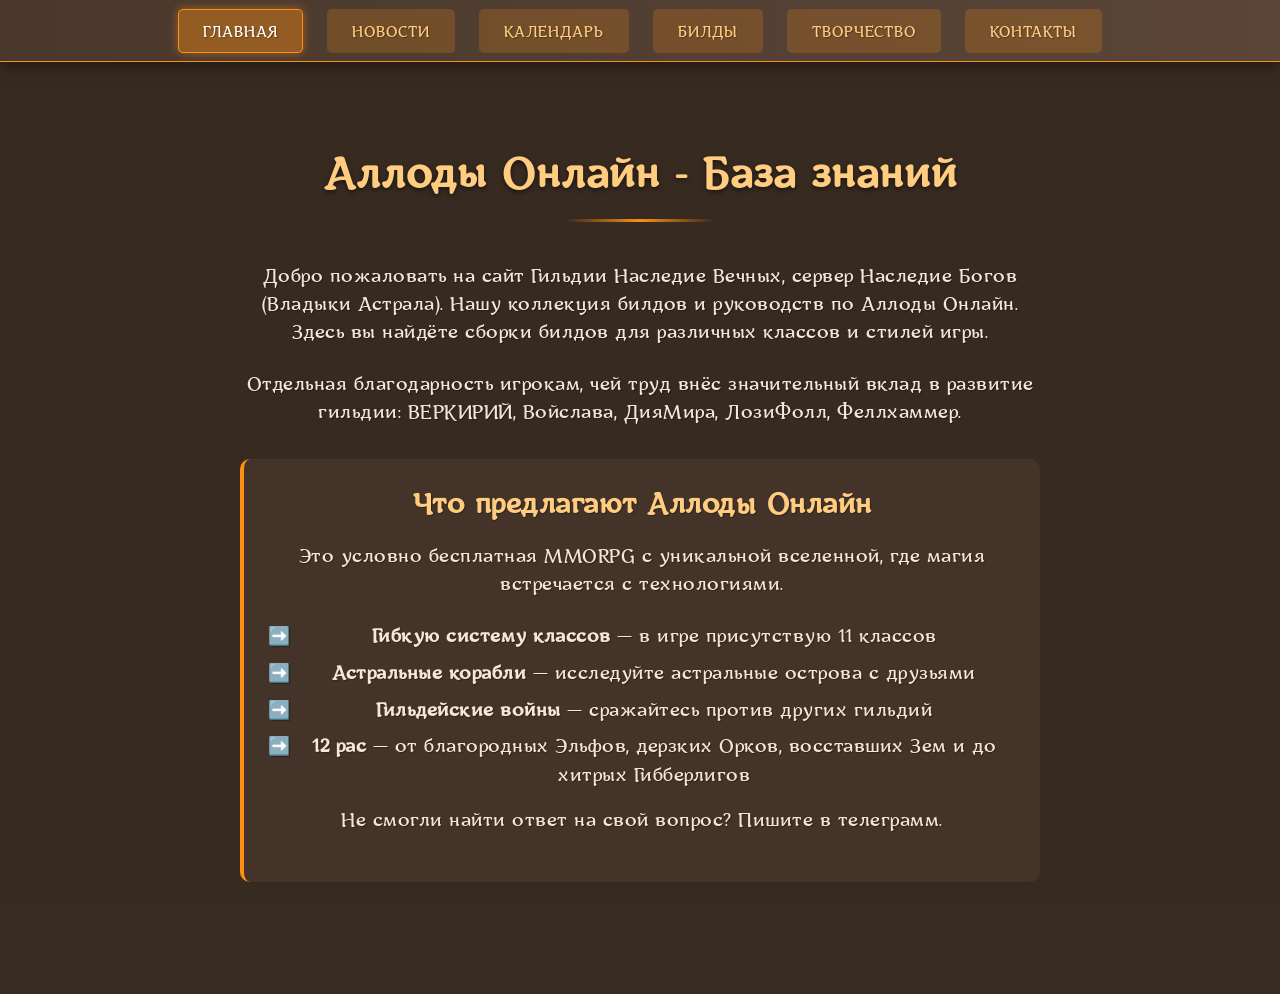
==== index.html @ cbe56de0 "Update index.html" ====
<!DOCTYPE html>
<html lang="ru">
<head>
    <!-- Мета-информация -->
    <meta charset="UTF-8">
    <meta name="viewport" content="width=device-width, initial-scale=1.0">
    <title>Наследие Вечных | Сайт</title>

    <style>
        /* Подключение шрифта Allods West */
        @font-face {
            font-family: 'Allods West';
            src: url('./assets/fonts/allods_west.ttf') format('truetype');
            font-weight: normal;
            font-style: normal;
            font-display: swap;
        }

        /* Основные стили */
        * {
            margin: 0;
            padding: 0;
            box-sizing: border-box;
            font-family: 'Allods West', fantasy, sans-serif;
            letter-spacing: 0.5px;
        }
    </style>
    
    <!-- Подключение стилей -->
    <link rel="stylesheet" href="assets/css/style.css">
</head>
<body>
    <!-- Навигация -->
    <nav>
        <ul>
            <li><a href="#" class="nav-link active" data-section="home">Главная</a></li>
            <li><a href="#" class="nav-link" data-section="news">Новости</a></li>
            <li><a href="#" class="nav-link" data-section="calendar">Календарь</a></li>
            <li><a href="#" class="nav-link" data-section="builds">Билды</a></li>
            <li><a href="#" class="nav-link" data-section="screenshots">Творчество</a></li>
            <li><a href="#" class="nav-link" data-section="contacts">Контакты</a></li>
        </ul>
    </nav>
    
    <div class="container">
        <!-- Главная -->
        <section id="home" class="section active">
            <h1>Аллоды Онлайн - База знаний</h1>
            <p>Добро пожаловать на сайт Гильдии Наследие Вечных, сервер Наследие Богов (Владыки Астрала). Нашу коллекция билдов и руководств по Аллоды Онлайн. Здесь вы найдёте сборки билдов для различных классов и стилей игры.</p>
            <p>Отдельная благодарность игрокам, чей труд внёс значительный вклад в развитие гильдии: ВЕРКИРИЙ, Войслава, ДияМира, ЛозиФолл, Феллхаммер.</p>
            
            <div class="game-description">
                <h2>Что предлагают Аллоды Онлайн</h2>
                <p>Это условно бесплатная MMORPG с уникальной вселенной, где магия встречается с технологиями.</p>
                <ul>
                    <li><strong>Гибкую систему классов</strong> — в игре присутствую 11 классов</li>
                    <li><strong>Астральные корабли</strong> — исследуйте астральные острова с друзьями</li>
                    <li><strong>Гильдейские войны</strong> — сражайтесь против других гильдий</li>
                    <li><strong>12 рас</strong> — от благородных Эльфов, дерзких Орков, восставших Зем и до хитрых Гибберлигов</li>
                </ul>
                <p>Не смогли найти ответ на свой вопрос? Пишите в телеграмм.</p>
            </div>
        </section>
        
        <!-- Новости -->
        <section id="news" class="section">
            <h1>Последние новости</h1>
            <p>19.07.2025 - Подписаны все билды по классам</p>
            <p>19.07.2025 - Изменён цвет сайта</p>
            <p>19.07.2025 - Добавлен раздел "Творчество"</p>
            <p>19.07.2025 - Добавлен раздел "Календарь"</p>
            <p>19.07.2025 - Сделано первое оформление раздела "Билды"</p>
            <p>20.07.2025 - Сделана кнопка назад в билдах (якорь кинут на страницу с билдами)</p>
            <p>20.07.2025 - Созданы все 44 страницы с билдами</p>
        </section>
        
        <!-- Календарь -->
        <section id="calendar" class="section">
            <h1>Календарь событий</h1>
            <div class="calendar-grid">
                <div class="calendar-event">
                    <h3>Гильдейский Чемпионский Доминион</h3>
                    <p class="event-date">Среда 21:00</p>
                    <p class="event-description">Группа 12 человек</p>
                </div>
                <div class="calendar-event">
                    <h3>Чемпионский Доминион</h3>
                    <p class="event-date">Воскресенье 20:00</p>
                    <p class="event-description">Группа 6 человек</p>
                </div>
                <div class="calendar-event">
                    <h3>Обсерватория, Хранители</h3>
                    <p class="event-date">Пятница или Вторник 20:00</p>
                    <p class="event-description">Группа 12 человек</p>
                </div>
            </div>
        </section>
        
        <!-- Билды -->
        <section id="builds" class="section">
            <h1>Коллекция билдов (44 варианта)</h1>
                        
            <div class="builds-grid">
                <!-- Воины -->
                <div class="build-container">
                    <a href="warrior-pve.html" class="build-btn">
                        <span class="build-number">Билд #1</span>
                        Воин - ПВЕ
                    </a>
                    <img src="assets/images/builds/вар.png" alt="Воин ПВЕ" class="build-image">
                    <p class="build-desc">Танк с высокой выживаемостью в PvE</p>
                </div>
                
                <div class="build-container">
                    <a href="warrior-pvp.html" class="build-btn">
                        <span class="build-number">Билд #2</span>
                        Воин - ПВП
                    </a>
                    <img src="assets/images/builds/вар.png" alt="Воин ПВП" class="build-image">
                    <p class="build-desc">Ратник, коварный удар+самоотхил</p>
                </div>
                
                <div class="build-container">
                    <a href="war-main-tank.html" class="build-btn">
                        <span class="build-number">Билд #3</span>
                        Воин - Мейн Танк
                    </a>
                    <img src="assets/images/builds/вар.png" alt="Воин Мейн Танк" class="build-image">
                    <p class="build-desc">Основной танк для рейдов</p>
                </div>
                
                <div class="build-container">
                    <a href="war-pvp-defense.html" class="build-btn">
                        <span class="build-number">Билд #4</span>
                        Воин - ПВП (Аспект Защиты Двуруч)
                    </a>
                    <img src="assets/images/builds/вар.png" alt="Воин ПВП Защита" class="build-image">
                    <p class="build-desc">Защитный билд для PvP</p>
                </div>
                
                <!-- Храмовники -->
                <div class="build-container">
                    <a href="paladin-pve.html" class="build-btn">
                        <span class="build-number">Билд #5</span>
                        Храмовник - ПВЕ
                    </a>
                    <img src="assets/images/builds/храм.png" alt="Храмовник ПВЕ" class="build-image">
                    <p class="build-desc">Храмовник для фарма ПВЕ активностей</p>
                </div>
                
                <div class="build-container">
                    <a href="paladin-pvp.html" class="build-btn">
                        <span class="build-number">Билд #6</span>
                        Храмовник - ПВП
                    </a>
                    <img src="assets/images/builds/храм.png" alt="Храмовник ПВП" class="build-image">
                    <p class="build-desc">Билд для PvP сражений</p>
                </div>
                
                <div class="build-container">
                    <a href="paladin-main-tank.html" class="build-btn">
                        <span class="build-number">Билд #7</span>
                        Храмовник - Мейн Танк
                    </a>
                    <img src="assets/images/builds/храм.png" alt="Храмовник Мейн Танк" class="build-image">
                    <p class="build-desc">Основной танк для рейдов</p>
                </div>
                
                <div class="build-container">
                    <a href="paladin-pvp-tank.html" class="build-btn">
                        <span class="build-number">Билд #8</span>
                        Храмовник - ПВП Танк
                    </a>
                    <img src="assets/images/builds/храм.png" alt="Храмовник ПВП Танк" class="build-image">
                    <p class="build-desc">Танковый билд для PvP</p>
                </div>
                
                <!-- Разведчики -->
                <div class="build-container">
                    <a href="scout-pve.html" class="build-btn">
                        <span class="build-number">Билд #9</span>
                        Разведчик - ПВЕ
                    </a>
                    <img src="assets/images/builds/лук.png" alt="Разведчик ПВЕ" class="build-image">
                    <p class="build-desc">Лукарь РДД для фарма ПВЕ активностей</p>
                </div>
                
                <div class="build-container">
                    <a href="scout-pvp-melee.html" class="build-btn">
                        <span class="build-number">Билд #10</span>
                        Разведчик - ПВП Милишник
                    </a>
                    <img src="assets/images/builds/лук.png" alt="Разведчик ПВП" class="build-image">
                    <p class="build-desc">Ближний бой в PvP</p>
                </div>
                
                <div class="build-container">
                    <a href="scout-tank.html" class="build-btn">
                        <span class="build-number">Билд #11</span>
                        Разведчик - Танк
                    </a>
                    <img src="assets/images/builds/лук.png" alt="Разведчик Танк" class="build-image">
                    <p class="build-desc">Танковый билд</p>
                </div>
                
                <div class="build-container">
                    <a href="scout-pvp-tank.html" class="build-btn">
                        <span class="build-number">Билд #12</span>
                        Разведчик - Танк ПВП
                    </a>
                    <img src="assets/images/builds/лук.png" alt="Разведчик Танк ПВП" class="build-image">
                    <p class="build-desc">Танковый билд для PvP</p>
                </div>
                
                <!-- Жрецы -->
                <div class="build-container">
                    <a href="priest-pve-ranged.html" class="build-btn">
                        <span class="build-number">Билд #13</span>
                        Жрец - ПВЕ (РДД)
                    </a>
                    <img src="assets/images/builds/жрец.png" alt="Жрец ПВЕ" class="build-image">
                    <p class="build-desc">Дальний бой в PvE</p>
                </div>
                
                <div class="build-container">
                    <a href="priest-pvp-melee.html" class="build-btn">
                        <span class="build-number">Билд #14</span>
                        Жрец - ПВП (Милишник)
                    </a>
                    <img src="assets/images/builds/жрец.png" alt="Жрец ПВП" class="build-image">
                    <p class="build-desc">Ближний бой в PvP</p>
                </div>
                
                <div class="build-container">
                    <a href="priest-pve-hybrid.html" class="build-btn">
                        <span class="build-number">Билд #15</span>
                        Жрец - ПВЕ (Гибрид)
                    </a>
                    <img src="assets/images/builds/жрец.png" alt="Жрец Гибрид" class="build-image">
                    <p class="build-desc">Гибридный билд для PvE</p>
                </div>
                
                <div class="build-container">
                    <a href="priest-healer.html" class="build-btn">
                        <span class="build-number">Билд #16</span>
                        Жрец - В аспекте лечения
                    </a>
                    <img src="assets/images/builds/жрец.png" alt="Жрец Лечение" class="build-image">
                    <p class="build-desc">Поддержка и лечение</p>
                </div>
                
                <!-- Язычники -->
                <div class="build-container">
                    <a href="druid-pve.html" class="build-btn">
                        <span class="build-number">Билд #17</span>
                        Язычник - ПВЕ
                    </a>
                    <img src="assets/images/builds/дру.png" alt="Язычник ПВЕ" class="build-image">
                    <p class="build-desc">Базовый билд для PvE</p>
                </div>
                
                <div class="build-container">
                    <a href="druid-pvp.html" class="build-btn">
                        <span class="build-number">Билд #18</span>
                        Язычник - ПВП
                    </a>
                    <img src="assets/images/builds/дру.png" alt="Язычник ПВП" class="build-image">
                    <p class="build-desc">Билд для PvP сражений</p>
                </div>
                
                <div class="build-container">
                    <a href="druid-healer.html" class="build-btn">
                        <span class="build-number">Билд #19</span>
                        Язычник - В аспекте лечения
                    </a>
                    <img src="assets/images/builds/дру.png" alt="Язычник Лечение" class="build-image">
                    <p class="build-desc">Поддержка и лечение</p>
                </div>
                
                <div class="build-container">
                    <a href="druid-support.html" class="build-btn">
                        <span class="build-number">Билд #20</span>
                        Язычник - В аспекте поддержки
                    </a>
                    <img src="assets/images/builds/дру.png" alt="Язычник Поддержка" class="build-image">
                    <p class="build-desc">Бусты и баффы</p>
                </div>
                
                <!-- Волшебники -->
                <div class="build-container">
                    <a href="mage-fire.html" class="build-btn">
                        <span class="build-number">Билд #21</span>
                        Волшебник - ПВЕ (Огненный маг)
                    </a>
                    <img src="assets/images/builds/маг.png" alt="Волшебник Огонь" class="build-image">
                    <p class="build-desc">Огненная специализация</p>
                </div>
                
                <div class="build-container">
                    <a href="mage-lightning-ice.html" class="build-btn">
                        <span class="build-number">Билд #22</span>
                        Волшебник - ПВЕ (Электро-холод)
                    </a>
                    <img src="assets/images/builds/маг.png" alt="Волшебник Электро-холод" class="build-image">
                    <p class="build-desc">Комбинированная специализация</p>
                </div>
                
                <div class="build-container">
                    <a href="mage-pvp-1.html" class="build-btn">
                        <span class="build-number">Билд #23</span>
                        Волшебник - ПВП (Сборка№ 1)
                    </a>
                    <img src="assets/images/builds/маг.png" alt="Волшебник ПВП 1" class="build-image">
                    <p class="build-desc">Первый вариант PvP</p>
                </div>
                
                <div class="build-container">
                    <a href="mage-pvp-2.html" class="build-btn">
                        <span class="build-number">Билд #24</span>
                        Волшебник - ПВП (Сборка№ 2)
                    </a>
                    <img src="assets/images/builds/маг.png" alt="Волшебник ПВП 2" class="build-image">
                    <p class="build-desc">Второй вариант PvP</p>
                </div>
                
                <!-- Некроманты -->
                <div class="build-container">
                    <a href="necromancer-pve.html" class="build-btn">
                        <span class="build-number">Билд #25</span>
                        Некромант - ПВЕ
                    </a>
                    <img src="assets/images/builds/некр.png" alt="Некромант ПВЕ" class="build-image">
                    <p class="build-desc">Базовый билд для PvE</p>
                </div>
                
                <div class="build-container">
                    <a href="necromancer-pvp.html" class="build-btn">
                        <span class="build-number">Билд #26</span>
                        Некромант - ПВП
                    </a>
                    <img src="assets/images/builds/некр.png" alt="Некромант ПВП" class="build-image">
                    <p class="build-desc">Билд для PvP сражений</p>
                </div>
                
                <div class="build-container">
                    <a href="necromancer-healer.html" class="build-btn">
                        <span class="build-number">Билд #27</span>
                        Некромант - Аспект лечения
                    </a>
                    <img src="assets/images/builds/некр.png" alt="Некромант Лечение" class="build-image">
                    <p class="build-desc">Поддержка и лечение</p>
                </div>
                
                <div class="build-container">
                    <a href="necromancer-support.html" class="build-btn">
                        <span class="build-number">Билд #28</span>
                        Некромант - Аспект поддержки
                    </a>
                    <img src="assets/images/builds/некр.png" alt="Некромант Поддержка" class="build-image">
                    <p class="build-desc">Бусты и баффы</p>
                </div>
                
                <!-- Мистики -->
                <div class="build-container">
                    <a href="mystic-pve-1.html" class="build-btn">
                        <span class="build-number">Билд #29</span>
                        Мистик - ПВЕ I
                    </a>
                    <img src="assets/images/builds/мист.png" alt="Мистик ПВЕ 1" class="build-image">
                    <p class="build-desc">Первый вариант PvE</p>
                </div>
                
                <div class="build-container">
                    <a href="mystic-pve-2.html" class="build-btn">
                        <span class="build-number">Билд #30</span>
                        Мистик - ПВЕ II
                    </a>
                    <img src="assets/images/builds/мист.png" alt="Мистик ПВЕ 2" class="build-image">
                    <p class="build-desc">Второй вариант PvE</p>
                </div>
                
                <div class="build-container">
                    <a href="mystic-pvp.html" class="build-btn">
                        <span class="build-number">Билд #31</span>
                        Мистик - ПВП
                    </a>
                    <img src="assets/images/builds/мист.png" alt="Мистик ПВП" class="build-image">
                    <p class="build-desc">Билд для PvP сражений</p>
                </div>
                
                <div class="build-container">
                    <a href="mystic-support.html" class="build-btn">
                        <span class="build-number">Билд #32</span>
                        Мистик - Аспект поддержки
                    </a>
                    <img src="assets/images/builds/мист.png" alt="Мистик Поддержка" class="build-image">
                    <p class="build-desc">Бусты и баффы</p>
                </div>
                
                <!-- Барды -->
                <div class="build-container">
                    <a href="bard-pve.html" class="build-btn">
                        <span class="build-number">Билд #33</span>
                        Бард - ПВЕ
                    </a>
                    <img src="assets/images/builds/бард.png" alt="Бард ПВЕ" class="build-image">
                    <p class="build-desc">Базовый билд для PvE</p>
                </div>
                
                <div class="build-container">
                    <a href="bard-pvp.html" class="build-btn">
                        <span class="build-number">Билд #34</span>
                        Бард - ПВП
                    </a>
                    <img src="assets/images/builds/бард.png" alt="Бард ПВП" class="build-image">
                    <p class="build-desc">Билд для PvP сражений</p>
                </div>
                
                <div class="build-container">
                    <a href="bard-support.html" class="build-btn">
                        <span class="build-number">Билд #35</span>
                        Бард - Аспект поддержки
                    </a>
                    <img src="assets/images/builds/бард.png" alt="Бард Поддержка" class="build-image">
                    <p class="build-desc">Бусты и баффы</p>
                </div>
                
                <div class="build-container">
                    <a href="bard-pvp-support.html" class="build-btn">
                        <span class="build-number">Билд #36</span>
                        Бард - Аспект поддержки ПВП
                    </a>
                    <img src="assets/images/builds/бард.png" alt="Бард Поддержка ПВП" class="build-image">
                    <p class="build-desc">Поддержка в PvP</p>
                </div>
                
                <!-- Инженеры -->
                <div class="build-container">
                    <a href="engineer-pve.html" class="build-btn">
                        <span class="build-number">Билд #37</span>
                        Инженер - ПВЕ
                    </a>
                    <img src="assets/images/builds/инж.png" alt="Инженер ПВЕ" class="build-image">
                    <p class="build-desc">Базовый билд для PvE</p>
                </div>
                
                <div class="build-container">
                    <a href="engineer-pvp.html" class="build-btn">
                        <span class="build-number">Билд #38</span>
                        Инженер - ПВП
                    </a>
                    <img src="assets/images/builds/инж.png" alt="Инженер ПВП" class="build-image">
                    <p class="build-desc">Билд для PvP сражений</p>
                </div>
                
                <div class="build-container">
                    <a href="engineer-support.html" class="build-btn">
                        <span class="build-number">Билд #39</span>
                        Инженер - Аспект поддержки
                    </a>
                    <img src="assets/images/builds/инж.png" alt="Инженер Поддержка" class="build-image">
                    <p class="build-desc">Бусты и баффы</p>
                </div>
                
                <div class="build-container">
                    <a href="engineer-pvp-support.html" class="build-btn">
                        <span class="build-number">Билд #40</span>
                        Инженер - Аспект поддержки ПВП
                    </a>
                    <img src="assets/images/builds/инж.png" alt="Инженер Поддержка ПВП" class="build-image">
                    <p class="build-desc">Поддержка в PvP</p>
                </div>
                
                <!-- Демонологи -->
                <div class="build-container">
                    <a href="demonologist-pve.html" class="build-btn">
                        <span class="build-number">Билд #41</span>
                        Демонолог - ПВЕ
                    </a>
                    <img src="assets/images/builds/демон.png" alt="Демонолог ПВЕ" class="build-image">
                    <p class="build-desc">Базовый билд для PvE</p>
                </div>
                
                <div class="build-container">
                    <a href="demonologist-pvp.html" class="build-btn">
                        <span class="build-number">Билд #42</span>
                        Демонолог - ПВП
                    </a>
                    <img src="assets/images/builds/демон.png" alt="Демонолог ПВП" class="build-image">
                    <p class="build-desc">Билд для PvP сражений</p>
                </div>
                
                <div class="build-container">
                    <a href="demonologist-main-tank.html" class="build-btn">
                        <span class="build-number">Билд #43</span>
                        Демонолог - Мейн Танк
                    </a>
                    <img src="assets/images/builds/демон.png" alt="Демонолог Танк" class="build-image">
                    <p class="build-desc">Основной танк для рейдов</p>
                </div>
                
                <div class="build-container">
                    <a href="demon-tank-pvp.html" class="build-btn">
                        <span class="build-number">Билд #44</span>
                        Демонолог - Танк ПВП
                    </a>
                    <img src="assets/images/builds/демон.png" alt="Демонолог Танк ПВП" class="build-image">
                    <p class="build-desc">Танковый билд для PvP</p>
                </div>
            </div>
        </section>
        
        <!-- Творчество -->
        <section id="screenshots" class="section">
            <h1>Игровые творчество</h1>
            <p>Здесь будут размещено творчество игровых моментов...</p>
        </section>
        
        <!-- Контакты -->
        <section id="contacts" class="section">
            <h1>Контакты</h1>
            <p>По всем вопросам: <a href="t.me/ALLODQ">Телеграмм</a></p>
        </section>
    </div>

    <script>
        // Универсальный обработчик для навигации и якорей
        document.addEventListener('DOMContentLoaded', function() {
            // Обработчик для навигационных ссылок
            document.querySelectorAll('.nav-link').forEach(link => {
                link.addEventListener('click', function(e) {
                    e.preventDefault();
                    const sectionId = this.getAttribute('data-section');
                    showSection(sectionId);
                });
            });

            // Функция показа раздела
            function showSection(sectionId) {
                // Обновляем навигацию
                document.querySelectorAll('.nav-link').forEach(el => {
                    el.classList.remove('active');
                });
                document.querySelector(`.nav-link[data-section="${sectionId}"]`).classList.add('active');

                // Показываем нужный раздел
                document.querySelectorAll('.section').forEach(section => {
                    section.classList.remove('active');
                });
                document.getElementById(sectionId).classList.add('active');

                // Плавная прокрутка к верху
                window.scrollTo({ top: 0, behavior: 'smooth' });
            }

            // Обработка якоря при загрузке
            if(window.location.hash) {
                const sectionId = window.location.hash.substring(1); // Убираем #
                if(document.getElementById(sectionId)) {
                    // Задержка для гарантированной загрузки DOM
                    setTimeout(() => {
                        showSection(sectionId);
                        document.getElementById(sectionId).scrollIntoView({ behavior: 'smooth' });
                    }, 100);
                }
            }
        });
    </script>
</body>
</html>
---- assets/css/style.css ----
/* ===== Шрифты и базовые стили ===== */
@font-face {
    font-family: 'Allods West';
    src: url('../fonts/allods_west.ttf') format('truetype');
    font-weight: normal;
    font-style: normal;
    font-display: swap;
}

* {
    margin: 0;
    padding: 0;
    box-sizing: border-box;
    font-family: 'Allods West', fantasy, sans-serif;
    letter-spacing: 0.5px;
}

/* ===== Основной фон ===== */
body {
    background: #382b22 url('https://allods.ru/local/templates/main/images/bg.jpg') fixed;
    color: #f5e6d8;
    line-height: 1.6;
    min-height: 100vh;
    position: relative;
    font-size: 18px;
    -webkit-font-smoothing: antialiased;
    text-shadow: 1px 1px 1px rgba(0,0,0,0.3);
}

body::before {
    content: '';
    position: fixed;
    top: 0;
    left: 0;
    width: 100%;
    height: 100%;
    background: rgba(56, 43, 34, 0.85);
    z-index: -1;
}

/* ===== Навигация ===== */
nav {
    background: linear-gradient(to right, #4a382d, #5a4538);
    padding: 1rem;
    position: sticky;
    top: 0;
    z-index: 100;
    box-shadow: 0 2px 15px rgba(0, 0, 0, 0.5);
    border-bottom: 1px solid #fd9013;
}

nav ul {
    display: flex;
    justify-content: center;
    list-style: none;
    flex-wrap: wrap;
    gap: 1.5rem;
    max-width: 1200px;
    margin: 0 auto;
}

nav a {
    color: #ffcc80;
    text-decoration: none;
    padding: 0.7rem 1.5rem;
    border-radius: 5px;
    transition: all 0.3s;
    font-weight: 500;
    text-transform: uppercase;
    font-size: 0.9rem;
    letter-spacing: 1px;
    border: 1px solid transparent;
    background: rgba(253, 144, 19, 0.2);
}

nav a:hover, nav a.active {
    background: rgba(253, 144, 19, 0.4);
    border-color: #fd9013;
    color: #ffffff;
    box-shadow: 0 0 10px rgba(253, 144, 19, 0.5);
}

/* Стили для компактной кнопки в левом углу */
.fixed-back-link {
    position: fixed;
    bottom: 20px;
    left: 20px;
    z-index: 90;
}

.back-link {
    display: inline-block;
    padding: 8px 15px;
    background-color: rgba(253, 144, 19, 0.85);
    color: white;
    text-decoration: none;
    border-radius: 5px;
    border: 1px solid #fd9013;
    transition: all 0.3s;
    box-shadow: 0 2px 8px rgba(0, 0, 0, 0.2);
    font-size: 0.9rem;
}

.back-link:hover {
    background-color: rgba(253, 144, 19, 1);
    transform: translateY(-2px);
    box-shadow: 0 3px 10px rgba(0, 0, 0, 0.3);
}

/* Адаптивность для мобильных */
@media (max-width: 768px) {
    .fixed-back-link {
        bottom: 15px;
        left: 15px;
    }
    
    .back-link {
        padding: 6px 12px;
        font-size: 0.8rem;
    }
}

/* Адаптивность для кнопки */
@media (max-width: 768px) {
    .fixed-back-link {
        width: 90%;
    }
    
    .back-link {
        width: 100%;
        padding: 10px 15px;
        font-size: 0.9rem;
    }
}

/* Гарантирует, что раздел builds будет видимым */
#builds {
    position: relative;
    padding-top: 20px; /* Добавляет отступ сверху */
}

/* Улучшает видимость активного раздела */
.section.active {
    display: block;
    animation: fadeIn 0.5s ease-out;
}

/* ===== Основной контейнер ===== */
.container {
    max-width: 1200px;
    margin: 2rem auto;
    padding: 0 1.5rem;
}

/* ===== Заголовки ===== */
h1 {
    color: #ffcc80;
    text-align: center;
    margin-bottom: 2.5rem;
    font-size: 2.5rem;
    text-shadow: 0 2px 5px rgba(0, 0, 0, 0.5);
    position: relative;
    padding-bottom: 1rem;
    letter-spacing: 1px;
}

h1::after {
    content: '';
    position: absolute;
    bottom: 0;
    left: 50%;
    transform: translateX(-50%);
    width: 150px;
    height: 3px;
    background: linear-gradient(to right, transparent, #fd9013, transparent);
}

/* ===== Сетка билдов 4x11 ===== */
.builds-grid {
    display: grid;
    grid-template-columns: repeat(4, 1fr);
    gap: 1.5rem;
    margin: 3rem 0;
}

/* ===== Стиль кнопок ===== */
.build-btn {
    position: relative;
    width: 100%;
    height: 120px;
    background: linear-gradient(135deg, #fd9013, #fa4e03);
    color: white;
    border: none;
    border-radius: 10px;
    font-size: 1.1rem;
    font-weight: 600;
    cursor: pointer;
    overflow: hidden;
    transition: all 0.3s ease;
    box-shadow: 0 5px 15px rgba(250, 78, 3, 0.4);
    display: flex;
    flex-direction: column;
    justify-content: center;
    align-items: center;
    padding: 1rem;
}

.build-btn:hover {
    transform: translateY(-5px);
    box-shadow: 0 8px 25px rgba(250, 78, 3, 0.6);
}


.build-btn::before {
    content: '';
    position: absolute;
    top: 0;
    left: -100%;
    width: 100%;
    height: 100%;
    background: linear-gradient(
        90deg,
        transparent,
        rgba(255, 255, 255, 0.2),
        transparent
    );
    transition: 0.5s;
}

.build-btn:hover::before {
    left: 100%;
}

.build-btn .build-number {
    font-size: 0.9rem;
    margin-bottom: 0.5rem;
    color: rgba(255, 255, 255, 0.8);
}

.build-btn {
    /* ... существующие стили кнопки ... */
    text-decoration: none;
    color: white;
    display: flex;
    flex-direction: column;
    justify-content: center;
    align-items: center;
}

/* ===== Секции ===== */
.section {
    display: none;
    animation: fadeIn 0.5s ease-out;
}

.section.active {
    display: block;
}

@keyframes fadeIn {
    from { opacity: 0; transform: translateY(20px); }
    to { opacity: 1; transform: translateY(0); }
}

/* ===== Главная страница ===== */
#home {
    text-align: center;
    padding: 3rem 1rem;
}

#home p {
    max-width: 800px;
    margin: 0 auto 1.5rem;
    color: #f5e6d8;
    font-size: 1.1rem;
}

/* ===== Описание игры ===== */
.game-description {
    background: rgba(74, 56, 45, 0.7);
    padding: 1.5rem;
    border-radius: 10px;
    margin: 2rem auto;
    max-width: 800px;
    border-left: 4px solid #fd9013;
}

.game-description h2 {
    color: #ffcc80;
    margin-bottom: 1rem;
}

.game-description ul {
    margin: 1rem 0;
    padding-left: 1.5rem;
}

.game-description li {
    margin-bottom: 0.5rem;
    position: relative;
}

.game-description li::before {
    content: '➡️';
    position: absolute;
    left: -1.5rem;
}

/* ===== Адаптивность ===== */
@media (max-width: 1000px) {
    .builds-grid {
        grid-template-columns: repeat(3, 1fr);
    }
}

@media (max-width: 768px) {
    .builds-grid {
        grid-template-columns: repeat(2, 1fr);
    }
    
    nav ul {
        gap: 0.8rem;
    }
    
    nav a {
        padding: 0.5rem 1rem;
        font-size: 0.8rem;
    }
}

@media (max-width: 480px) {
    .builds-grid {
        grid-template-columns: 1fr;
    }
    
    h1 {
        font-size: 2rem;
    }
}

/* ===== Календарь событий ===== */
.calendar-grid {
    display: grid;
    grid-template-columns: repeat(auto-fill, minmax(300px, 1fr));
    gap: 1.5rem;
    margin-top: 2rem;
}

.calendar-event {
    background: rgba(74, 56, 45, 0.7);
    padding: 1.5rem;
    border-radius: 10px;
    border-left: 4px solid #fd9013;
    transition: all 0.3s;
}

.calendar-event:hover {
    transform: translateY(-5px);
    box-shadow: 0 5px 15px rgba(253, 144, 19, 0.3);
}

.calendar-event h3 {
    color: #ffcc80;
    margin-bottom: 0.5rem;
}

.event-date {
    color: #fd9013;
    font-weight: bold;
    margin-bottom: 0.5rem;
}

.event-description {
    color: #f5e6d8;
}

/* Стили для изображений билдов */
.build-container {
    display: flex;
    flex-direction: column;
    align-items: center;
    gap: 10px;
    margin-bottom: 20px;
}

.build-image {
    width: 100%;
    max-width: 280px;
    height: auto;
    border-radius: 8px;
    border: 2px solid #fd9013;
    box-shadow: 0 4px 8px rgba(0, 0, 0, 0.3);
    transition: transform 0.3s;
}

.build-image:hover {
    transform: scale(1.03);
}

.build-desc {
    color: #f5e6d8;
    font-size: 0.9rem;
    text-align: center;
    max-width: 280px;
}

@media (max-width: 768px) {
    .builds-grid {
        grid-template-columns: 1fr;
    }
    
    .build-image {
        max-width: 220px;
    }
}
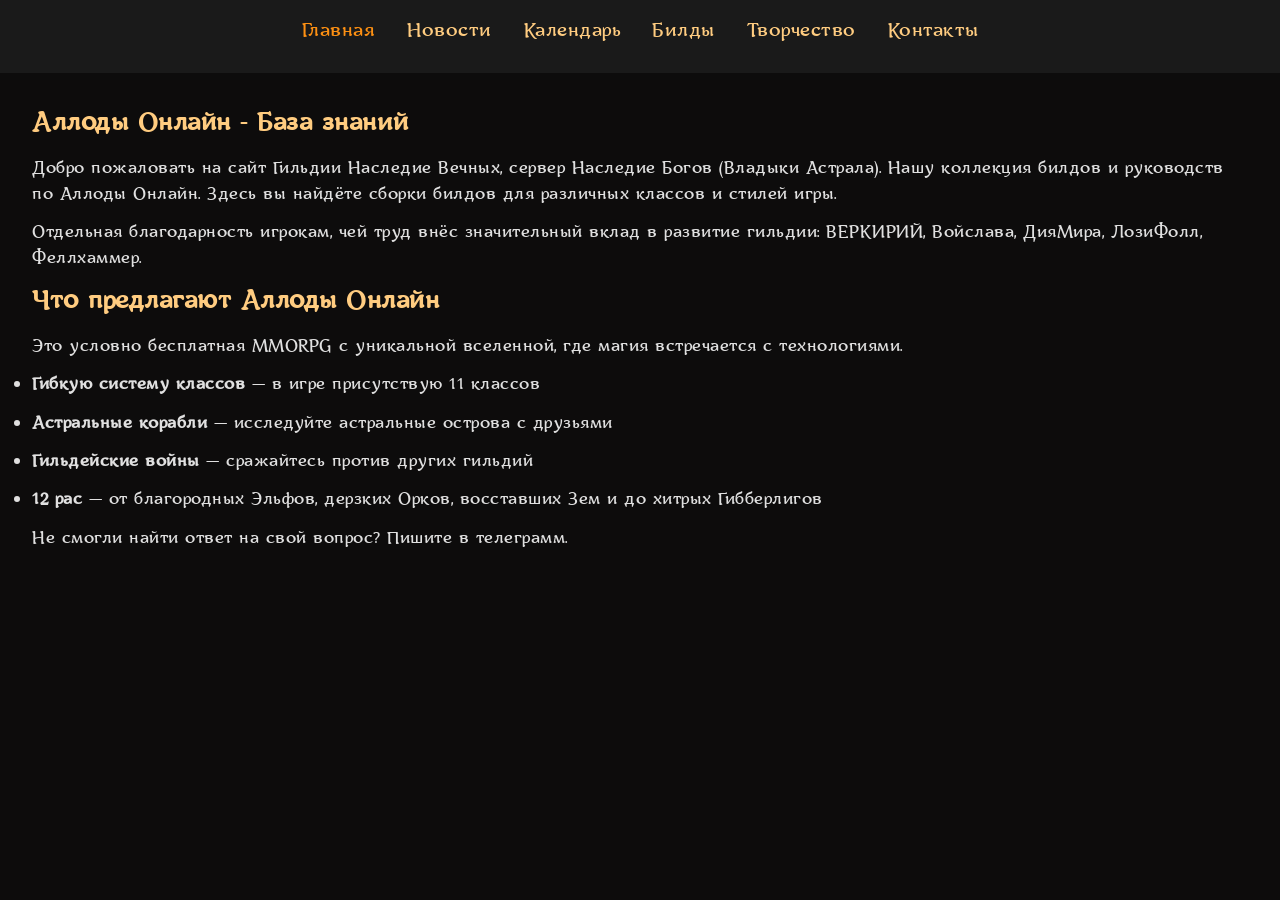
==== commit 52e274ba: "Update index.html" ====
--- a/index.html
+++ b/index.html
@@ -1,11 +1,9 @@
 <!DOCTYPE html>
 <html lang="ru">
 <head>
-    <!-- Мета-информация -->
     <meta charset="UTF-8">
     <meta name="viewport" content="width=device-width, initial-scale=1.0">
     <title>Наследие Вечных | Сайт</title>
-
     <style>
         /* Подключение шрифта Allods West */
         @font-face {
@@ -24,10 +22,165 @@
             font-family: 'Allods West', fantasy, sans-serif;
             letter-spacing: 0.5px;
         }
+        
+        body {
+            background-color: #0d0c0c;
+            color: #e0e0e0;
+        }
+        
+        nav {
+            background-color: #1a1a1a;
+            padding: 1rem;
+        }
+        
+        nav ul {
+            display: flex;
+            justify-content: center;
+            list-style: none;
+            gap: 2rem;
+        }
+        
+        .nav-link {
+            color: #ffcc80;
+            text-decoration: none;
+            font-size: 1.1rem;
+            transition: color 0.3s;
+        }
+        
+        .nav-link:hover, .nav-link.active {
+            color: #fd9013;
+        }
+        
+        .container {
+            padding: 2rem;
+            max-width: 1400px;
+            margin: 0 auto;
+        }
+        
+        .section {
+            display: none;
+            animation: fadeIn 0.5s ease;
+        }
+        
+        .section.active {
+            display: block;
+        }
+        
+        h1, h2, h3 {
+            color: #ffcc80;
+            margin-bottom: 1rem;
+        }
+        
+        p, li {
+            margin-bottom: 0.8rem;
+            line-height: 1.6;
+        }
+        
+        a {
+            color: #fd9013;
+            text-decoration: none;
+        }
+        
+        a:hover {
+            text-decoration: underline;
+        }
+        
+        /* Стили для раздела билдов */
+        .builds-grid {
+            display: grid;
+            grid-template-columns: repeat(auto-fill, minmax(300px, 1fr));
+            gap: 2rem;
+            margin-top: 2rem;
+        }
+        
+        .build-container {
+            position: relative;
+            overflow: hidden;
+            border-radius: 8px;
+            transition: transform 0.3s;
+        }
+        
+        .build-btn {
+            position: absolute;
+            top: 0;
+            left: 0;
+            width: 100%;
+            height: 100%;
+            display: flex;
+            flex-direction: column;
+            justify-content: center;
+            align-items: center;
+            background-color: rgba(13, 12, 12, 0.7);
+            color: #ffcc80;
+            text-align: center;
+            padding: 1rem;
+            z-index: 2;
+            opacity: 0;
+            transition: opacity 0.3s;
+            text-decoration: none;
+        }
+        
+        .build-container:hover .build-btn {
+            opacity: 1;
+        }
+        
+        .build-number {
+            font-size: 0.9rem;
+            color: #fd9013;
+            margin-bottom: 0.5rem;
+        }
+        
+        .build-image {
+            width: 100%;
+            height: 200px;
+            object-fit: cover;
+            transition: transform 0.5s;
+        }
+        
+        .build-container:hover .build-image {
+            transform: scale(1.05);
+        }
+        
+        .build-desc {
+            position: absolute;
+            bottom: 0;
+            left: 0;
+            width: 100%;
+            background-color: rgba(253, 144, 19, 0.8);
+            color: #0d0c0c;
+            padding: 0.5rem;
+            font-size: 0.9rem;
+            text-align: center;
+            z-index: 1;
+        }
+        
+        /* Анимации */
+        @keyframes fadeIn {
+            from { opacity: 0; }
+            to { opacity: 1; }
+        }
+        
+        /* Календарь */
+        .calendar-grid {
+            display: grid;
+            grid-template-columns: repeat(auto-fill, minmax(300px, 1fr));
+            gap: 1.5rem;
+            margin-top: 2rem;
+        }
+        
+        .calendar-event {
+            background-color: #1a1a1a;
+            padding: 1.5rem;
+            border-radius: 8px;
+            border-left: 4px solid #fd9013;
+        }
+        
+        .event-date {
+            color: #fd9013;
+            font-weight: bold;
+            margin-bottom: 0.5rem;
+        }
     </style>
-    
-    <!-- Подключение стилей -->
-    <link rel="stylesheet" href="assets/css/style.css">
 </head>
 <body>
     <!-- Навигация -->
@@ -72,6 +225,8 @@
             <p>19.07.2025 - Сделано первое оформление раздела "Билды"</p>
             <p>20.07.2025 - Сделана кнопка назад в билдах (якорь кинут на страницу с билдами)</p>
             <p>20.07.2025 - Созданы все 44 страницы с билдами</p>
+	    <p>20.07.2025 - Изменён цвет сайта на:#0d0c0c (темно-серый/черный), минималистичный темный дизайн</p>
+	    <p>20.07.2025 - В билде Вар-ПВЕ, сделаны места для иконок под умения затрагивающие гайд</p>
         </section>
         
         <!-- Календарь -->
@@ -98,8 +253,7 @@
         
         <!-- Билды -->
         <section id="builds" class="section">
-            <h1>Коллекция билдов (44 варианта)</h1>
-                        
+                                   
             <div class="builds-grid">
                 <!-- Воины -->
                 <div class="build-container">
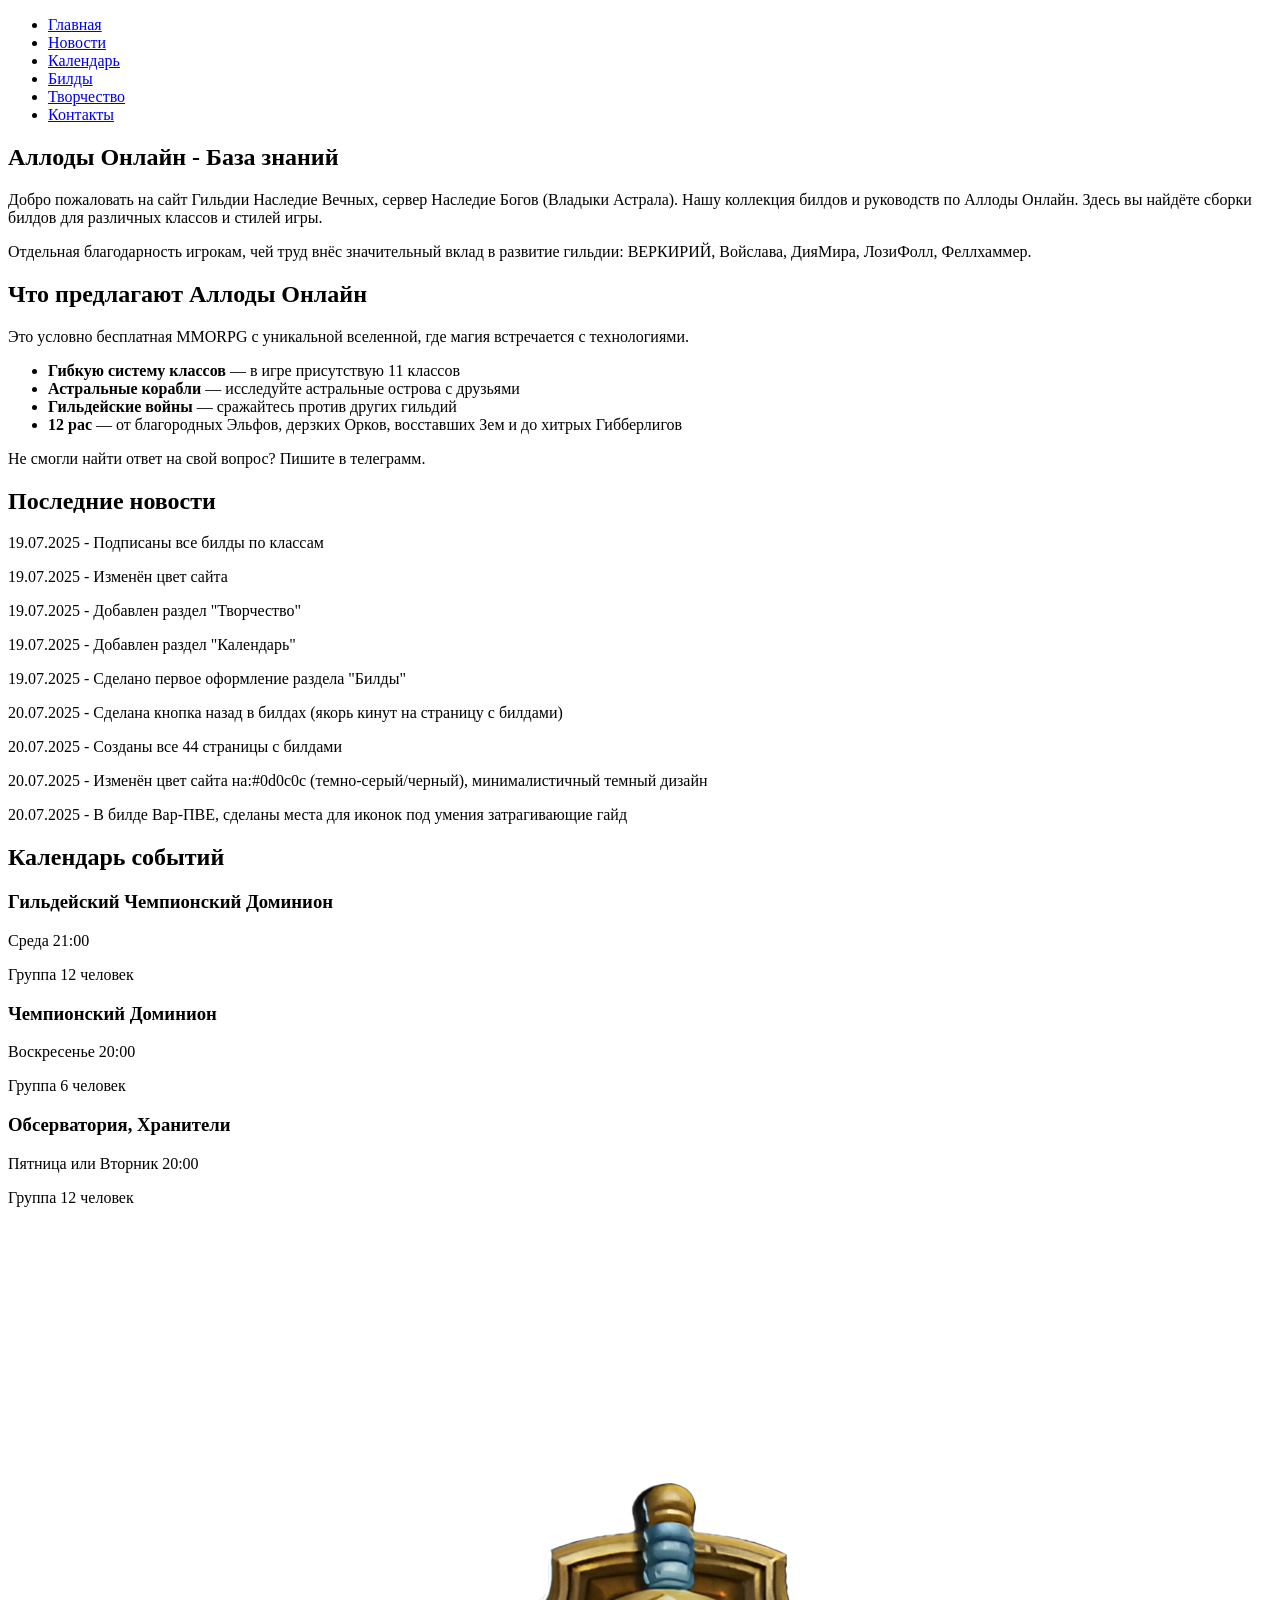
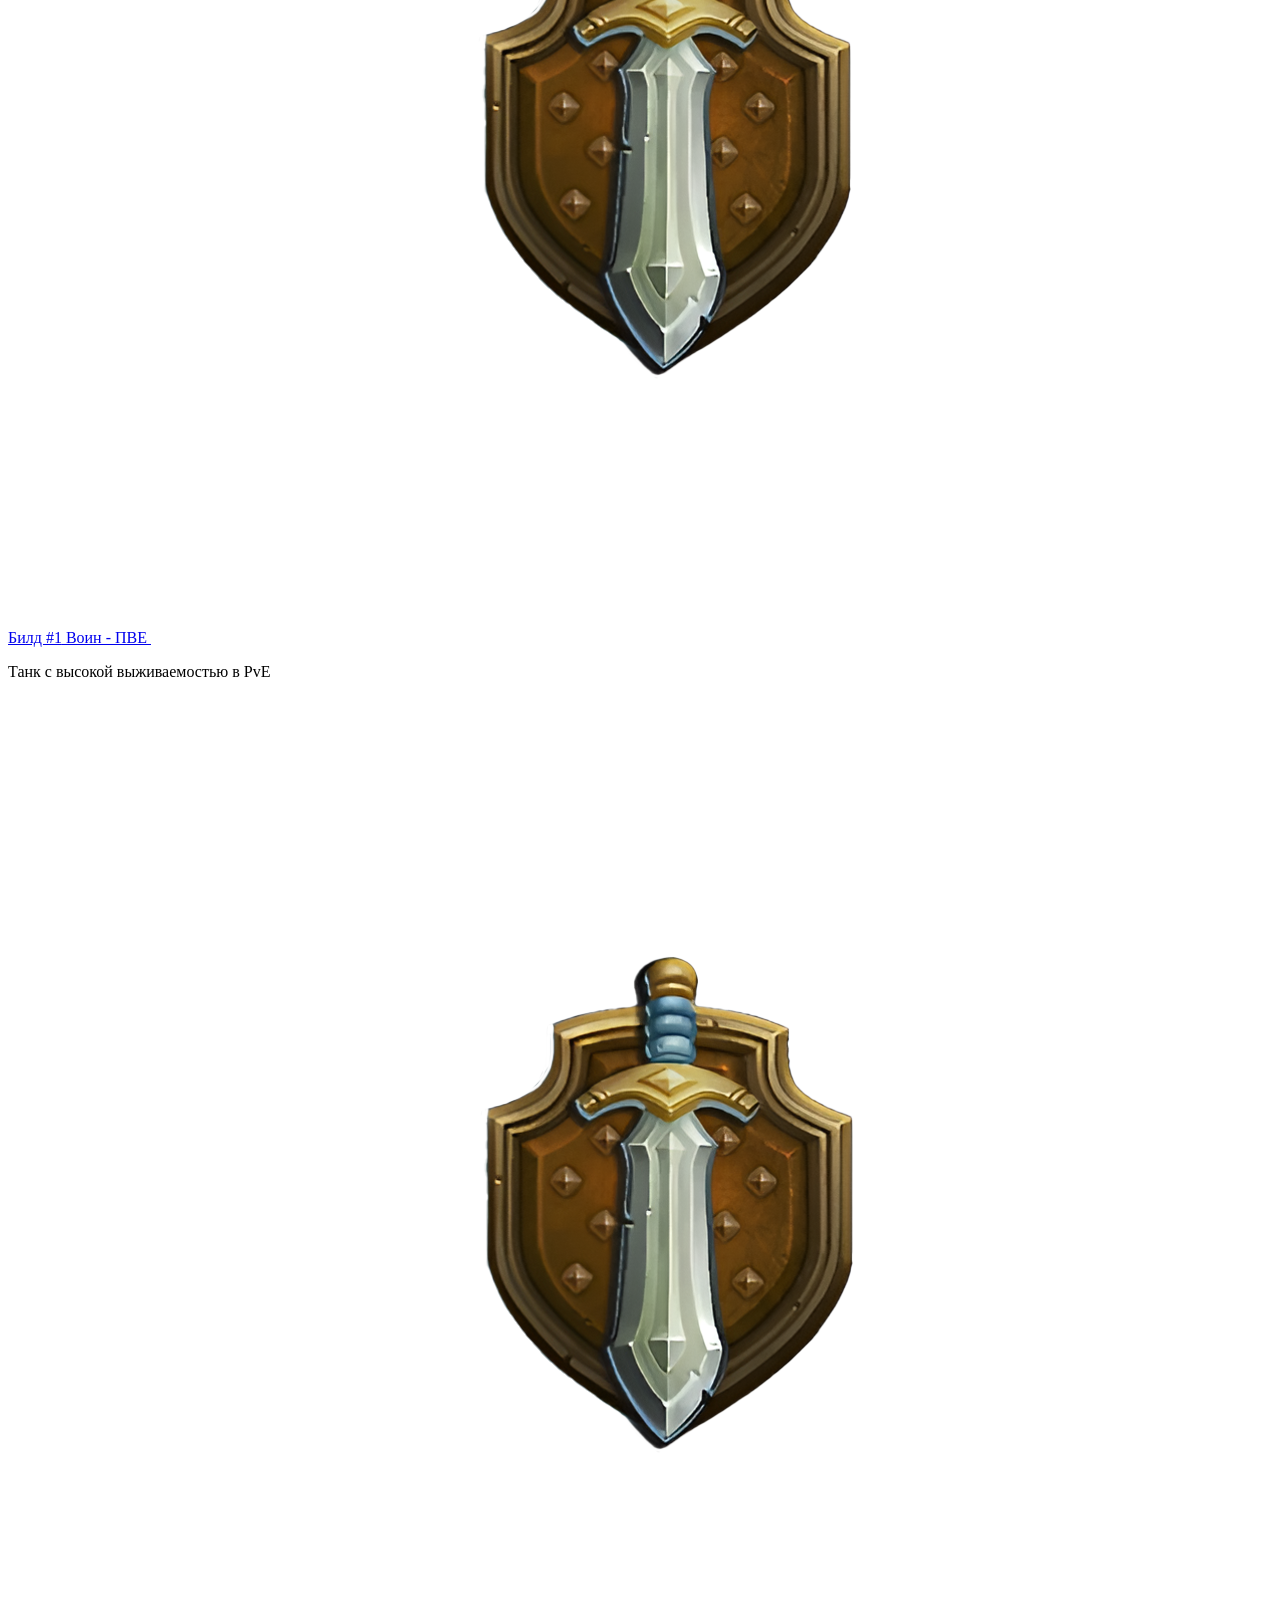
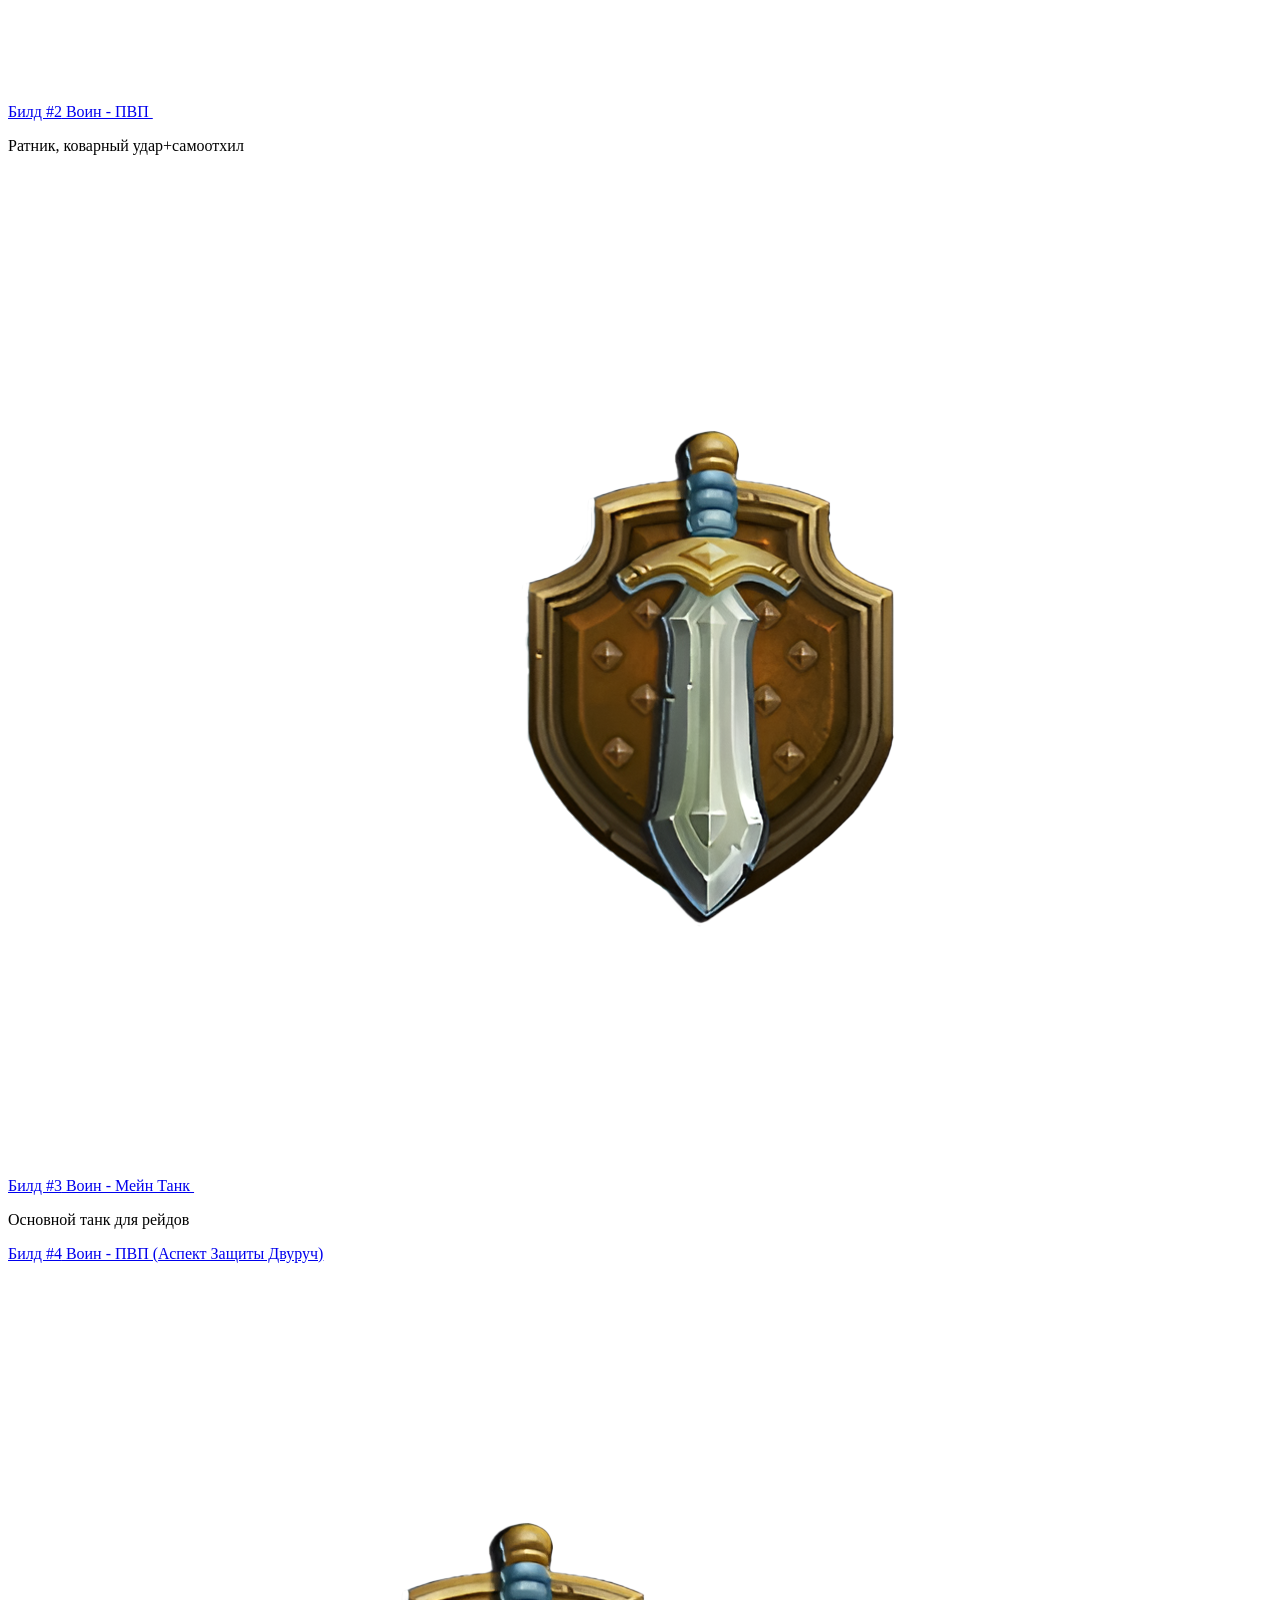
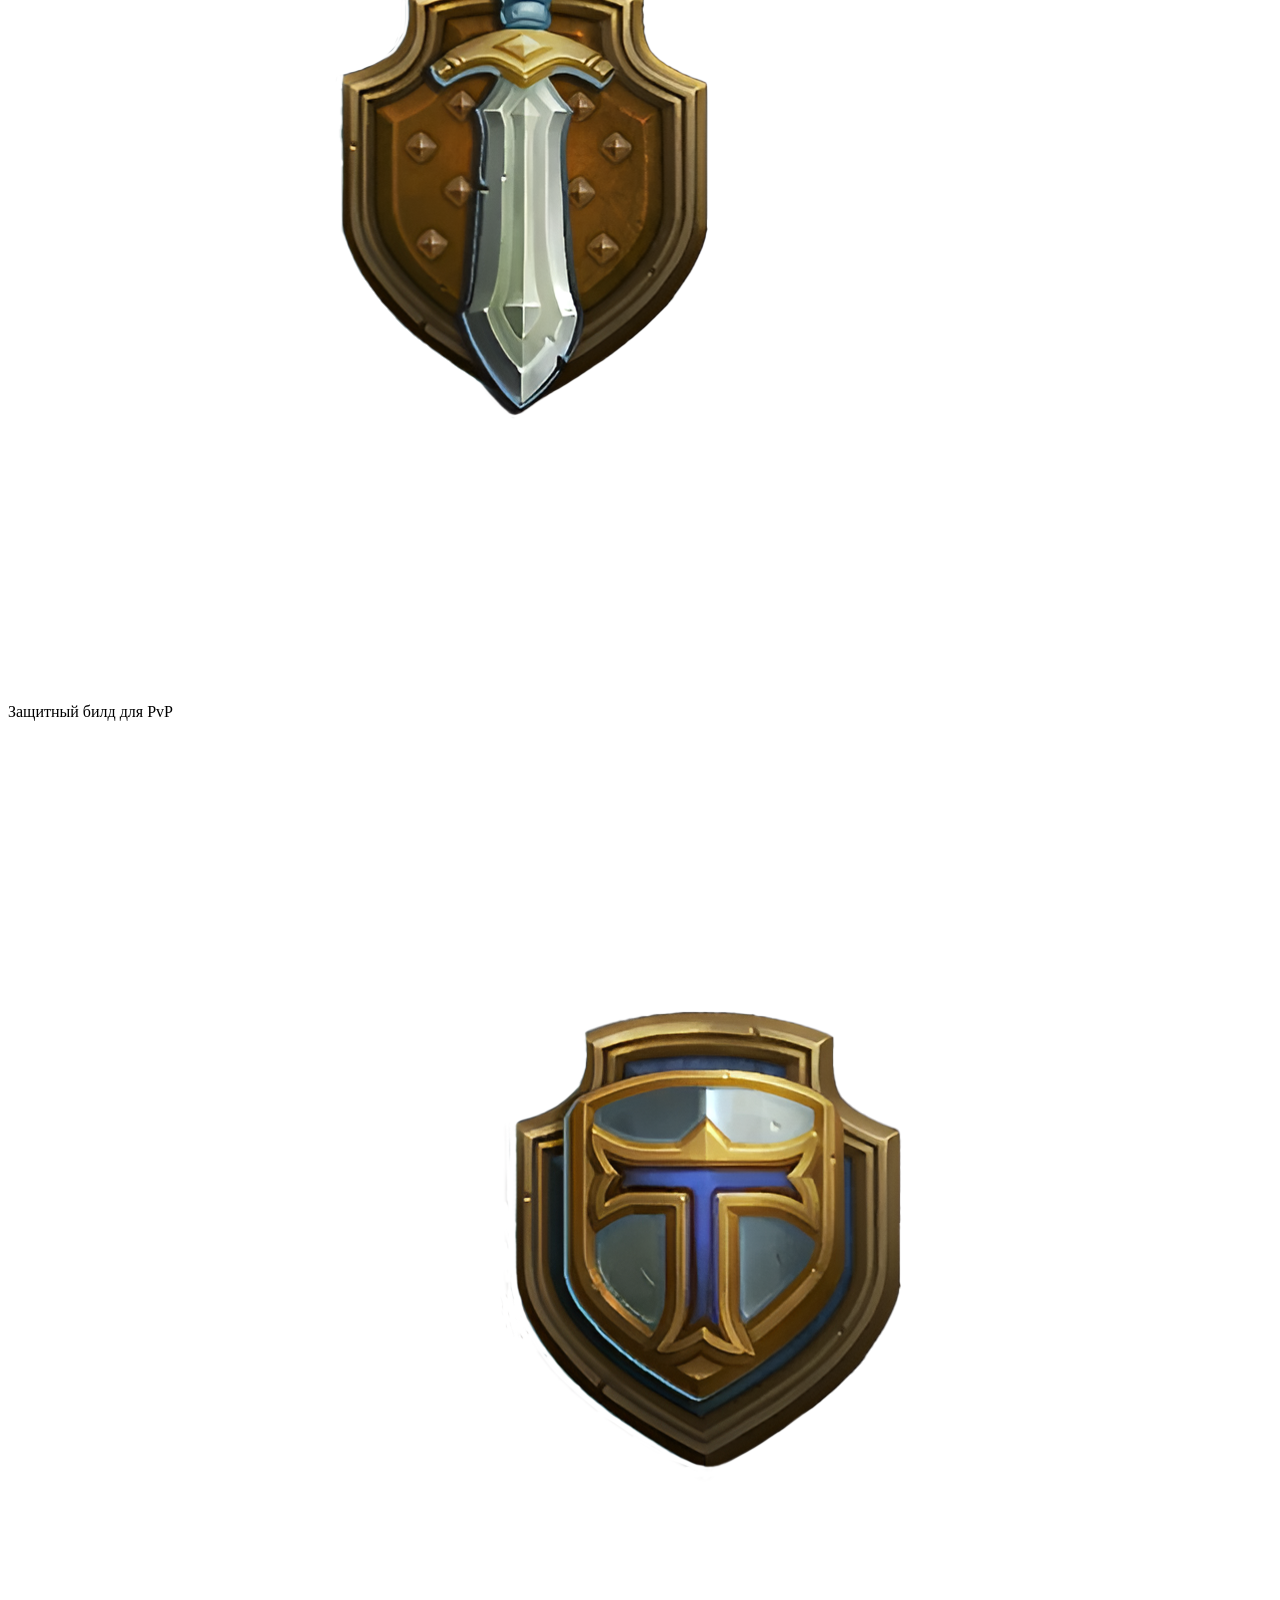
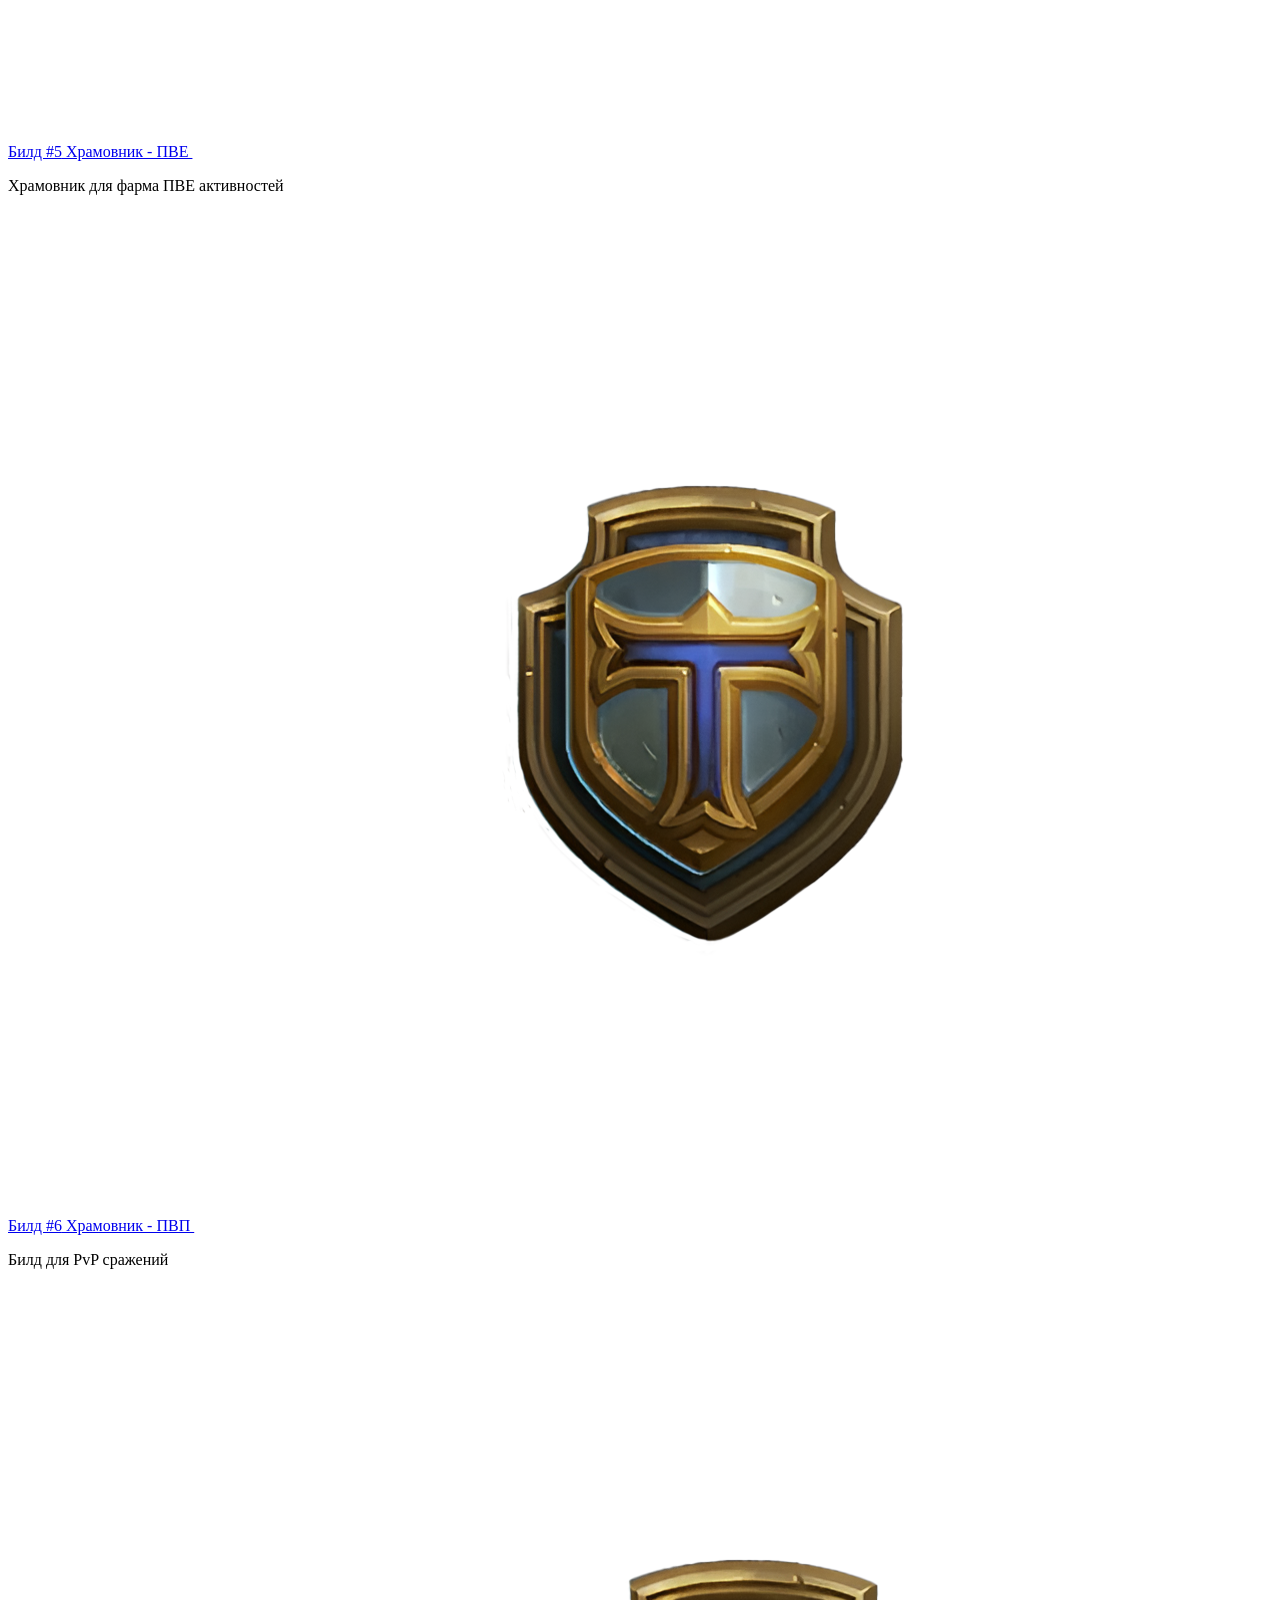
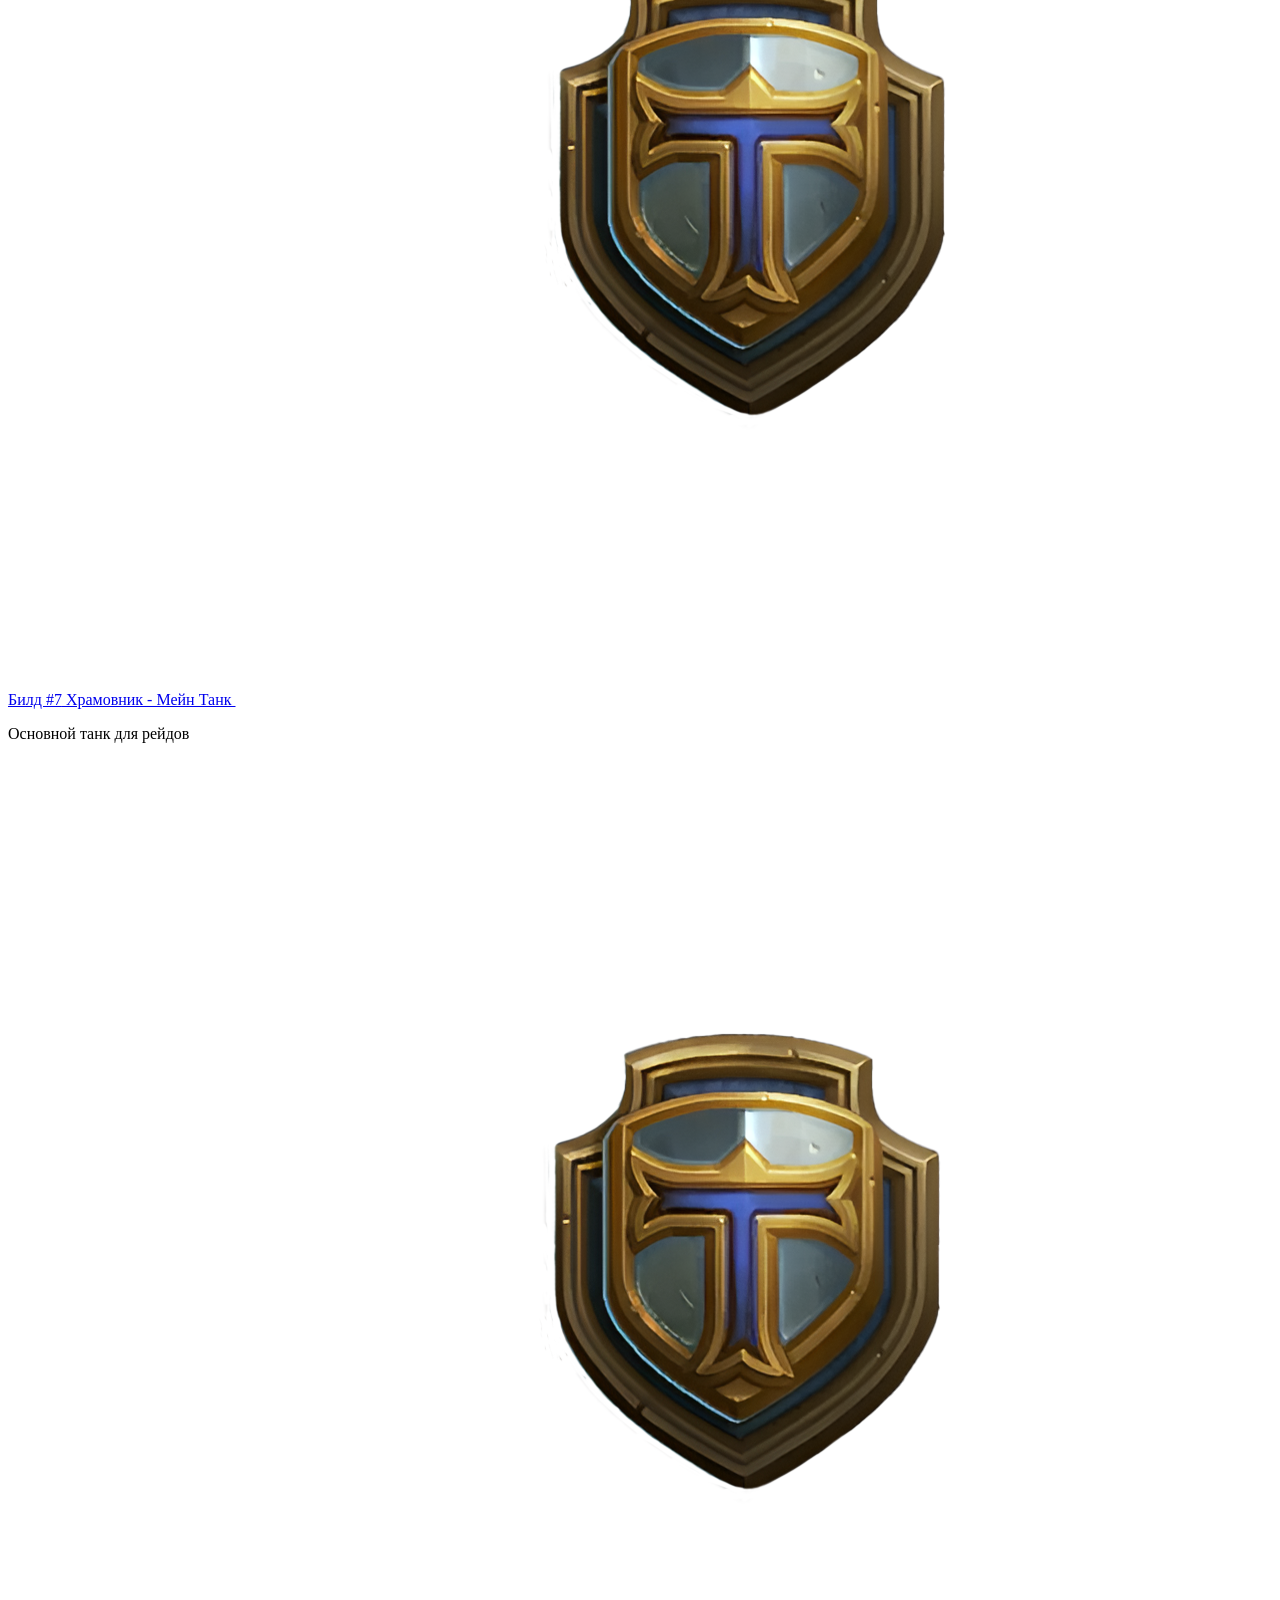
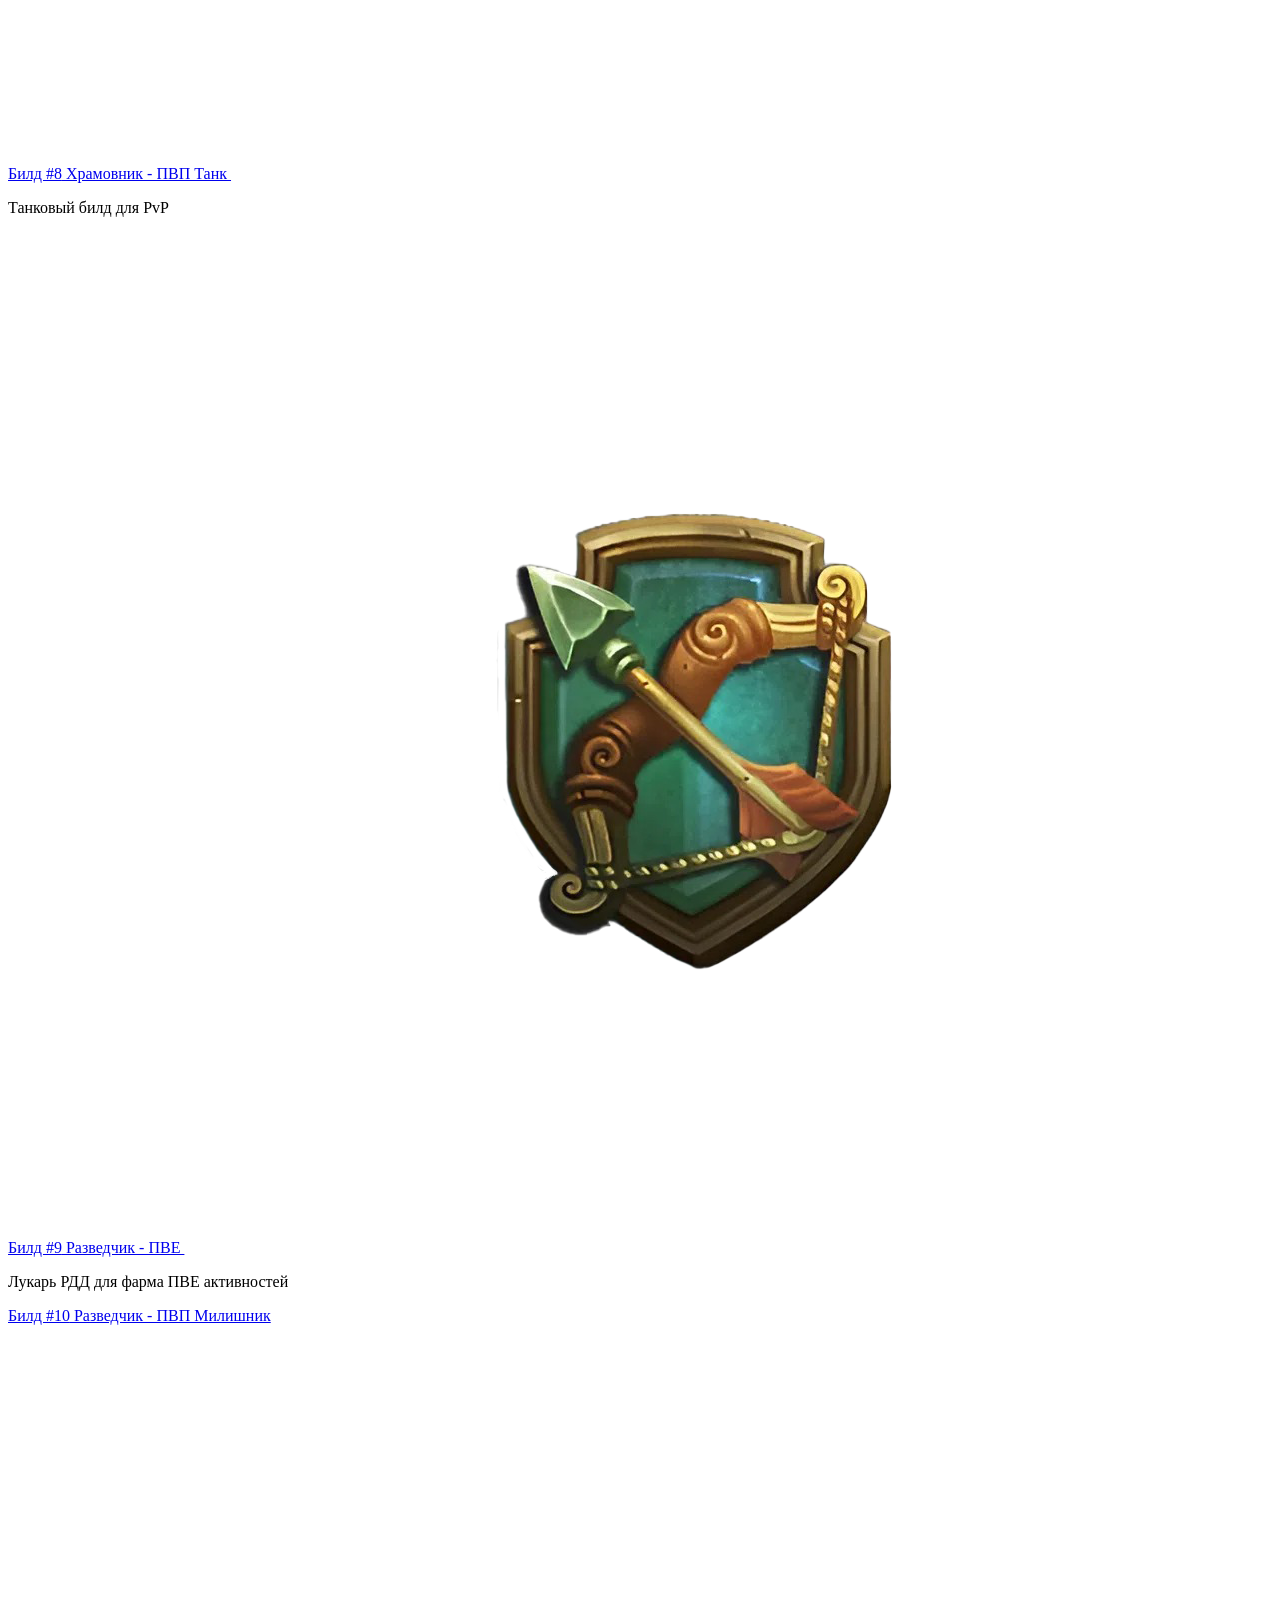
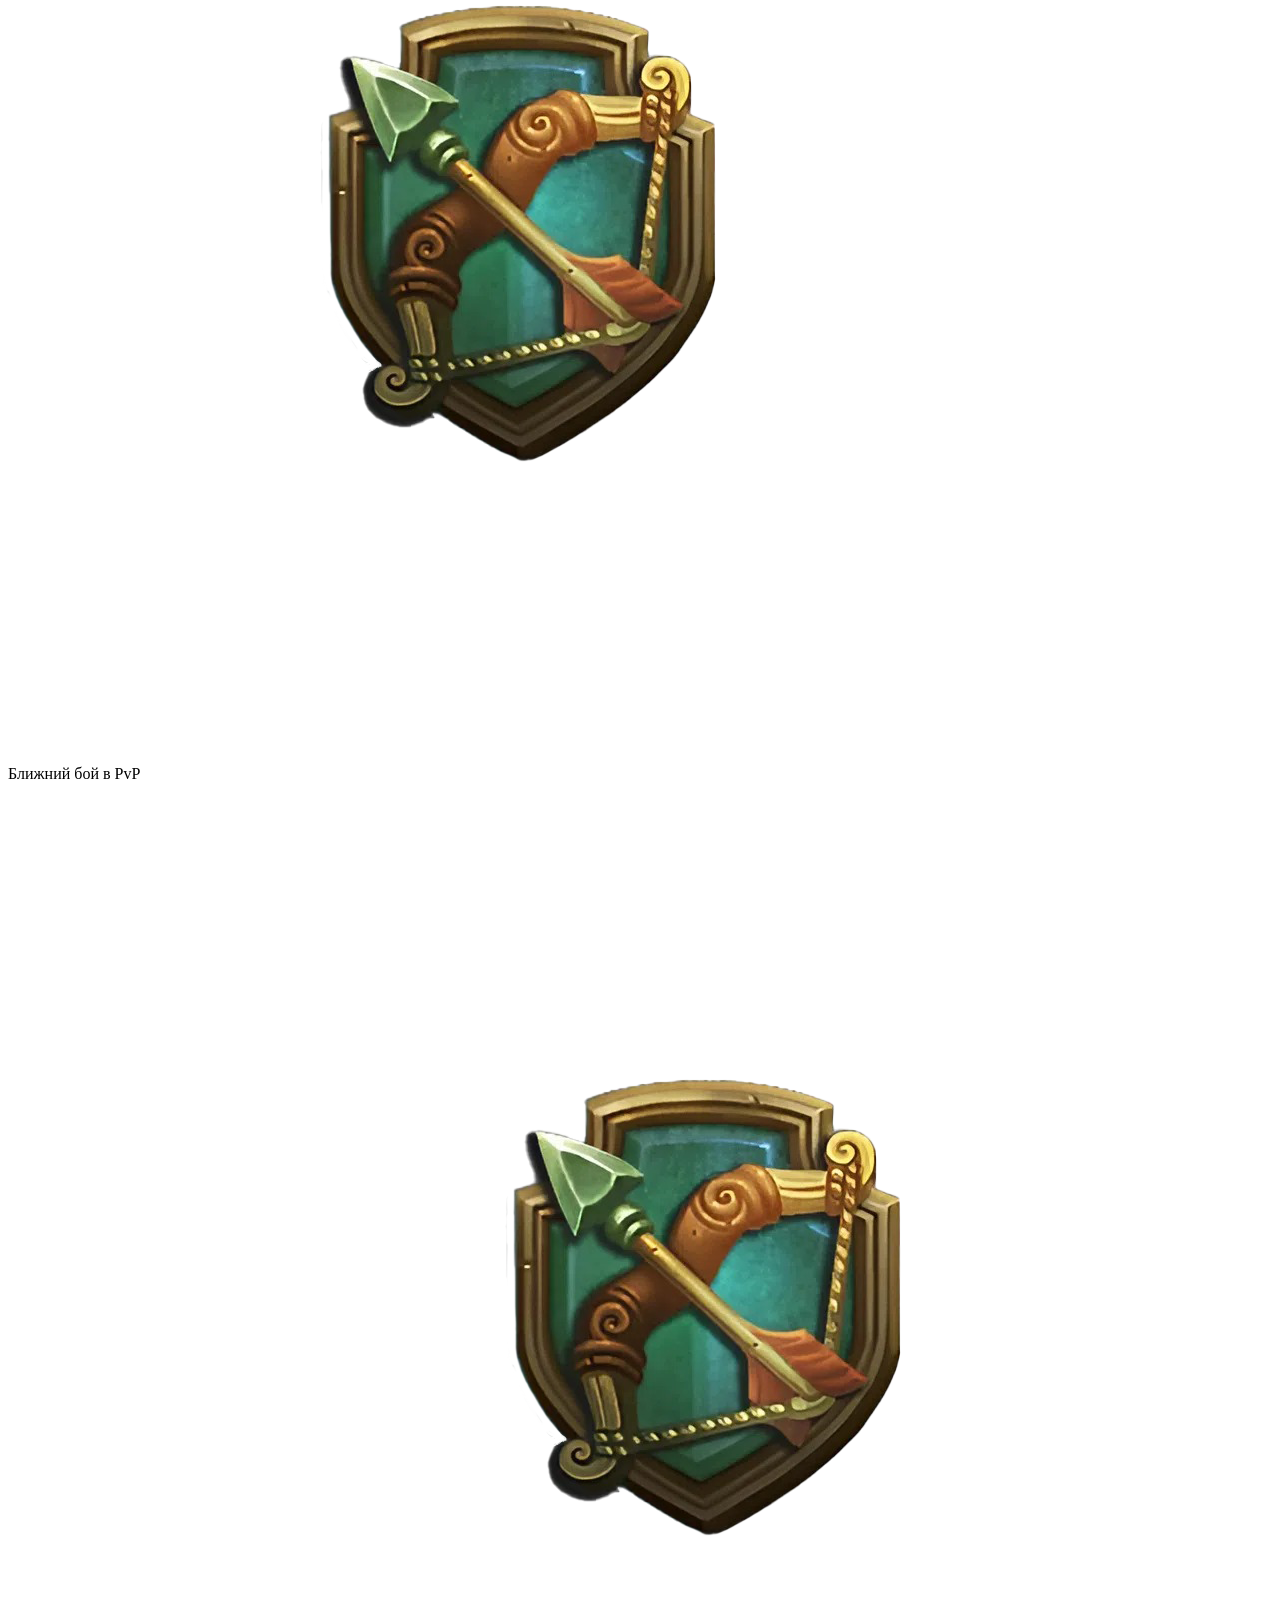
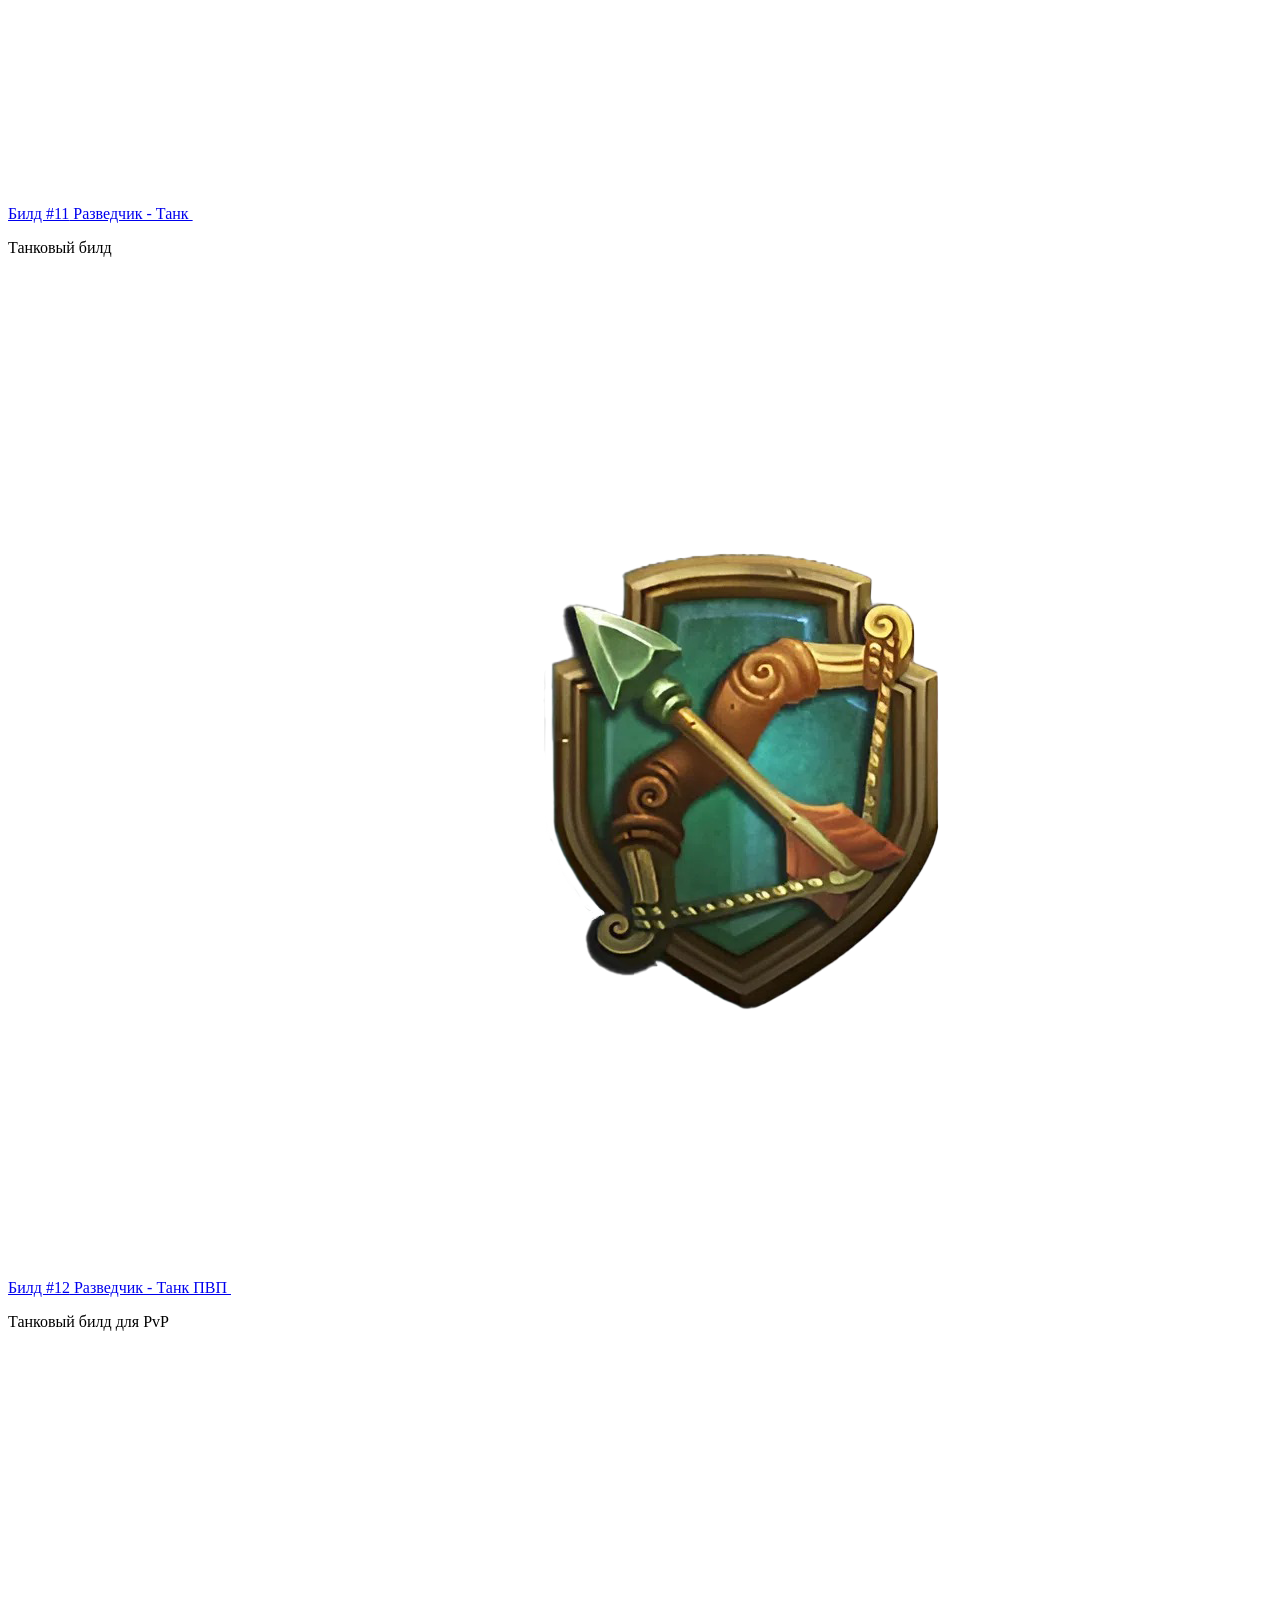
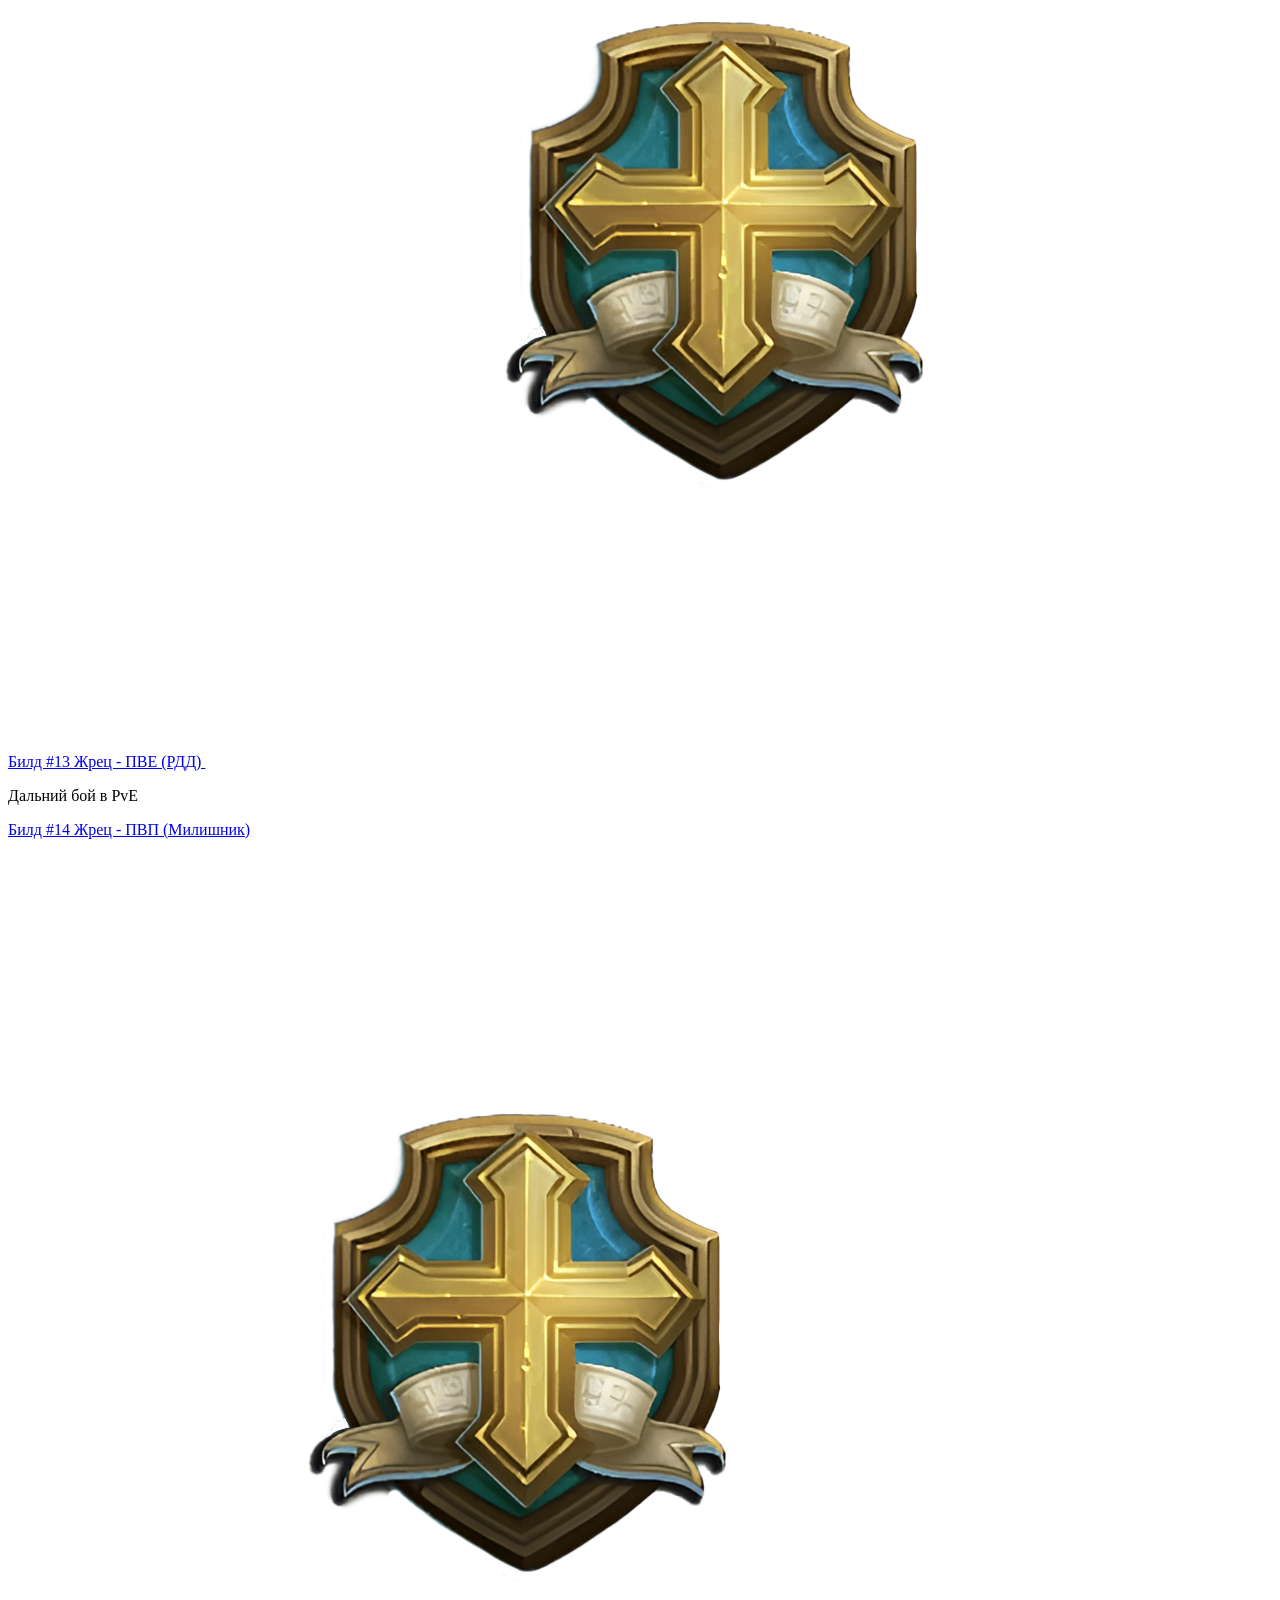
==== commit 09697d8e: "Update index.html" ====
--- a/index.html
+++ b/index.html
@@ -4,184 +4,8 @@
     <meta charset="UTF-8">
     <meta name="viewport" content="width=device-width, initial-scale=1.0">
     <title>Наследие Вечных | Сайт</title>
-    <style>
-        /* Подключение шрифта Allods West */
-        @font-face {
-            font-family: 'Allods West';
-            src: url('./assets/fonts/allods_west.ttf') format('truetype');
-            font-weight: normal;
-            font-style: normal;
-            font-display: swap;
-        }
-
-        /* Основные стили */
-        * {
-            margin: 0;
-            padding: 0;
-            box-sizing: border-box;
-            font-family: 'Allods West', fantasy, sans-serif;
-            letter-spacing: 0.5px;
-        }
-        
-        body {
-            background-color: #0d0c0c;
-            color: #e0e0e0;
-        }
-        
-        nav {
-            background-color: #1a1a1a;
-            padding: 1rem;
-        }
-        
-        nav ul {
-            display: flex;
-            justify-content: center;
-            list-style: none;
-            gap: 2rem;
-        }
-        
-        .nav-link {
-            color: #ffcc80;
-            text-decoration: none;
-            font-size: 1.1rem;
-            transition: color 0.3s;
-        }
-        
-        .nav-link:hover, .nav-link.active {
-            color: #fd9013;
-        }
-        
-        .container {
-            padding: 2rem;
-            max-width: 1400px;
-            margin: 0 auto;
-        }
-        
-        .section {
-            display: none;
-            animation: fadeIn 0.5s ease;
-        }
-        
-        .section.active {
-            display: block;
-        }
-        
-        h1, h2, h3 {
-            color: #ffcc80;
-            margin-bottom: 1rem;
-        }
-        
-        p, li {
-            margin-bottom: 0.8rem;
-            line-height: 1.6;
-        }
-        
-        a {
-            color: #fd9013;
-            text-decoration: none;
-        }
-        
-        a:hover {
-            text-decoration: underline;
-        }
-        
-        /* Стили для раздела билдов */
-        .builds-grid {
-            display: grid;
-            grid-template-columns: repeat(auto-fill, minmax(300px, 1fr));
-            gap: 2rem;
-            margin-top: 2rem;
-        }
-        
-        .build-container {
-            position: relative;
-            overflow: hidden;
-            border-radius: 8px;
-            transition: transform 0.3s;
-        }
-        
-        .build-btn {
-            position: absolute;
-            top: 0;
-            left: 0;
-            width: 100%;
-            height: 100%;
-            display: flex;
-            flex-direction: column;
-            justify-content: center;
-            align-items: center;
-            background-color: rgba(13, 12, 12, 0.7);
-            color: #ffcc80;
-            text-align: center;
-            padding: 1rem;
-            z-index: 2;
-            opacity: 0;
-            transition: opacity 0.3s;
-            text-decoration: none;
-        }
-        
-        .build-container:hover .build-btn {
-            opacity: 1;
-        }
-        
-        .build-number {
-            font-size: 0.9rem;
-            color: #fd9013;
-            margin-bottom: 0.5rem;
-        }
-        
-        .build-image {
-            width: 100%;
-            height: 200px;
-            object-fit: cover;
-            transition: transform 0.5s;
-        }
-        
-        .build-container:hover .build-image {
-            transform: scale(1.05);
-        }
-        
-        .build-desc {
-            position: absolute;
-            bottom: 0;
-            left: 0;
-            width: 100%;
-            background-color: rgba(253, 144, 19, 0.8);
-            color: #0d0c0c;
-            padding: 0.5rem;
-            font-size: 0.9rem;
-            text-align: center;
-            z-index: 1;
-        }
-        
-        /* Анимации */
-        @keyframes fadeIn {
-            from { opacity: 0; }
-            to { opacity: 1; }
-        }
-        
-        /* Календарь */
-        .calendar-grid {
-            display: grid;
-            grid-template-columns: repeat(auto-fill, minmax(300px, 1fr));
-            gap: 1.5rem;
-            margin-top: 2rem;
-        }
-        
-        .calendar-event {
-            background-color: #1a1a1a;
-            padding: 1.5rem;
-            border-radius: 8px;
-            border-left: 4px solid #fd9013;
-        }
-        
-        .event-date {
-            color: #fd9013;
-            font-weight: bold;
-            margin-bottom: 0.5rem;
-        }
-    </style>
-</head>
+    </head>
+	
 <body>
     <!-- Навигация -->
     <nav>
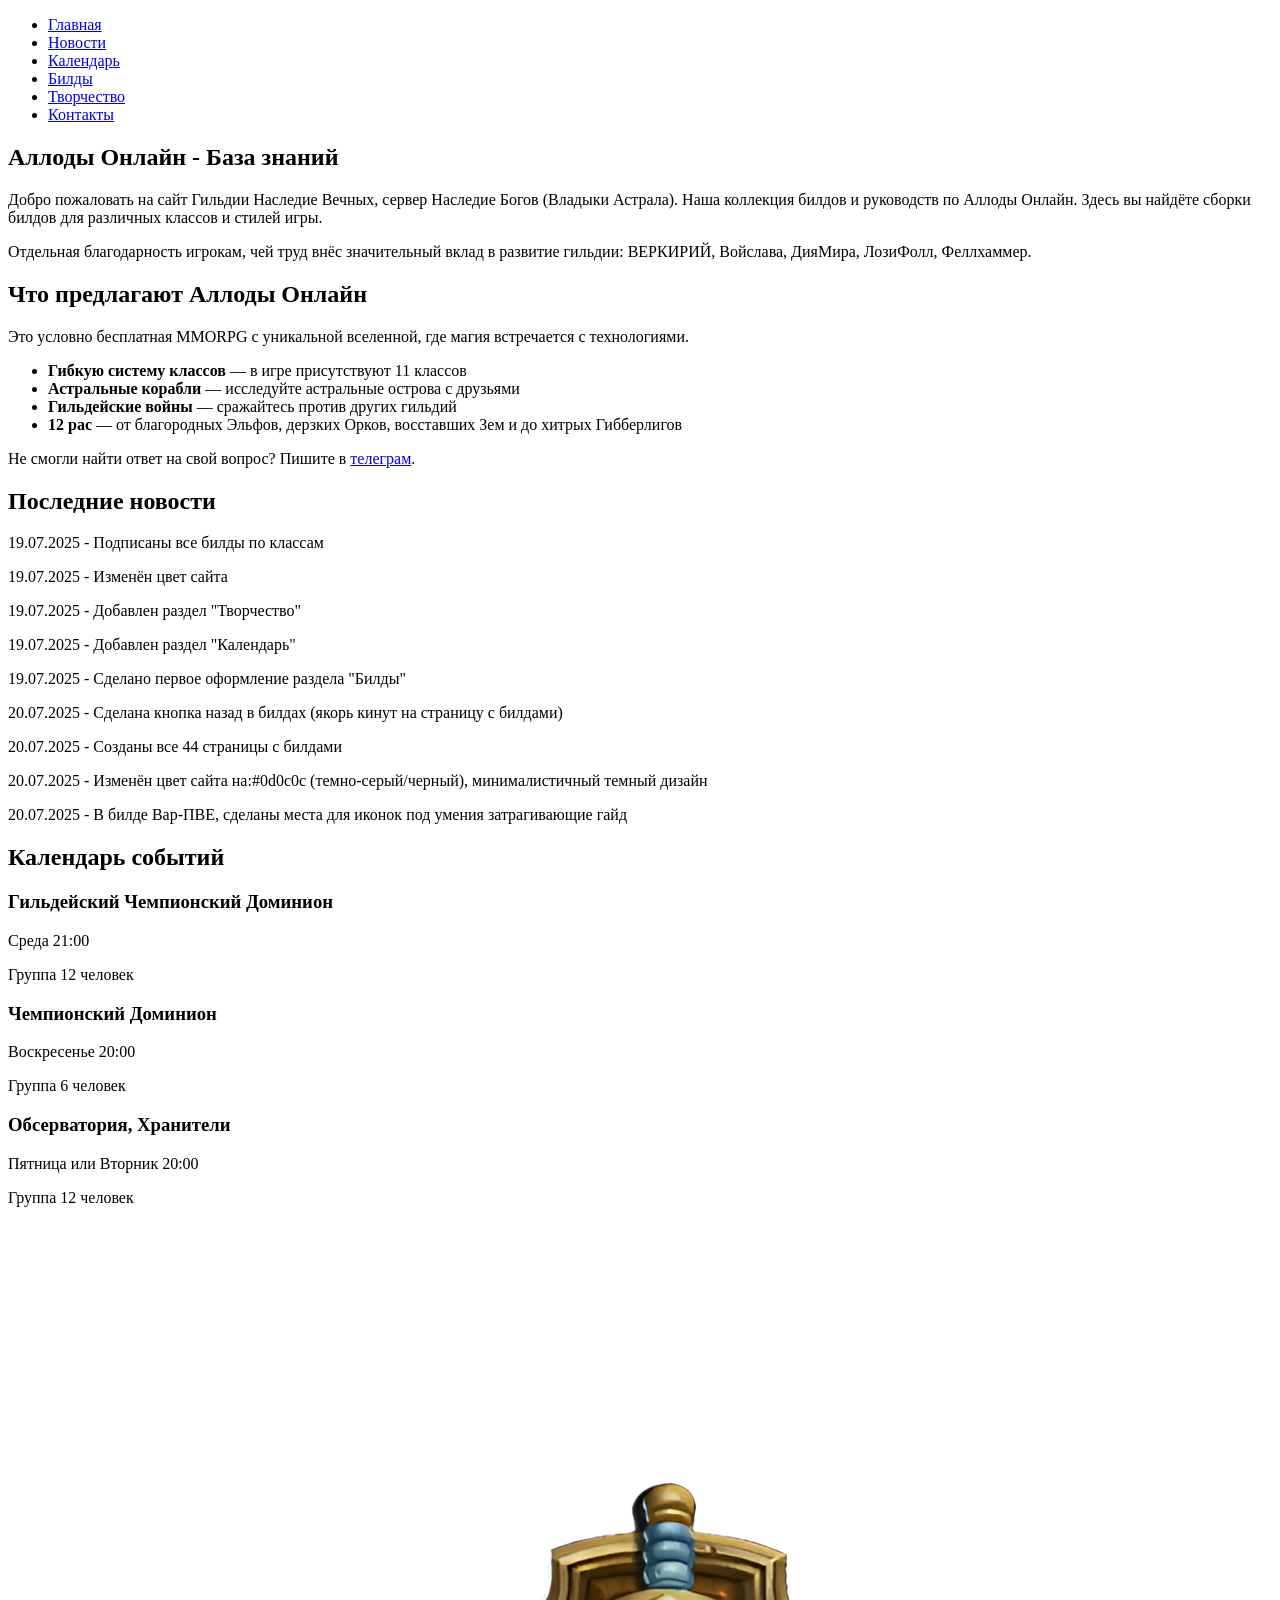
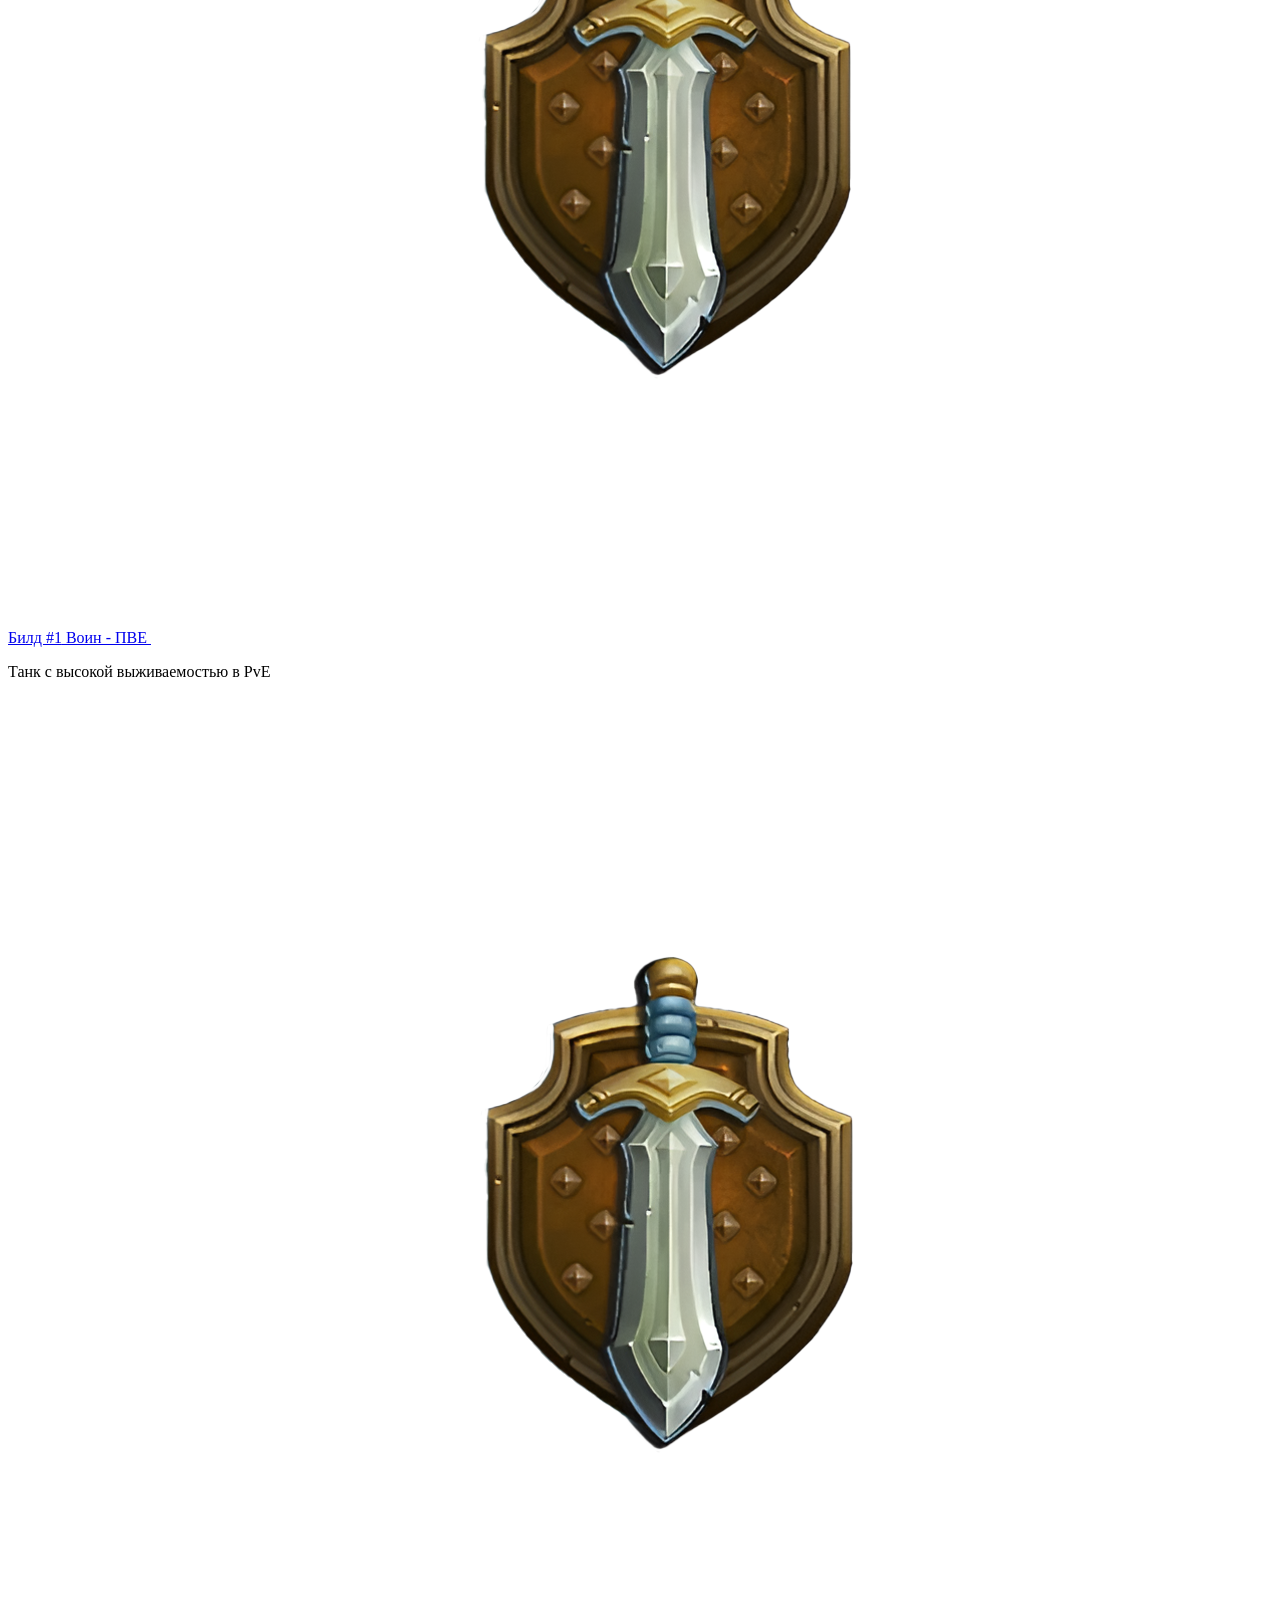
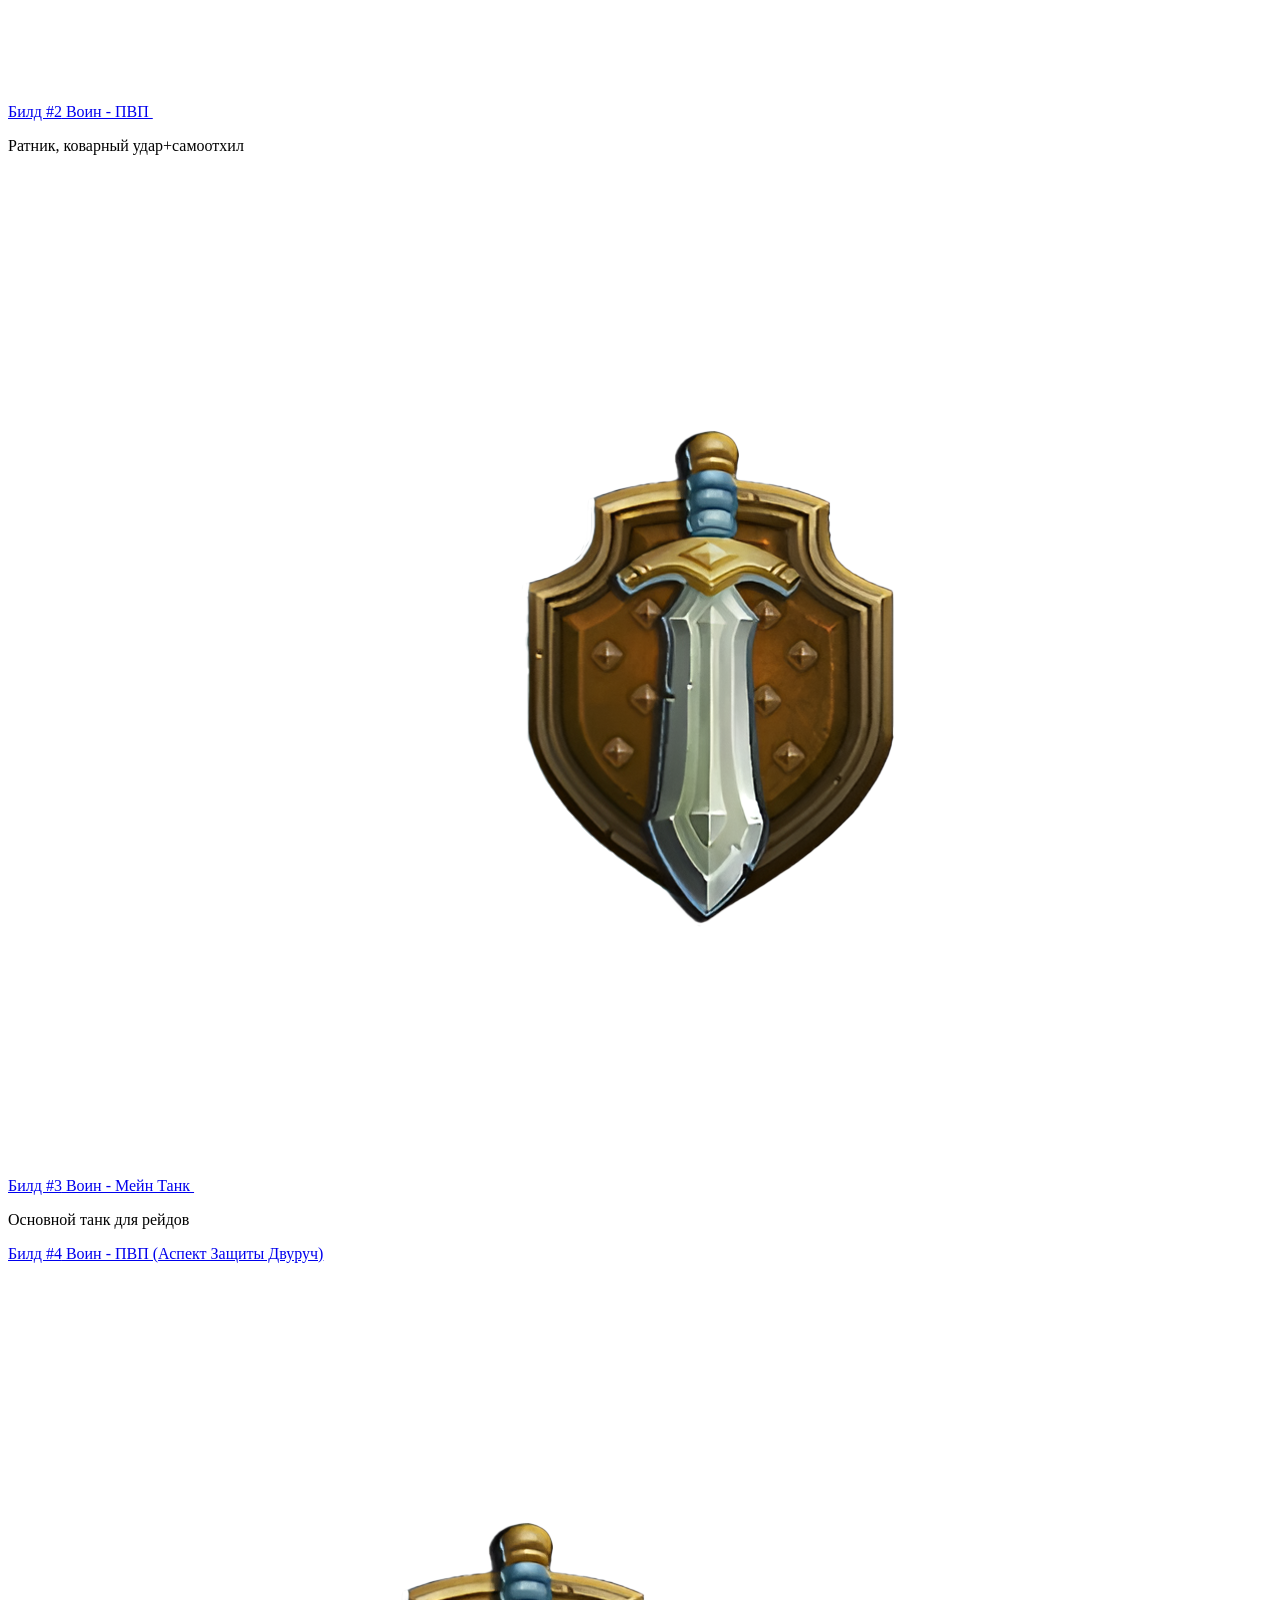
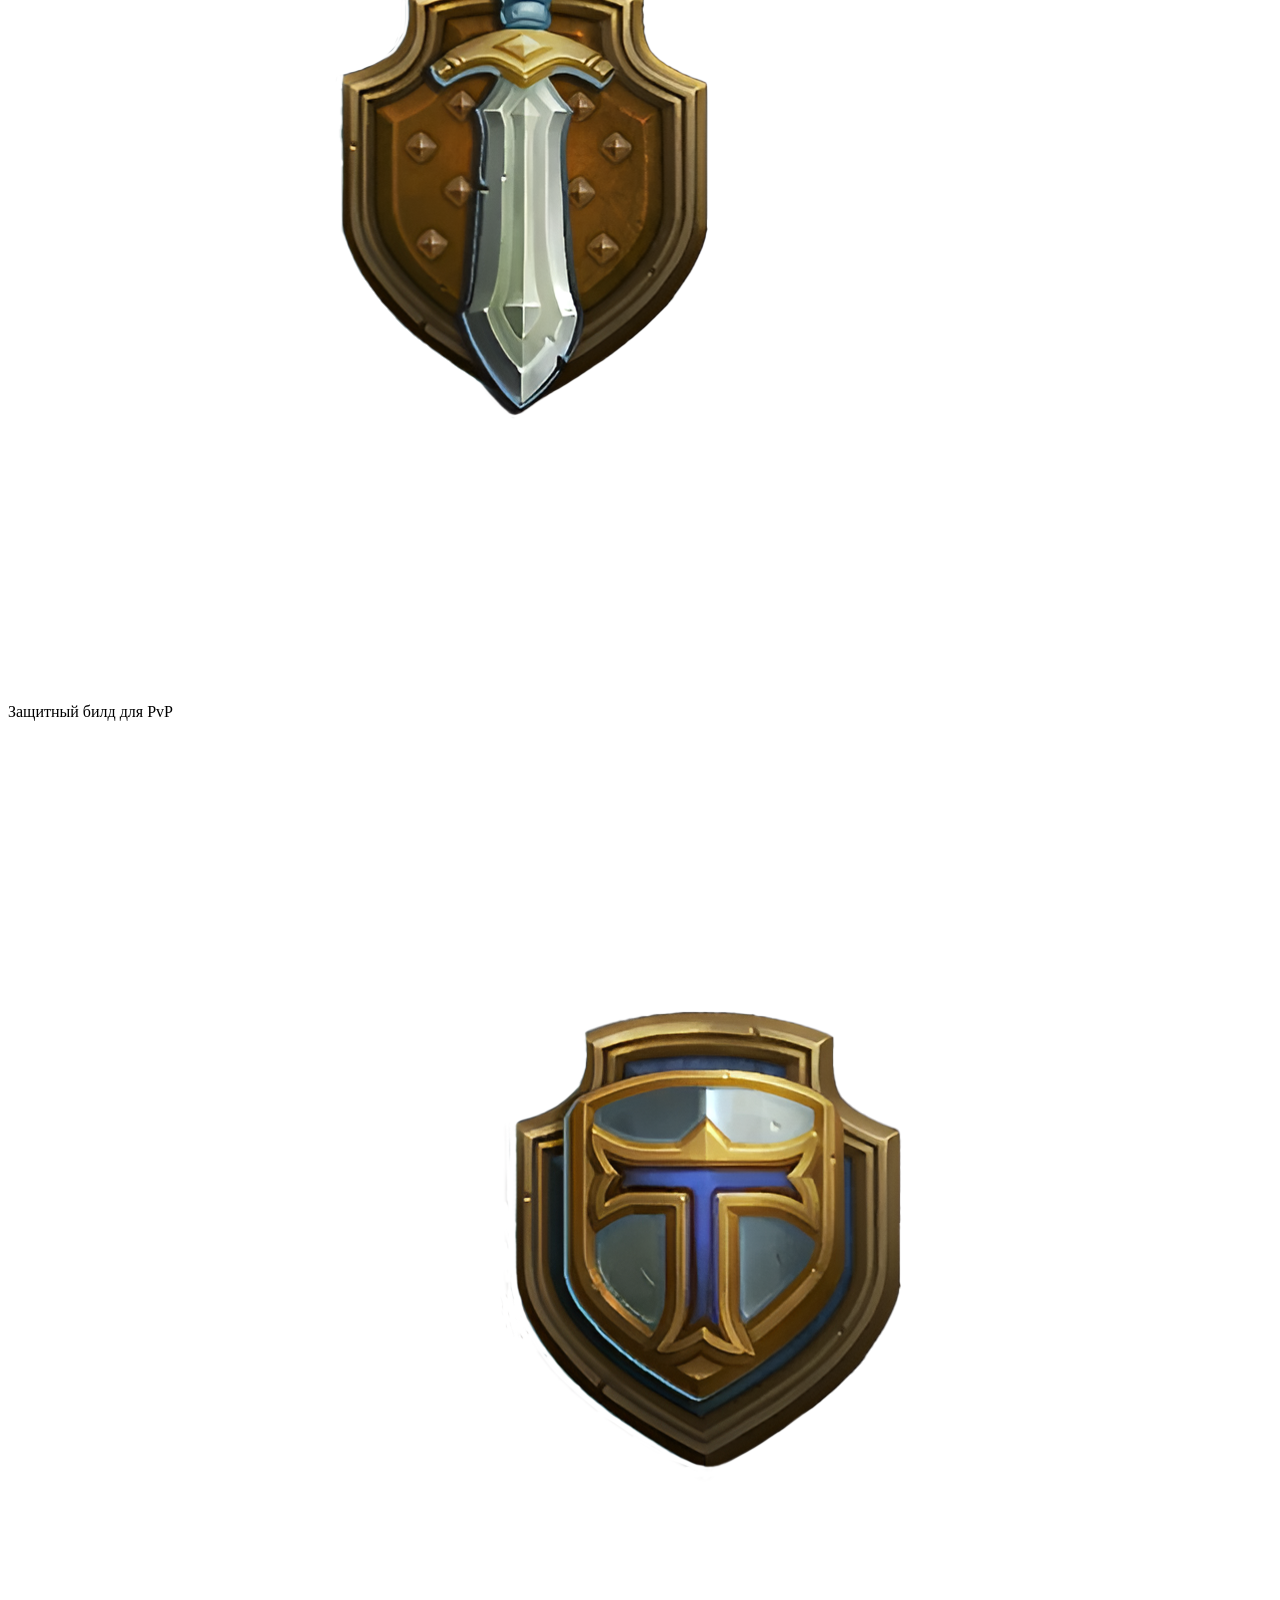
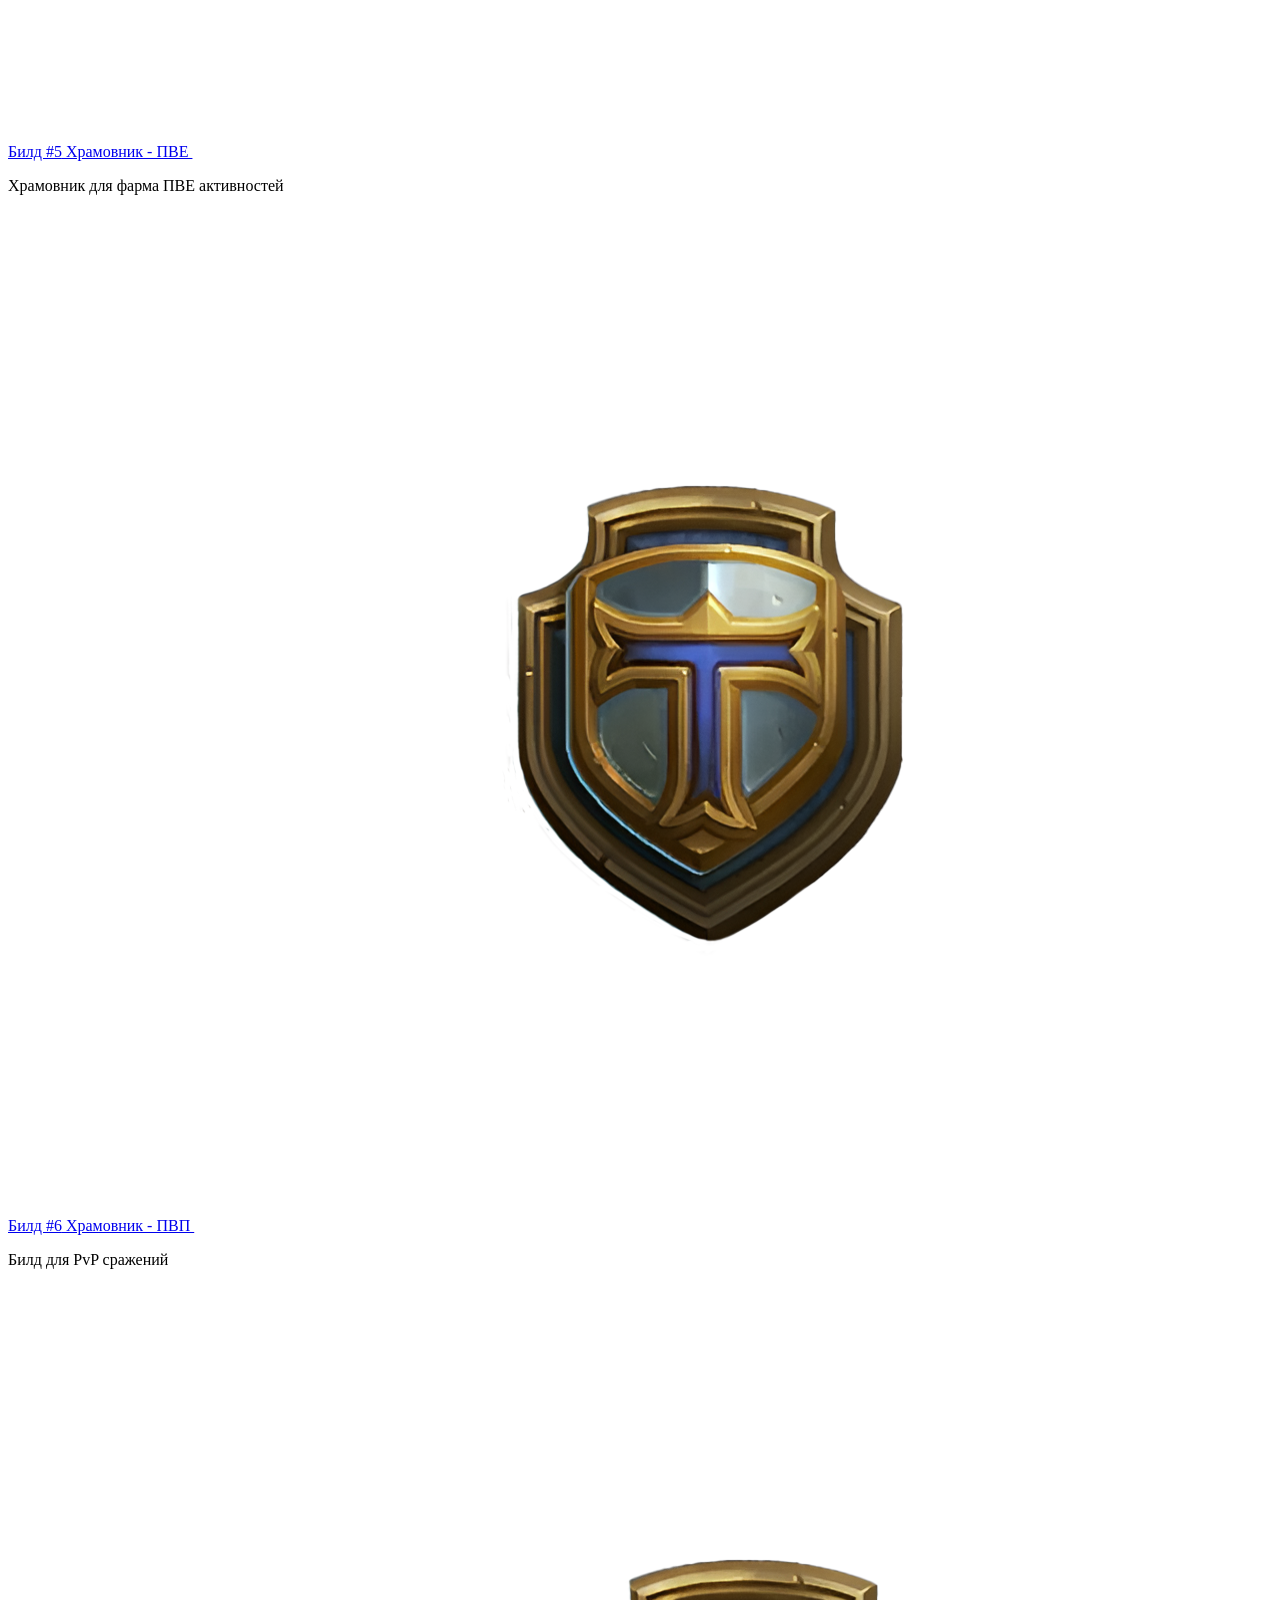
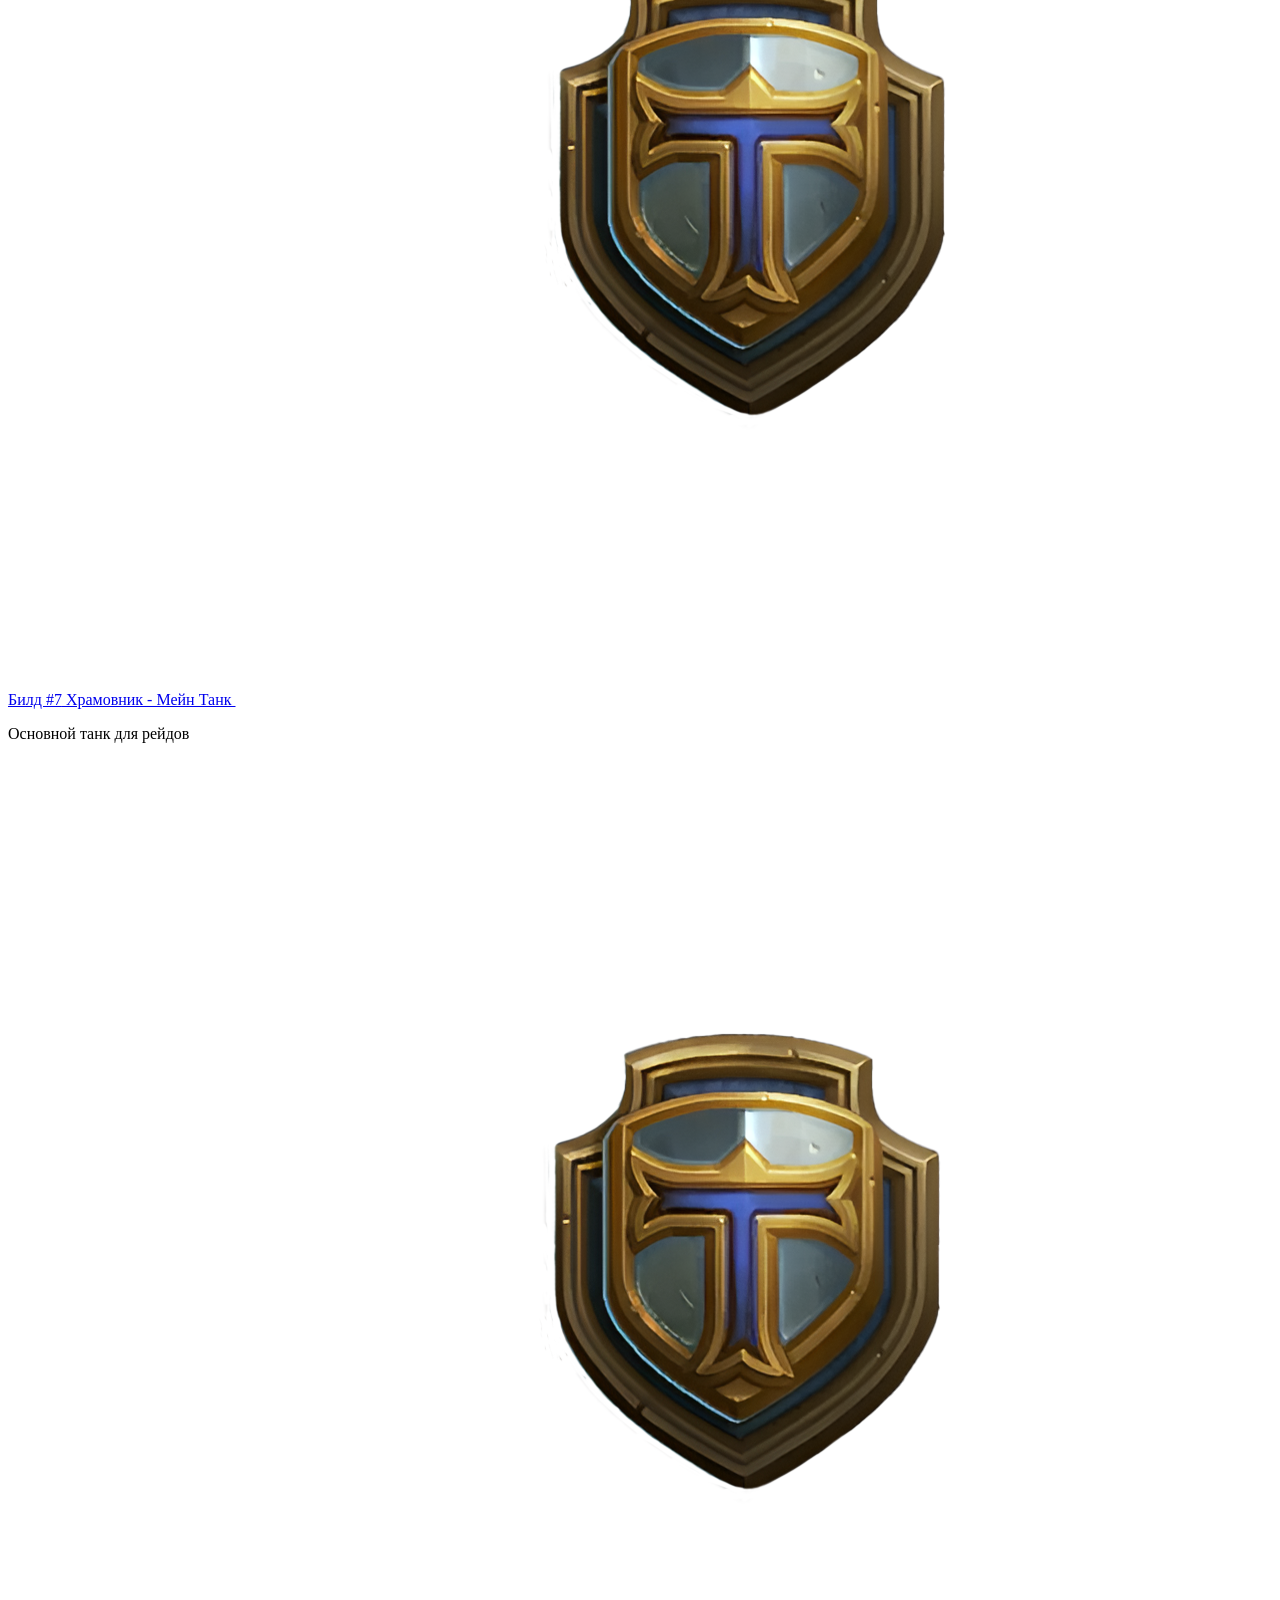
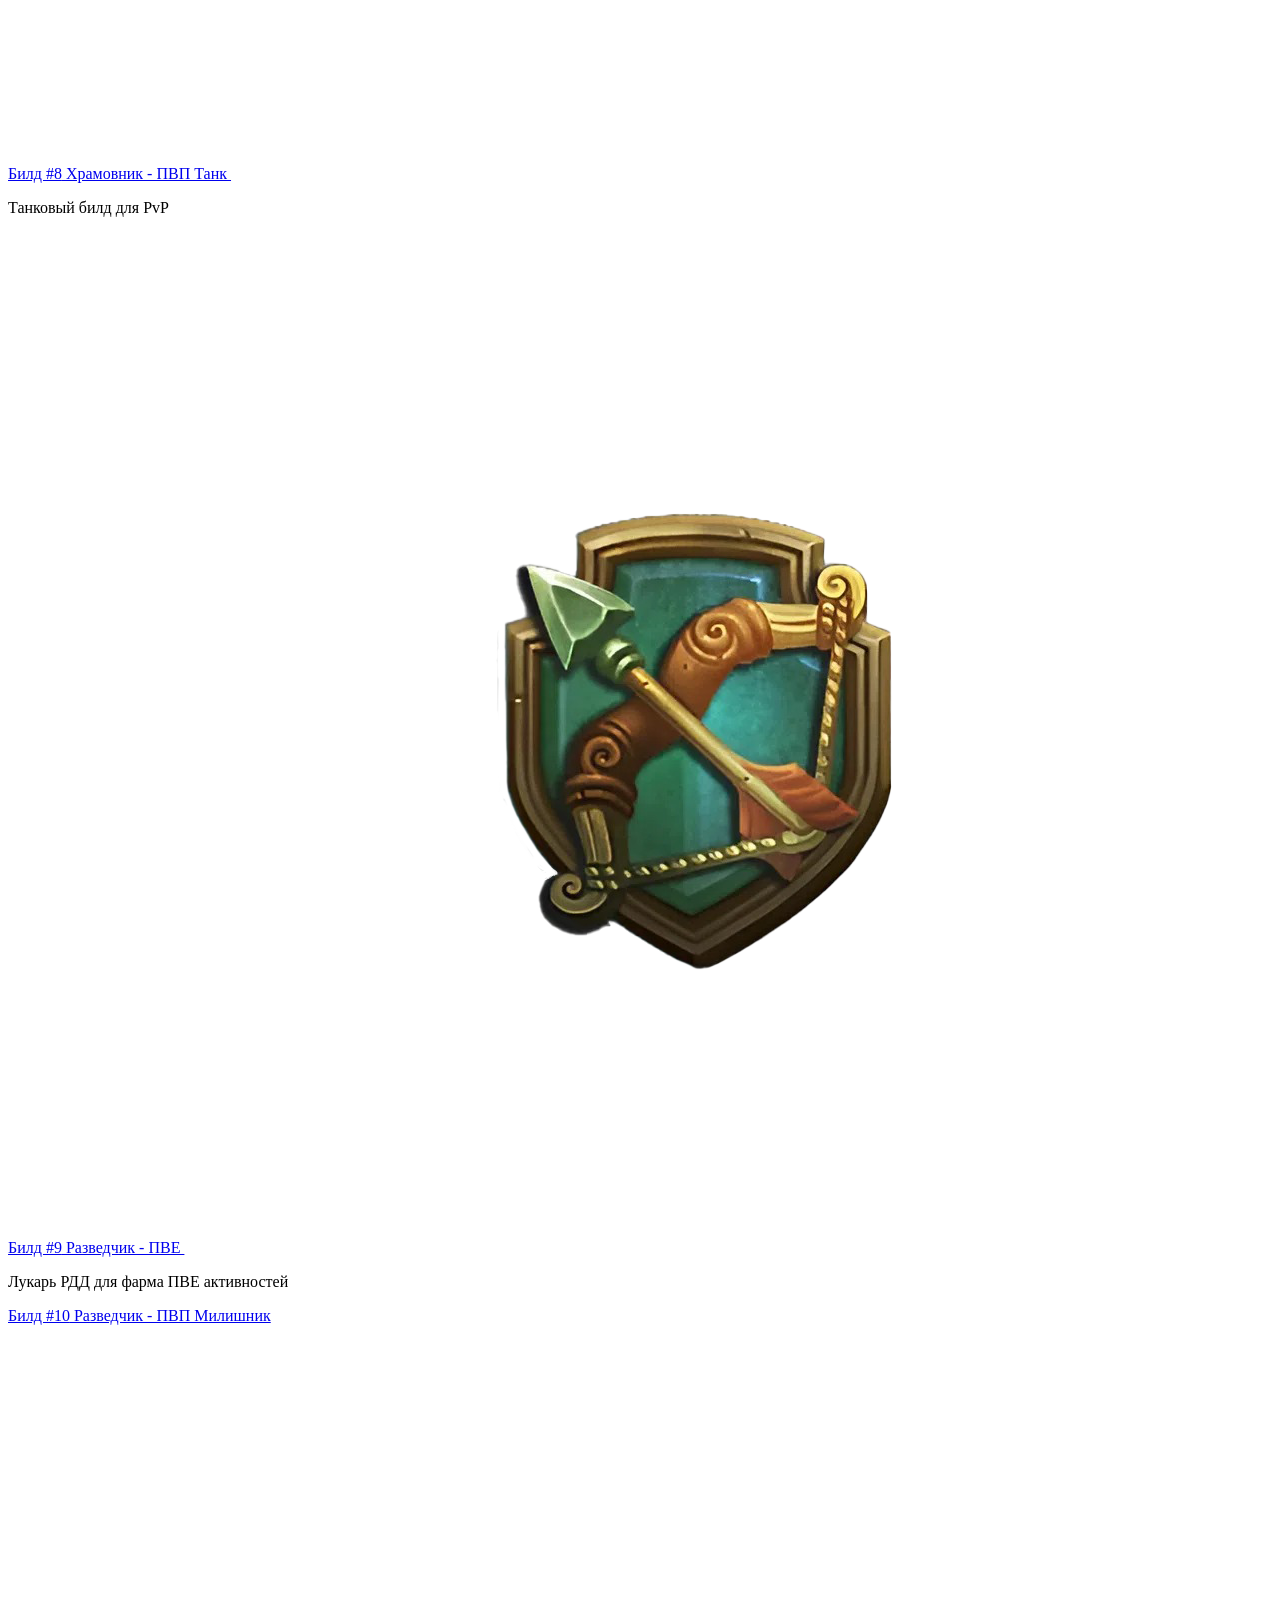
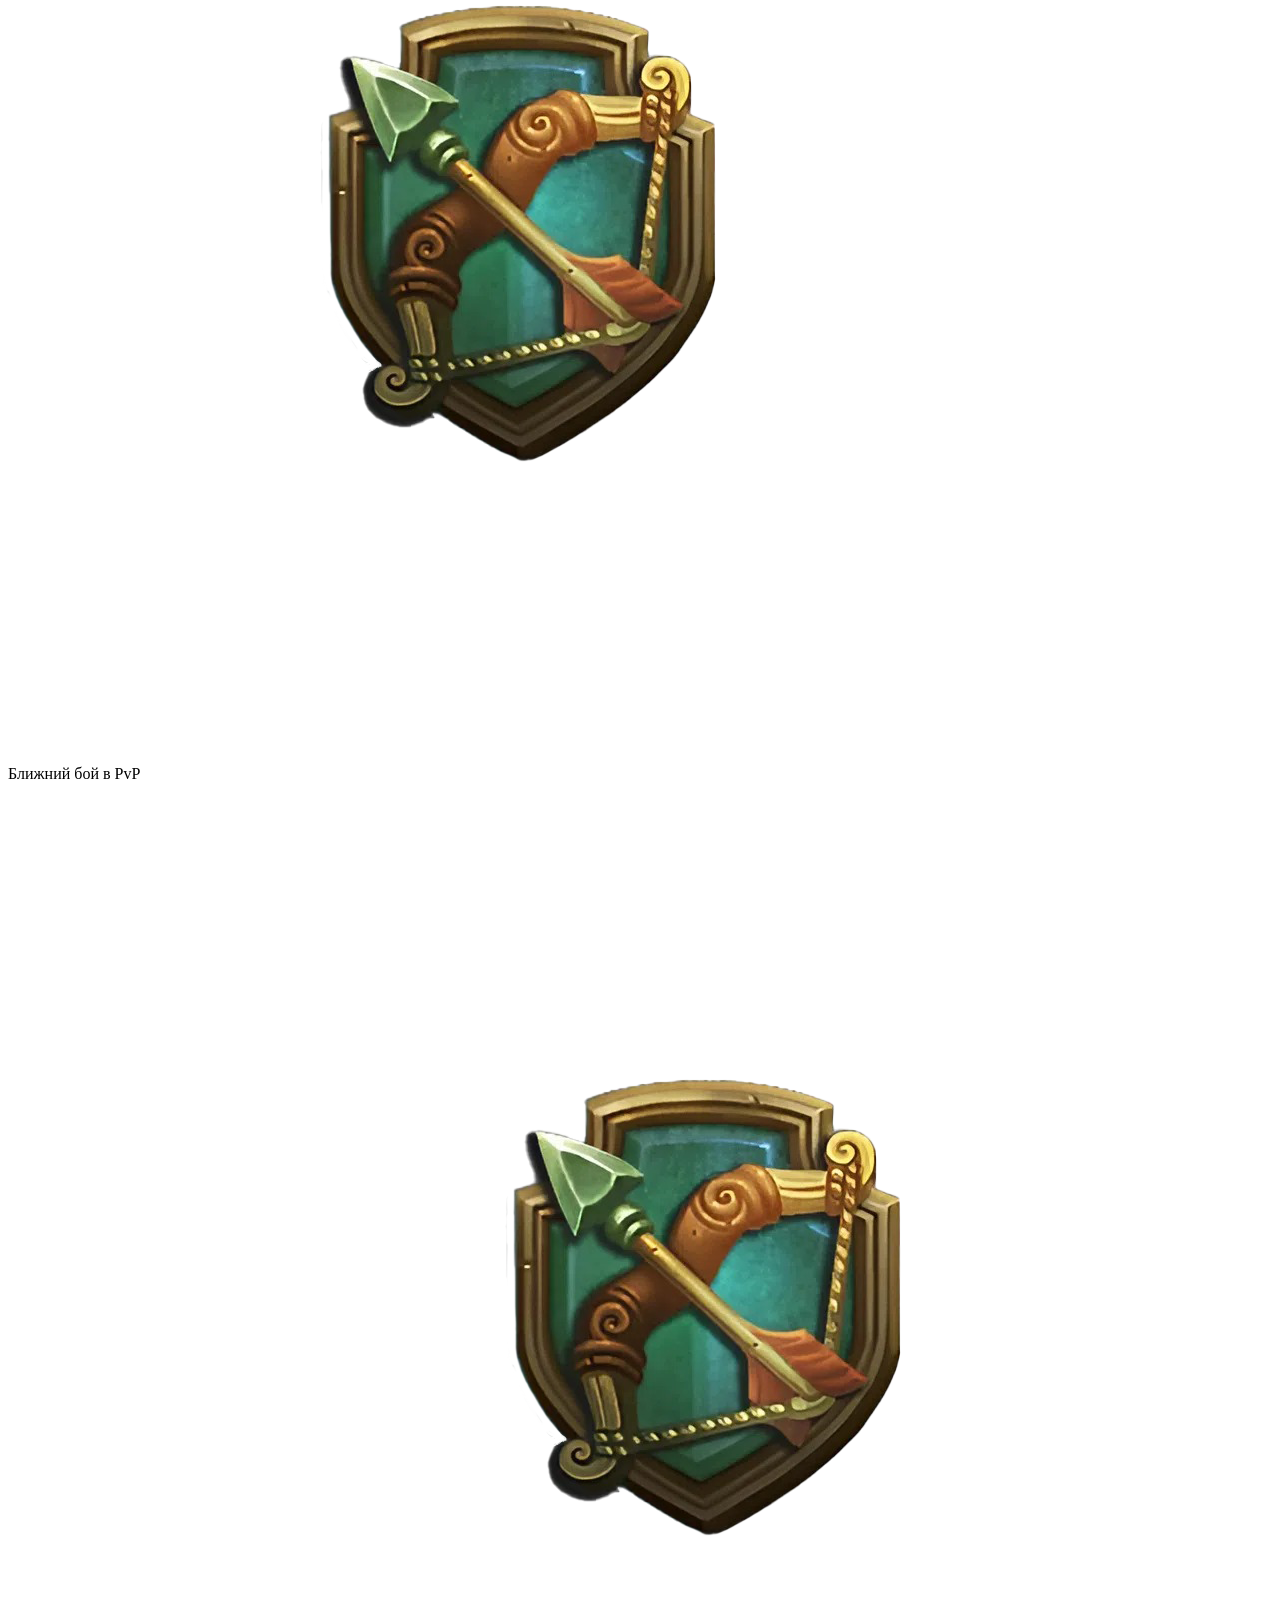
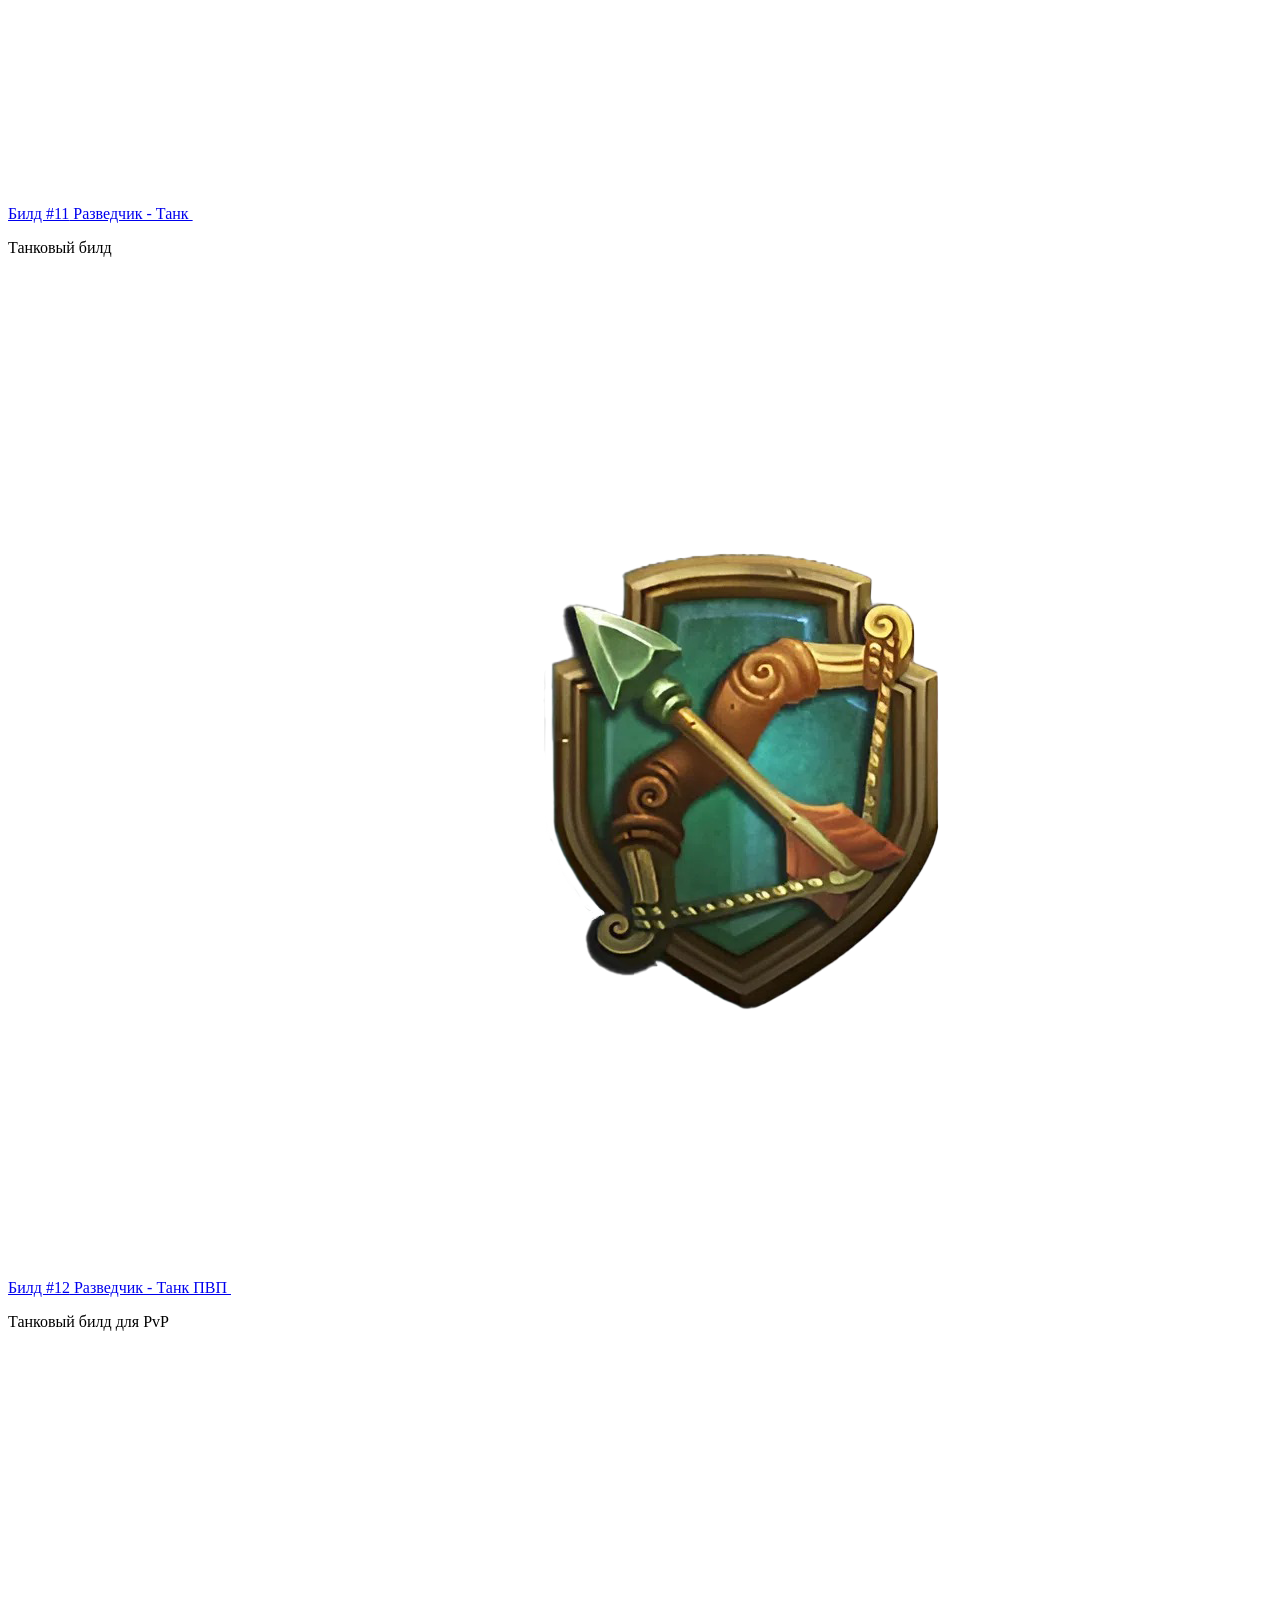
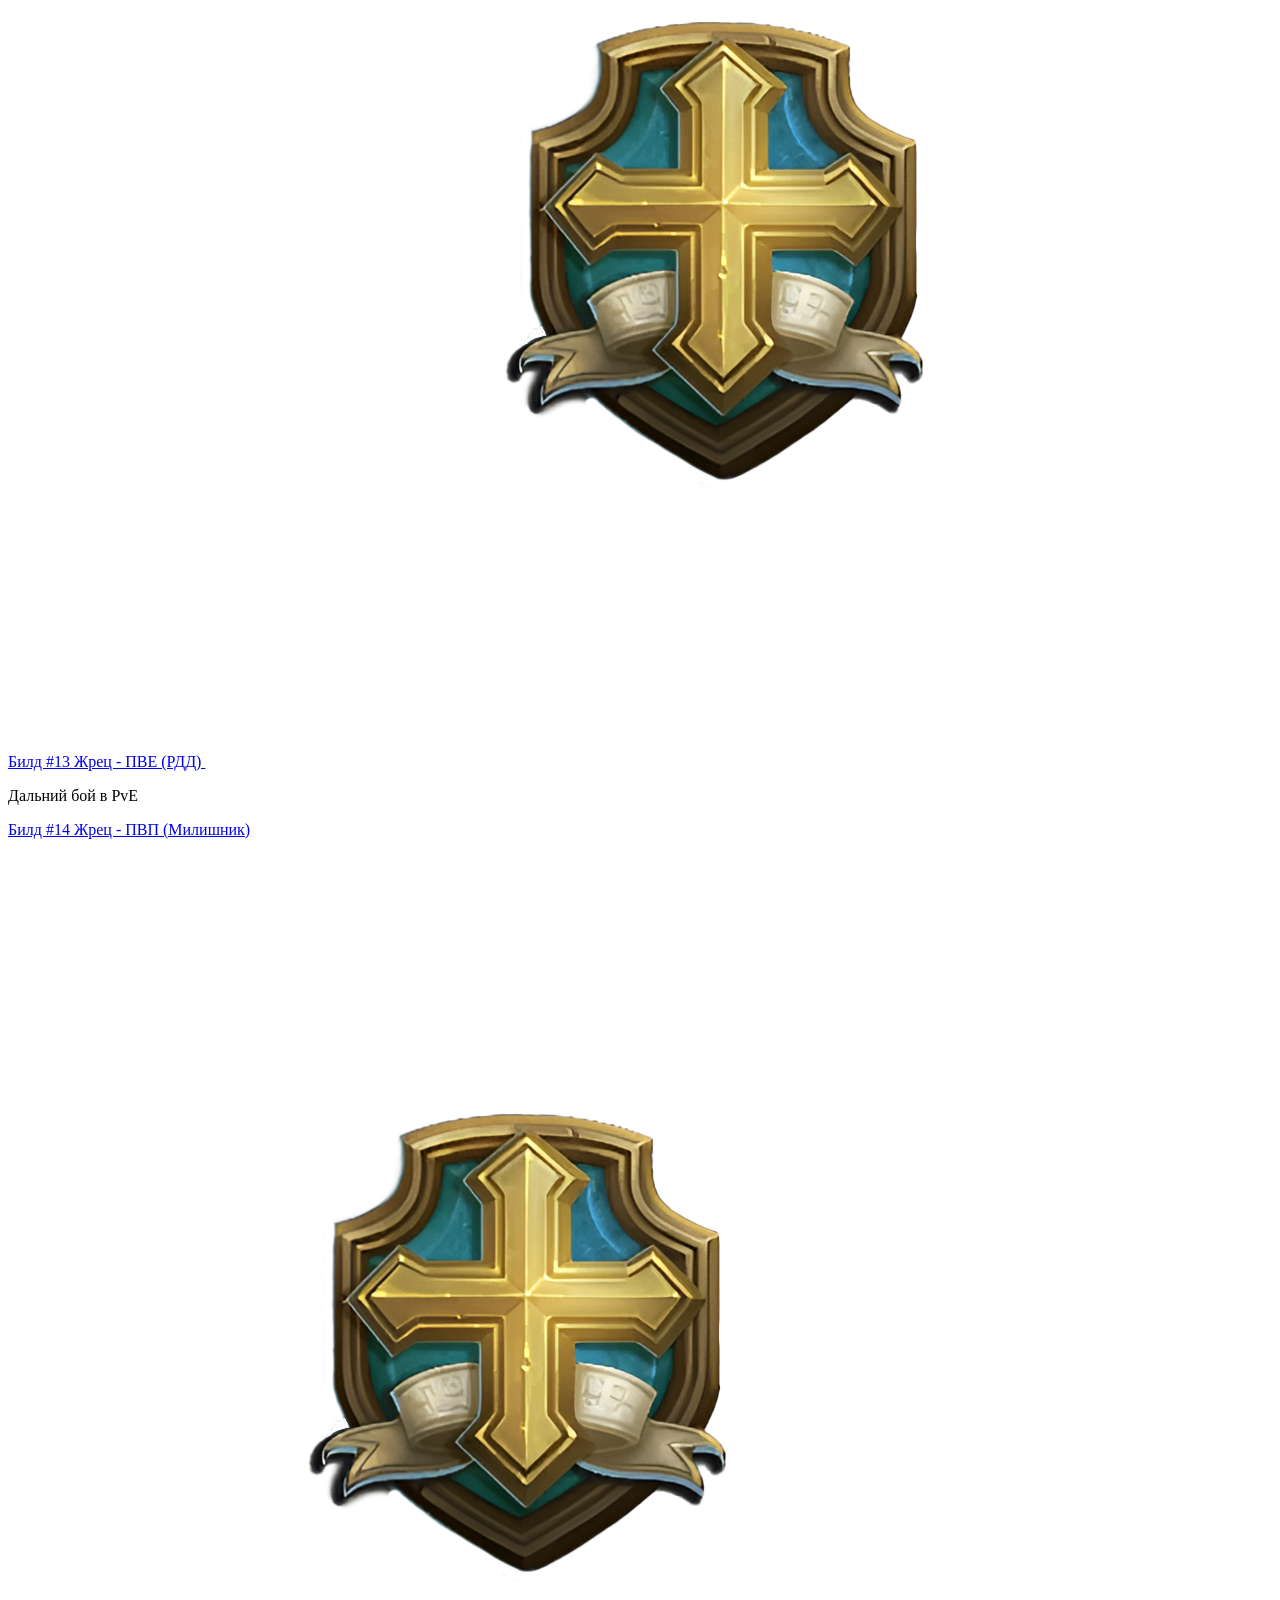
==== commit 0cf576be: "Update index.html" ====
--- a/index.html
+++ b/index.html
@@ -4,18 +4,19 @@
     <meta charset="UTF-8">
     <meta name="viewport" content="width=device-width, initial-scale=1.0">
     <title>Наследие Вечных | Сайт</title>
+    <link rel="stylesheet" href="style.css">
     </head>
 	
 <body>
-    <!-- Навигация -->
+   <!-- Навигация -->
     <nav>
         <ul>
-            <li><a href="#" class="nav-link active" data-section="home">Главная</a></li>
-            <li><a href="#" class="nav-link" data-section="news">Новости</a></li>
-            <li><a href="#" class="nav-link" data-section="calendar">Календарь</a></li>
-            <li><a href="#" class="nav-link" data-section="builds">Билды</a></li>
-            <li><a href="#" class="nav-link" data-section="screenshots">Творчество</a></li>
-            <li><a href="#" class="nav-link" data-section="contacts">Контакты</a></li>
+            <li><a href="#home" class="nav-link active" data-section="home">Главная</a></li>
+            <li><a href="#news" class="nav-link" data-section="news">Новости</a></li>
+            <li><a href="#calendar" class="nav-link" data-section="calendar">Календарь</a></li>
+            <li><a href="#builds" class="nav-link" data-section="builds">Билды</a></li>
+            <li><a href="#screenshots" class="nav-link" data-section="screenshots">Творчество</a></li>
+            <li><a href="#contacts" class="nav-link" data-section="contacts">Контакты</a></li>
         </ul>
     </nav>
     
@@ -23,19 +24,19 @@
         <!-- Главная -->
         <section id="home" class="section active">
             <h1>Аллоды Онлайн - База знаний</h1>
-            <p>Добро пожаловать на сайт Гильдии Наследие Вечных, сервер Наследие Богов (Владыки Астрала). Нашу коллекция билдов и руководств по Аллоды Онлайн. Здесь вы найдёте сборки билдов для различных классов и стилей игры.</p>
+            <p>Добро пожаловать на сайт Гильдии Наследие Вечных, сервер Наследие Богов (Владыки Астрала). Наша коллекция билдов и руководств по Аллоды Онлайн. Здесь вы найдёте сборки билдов для различных классов и стилей игры.</p>
             <p>Отдельная благодарность игрокам, чей труд внёс значительный вклад в развитие гильдии: ВЕРКИРИЙ, Войслава, ДияМира, ЛозиФолл, Феллхаммер.</p>
             
             <div class="game-description">
                 <h2>Что предлагают Аллоды Онлайн</h2>
                 <p>Это условно бесплатная MMORPG с уникальной вселенной, где магия встречается с технологиями.</p>
                 <ul>
-                    <li><strong>Гибкую систему классов</strong> — в игре присутствую 11 классов</li>
+                    <li><strong>Гибкую систему классов</strong> — в игре присутствуют 11 классов</li>
                     <li><strong>Астральные корабли</strong> — исследуйте астральные острова с друзьями</li>
                     <li><strong>Гильдейские войны</strong> — сражайтесь против других гильдий</li>
                     <li><strong>12 рас</strong> — от благородных Эльфов, дерзких Орков, восставших Зем и до хитрых Гибберлигов</li>
                 </ul>
-                <p>Не смогли найти ответ на свой вопрос? Пишите в телеграмм.</p>
+                <p>Не смогли найти ответ на свой вопрос? Пишите в <a href="t.me/ALLODQ">телеграм</a>.</p>
             </div>
         </section>
         
@@ -49,8 +50,8 @@
             <p>19.07.2025 - Сделано первое оформление раздела "Билды"</p>
             <p>20.07.2025 - Сделана кнопка назад в билдах (якорь кинут на страницу с билдами)</p>
             <p>20.07.2025 - Созданы все 44 страницы с билдами</p>
-	    <p>20.07.2025 - Изменён цвет сайта на:#0d0c0c (темно-серый/черный), минималистичный темный дизайн</p>
-	    <p>20.07.2025 - В билде Вар-ПВЕ, сделаны места для иконок под умения затрагивающие гайд</p>
+            <p>20.07.2025 - Изменён цвет сайта на:#0d0c0c (темно-серый/черный), минималистичный темный дизайн</p>
+            <p>20.07.2025 - В билде Вар-ПВЕ, сделаны места для иконок под умения затрагивающие гайд</p>
         </section>
         
         <!-- Календарь -->
@@ -502,7 +503,6 @@
     </div>
 
     <script>
-        // Универсальный обработчик для навигации и якорей
         document.addEventListener('DOMContentLoaded', function() {
             // Обработчик для навигационных ссылок
             document.querySelectorAll('.nav-link').forEach(link => {
@@ -510,6 +510,9 @@
                     e.preventDefault();
                     const sectionId = this.getAttribute('data-section');
                     showSection(sectionId);
+                    
+                    // Обновляем URL без перезагрузки страницы
+                    history.pushState(null, null, `#${sectionId}`);
                 });
             });
 
@@ -533,15 +536,24 @@
 
             // Обработка якоря при загрузке
             if(window.location.hash) {
-                const sectionId = window.location.hash.substring(1); // Убираем #
+                const sectionId = window.location.hash.substring(1);
                 if(document.getElementById(sectionId)) {
-                    // Задержка для гарантированной загрузки DOM
                     setTimeout(() => {
                         showSection(sectionId);
-                        document.getElementById(sectionId).scrollIntoView({ behavior: 'smooth' });
-                    }, 100);
+                    document.getElementById(sectionId).scrollIntoView({ behavior: 'smooth' });
+                    document.querySelector(`.nav-link[data-section="${sectionId}"]`).classList.add('active');
+                    document.getElementById(sectionId).classList.add('active');
+                    window.scrollTo(0, 0);
+                    setTimeout(() => window.scrollTo(0, 0), 100);
                 }
             }
+            
+            // Обработка кнопки "Назад"
+            document.querySelector('.back-link')?.addEventListener('click', function(e) {
+                e.preventDefault();
+                showSection('builds');
+                history.pushState(null, null, '#builds');
+            });
         });
     </script>
 </body>
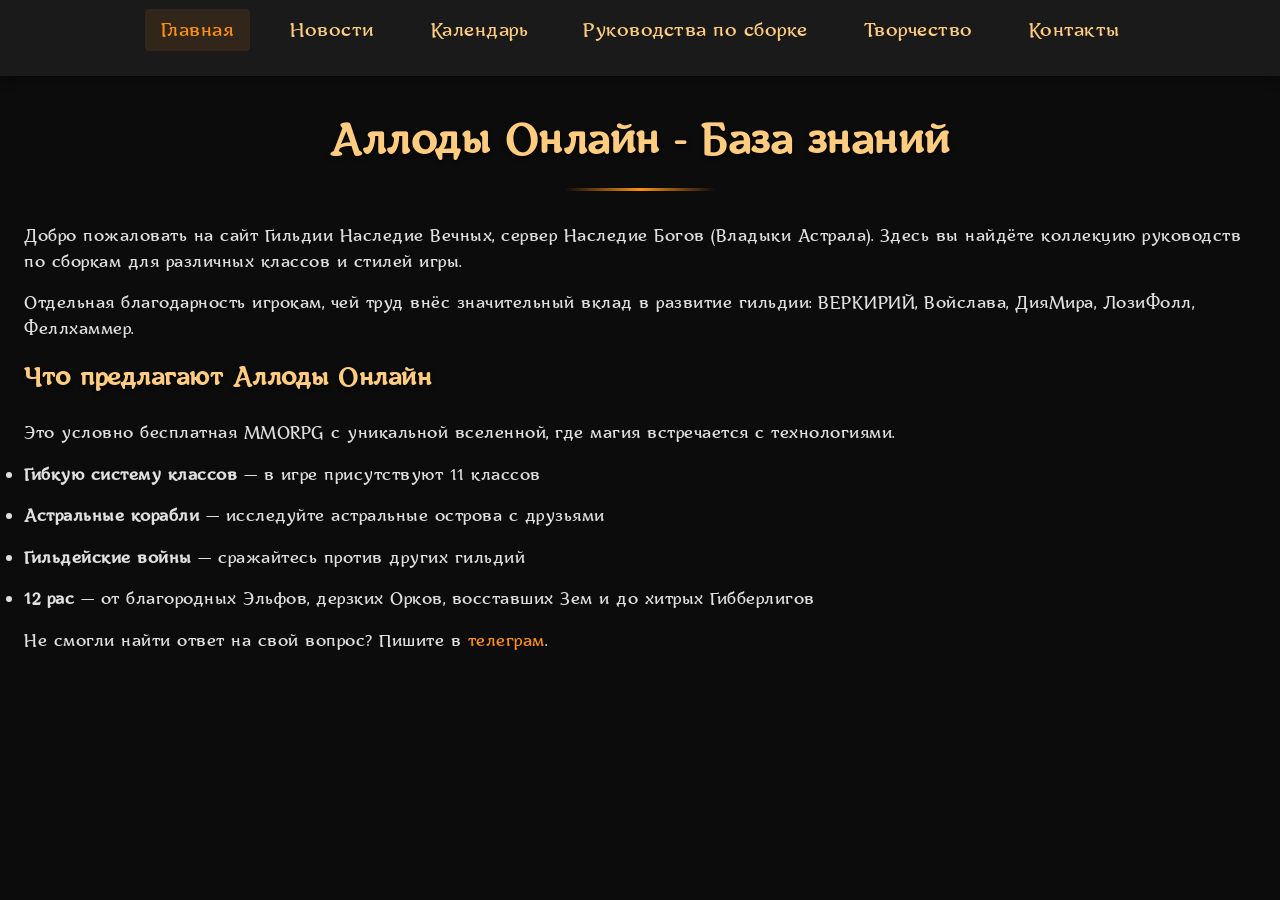
==== commit e8019631: "Update index.html" ====
--- a/index.html
+++ b/index.html
@@ -3,20 +3,380 @@
 <head>
     <meta charset="UTF-8">
     <meta name="viewport" content="width=device-width, initial-scale=1.0">
-    <title>Наследие Вечных | Сайт</title>
-    <link rel="stylesheet" href="style.css">
-    </head>
-	
+    <title>Наследие Вечных | База знаний</title>
+    <style>
+        /* Шрифт Allods West */
+        @font-face {
+            font-family: 'Allods West';
+            src: url('./assets/fonts/allods_west.ttf') format('truetype');
+            font-weight: normal;
+            font-style: normal;
+            font-display: swap;
+        }
+
+        /* Базовые стили */
+        * {
+            margin: 0;
+            padding: 0;
+            box-sizing: border-box;
+            font-family: 'Allods West', fantasy, sans-serif;
+            letter-spacing: 0.5px;
+        }
+        
+        body {
+            background-color: #0d0c0c;
+            color: #e0e0e0;
+            line-height: 1.6;
+        }
+        
+        /* Навигация */
+        nav {
+            background-color: #1a1a1a;
+            padding: 1rem;
+            position: sticky;
+            top: 0;
+            z-index: 100;
+            box-shadow: 0 2px 10px rgba(0,0,0,0.5);
+        }
+        
+        nav ul {
+            display: flex;
+            justify-content: center;
+            list-style: none;
+            gap: 1.5rem;
+            flex-wrap: wrap;
+        }
+        
+        .nav-link {
+            color: #ffcc80;
+            text-decoration: none;
+            font-size: 1.1rem;
+            transition: all 0.3s;
+            padding: 0.5rem 1rem;
+            border-radius: 4px;
+        }
+        
+        .nav-link:hover, .nav-link.active {
+            color: #fd9013;
+            background-color: rgba(253, 144, 19, 0.1);
+        }
+        
+        /* Основной контейнер */
+        .container {
+            padding: 2rem 1.5rem;
+            max-width: 1400px;
+            margin: 0 auto;
+        }
+        
+        /* Секции */
+        .section {
+            display: none;
+            animation: fadeIn 0.5s ease;
+        }
+        
+        .section.active {
+            display: block;
+        }
+        
+        h1, h2, h3 {
+            color: #ffcc80;
+            margin-bottom: 1.5rem;
+            text-shadow: 0 2px 4px rgba(0,0,0,0.5);
+        }
+        
+        h1 {
+            font-size: 2.5rem;
+            text-align: center;
+            margin-bottom: 2rem;
+            position: relative;
+        }
+        
+        h1::after {
+            content: '';
+            display: block;
+            width: 150px;
+            height: 3px;
+            background: linear-gradient(to right, transparent, #fd9013, transparent);
+            margin: 1rem auto 0;
+        }
+        
+        p, li {
+            margin-bottom: 1rem;
+        }
+        
+        a {
+            color: #fd9013;
+            text-decoration: none;
+            transition: color 0.3s;
+        }
+        
+        a:hover {
+            color: #ffcc80;
+            text-decoration: underline;
+        }
+        
+        /* Раздел руководств */
+        .guides-section {
+            margin-top: 2rem;
+        }
+        
+        /* Система фильтров */
+        .filters-container {
+            display: flex;
+            flex-wrap: wrap;
+            gap: 1rem;
+            justify-content: center;
+            margin-bottom: 2rem;
+            padding: 1rem;
+            background-color: rgba(26, 26, 26, 0.7);
+            border-radius: 8px;
+            border: 1px solid #333;
+        }
+        
+        .filter-group {
+            position: relative;
+            min-width: 200px;
+        }
+        
+        .filter-btn {
+            background-color: #1a1a1a;
+            color: #ffcc80;
+            border: 1px solid #fd9013;
+            padding: 0.7rem 1.5rem;
+            border-radius: 30px;
+            cursor: pointer;
+            transition: all 0.3s;
+            font-size: 1rem;
+            display: flex;
+            align-items: center;
+            justify-content: space-between;
+            width: 100%;
+        }
+        
+        .filter-btn:hover, .filter-btn.active {
+            background-color: #fd9013;
+            color: #0d0c0c;
+        }
+        
+        .filter-btn::after {
+            content: '▼';
+            font-size: 0.7rem;
+            margin-left: 0.8rem;
+            transition: transform 0.3s;
+        }
+        
+        .filter-btn.active::after {
+            transform: rotate(180deg);
+        }
+        
+        .filter-dropdown {
+            position: absolute;
+            top: 100%;
+            left: 0;
+            right: 0;
+            background-color: #1a1a1a;
+            border: 1px solid #fd9013;
+            border-radius: 8px;
+            padding: 0.5rem;
+            margin-top: 0.5rem;
+            z-index: 10;
+            display: none;
+            flex-direction: column;
+            gap: 0.3rem;
+            max-height: 300px;
+            overflow-y: auto;
+            box-shadow: 0 5px 15px rgba(0,0,0,0.3);
+        }
+        
+        .filter-dropdown.show {
+            display: flex;
+        }
+        
+        .filter-option {
+            padding: 0.7rem 1rem;
+            border-radius: 4px;
+            cursor: pointer;
+            transition: all 0.2s;
+            font-size: 0.95rem;
+        }
+        
+        .filter-option:hover, .filter-option.active {
+            background-color: #fd9013;
+            color: #0d0c0c;
+        }
+        
+        .reset-btn {
+            background-color: transparent;
+            color: #ffcc80;
+            border: 1px solid #ffcc80;
+            padding: 0.7rem 1.5rem;
+            border-radius: 30px;
+            cursor: pointer;
+            transition: all 0.3s;
+            font-size: 1rem;
+            align-self: center;
+        }
+        
+        .reset-btn:hover {
+            background-color: rgba(255, 204, 128, 0.1);
+        }
+        
+        /* Сетка руководств */
+        .guides-grid {
+            display: grid;
+            grid-template-columns: repeat(auto-fill, minmax(280px, 1fr));
+            gap: 1.5rem;
+            margin-top: 1.5rem;
+        }
+        
+        .guide-card {
+            position: relative;
+            overflow: hidden;
+            border-radius: 8px;
+            transition: all 0.3s;
+            border: 1px solid #333;
+            background-color: #1a1a1a;
+            height: 100%;
+            display: flex;
+            flex-direction: column;
+        }
+        
+        .guide-card:hover {
+            transform: translateY(-5px);
+            box-shadow: 0 10px 20px rgba(0,0,0,0.3);
+            border-color: #fd9013;
+        }
+        
+        .guide-image-container {
+            height: 180px;
+            overflow: hidden;
+            position: relative;
+        }
+        
+        .guide-image {
+            width: 100%;
+            height: 100%;
+            object-fit: cover;
+            transition: transform 0.5s;
+        }
+        
+        .guide-card:hover .guide-image {
+            transform: scale(1.05);
+        }
+        
+        .guide-class {
+            position: absolute;
+            top: 10px;
+            right: 10px;
+            background-color: rgba(0, 0, 0, 0.7);
+            color: #fff;
+            padding: 0.3rem 0.8rem;
+            border-radius: 20px;
+            font-size: 0.8rem;
+            z-index: 1;
+        }
+        
+        .guide-content {
+            padding: 1.2rem;
+            flex-grow: 1;
+            display: flex;
+            flex-direction: column;
+        }
+        
+        .guide-title {
+            font-size: 1.2rem;
+            color: #ffcc80;
+            margin-bottom: 0.5rem;
+            flex-grow: 1;
+        }
+        
+        .guide-number {
+            color: #fd9013;
+            font-size: 0.9rem;
+            margin-bottom: 0.5rem;
+        }
+        
+        .guide-desc {
+            font-size: 0.9rem;
+            margin-bottom: 1rem;
+            color: #b0b0b0;
+        }
+        
+        .guide-role {
+            display: inline-block;
+            padding: 0.3rem 0.8rem;
+            background-color: rgba(253, 144, 19, 0.2);
+            color: #fd9013;
+            border-radius: 20px;
+            font-size: 0.8rem;
+            margin-top: auto;
+            align-self: flex-start;
+        }
+        
+        /* Календарь */
+        .calendar-grid {
+            display: grid;
+            grid-template-columns: repeat(auto-fill, minmax(300px, 1fr));
+            gap: 1.5rem;
+            margin-top: 2rem;
+        }
+        
+        .calendar-event {
+            background-color: #1a1a1a;
+            padding: 1.5rem;
+            border-radius: 8px;
+            border-left: 4px solid #fd9013;
+            transition: transform 0.3s;
+        }
+        
+        .calendar-event:hover {
+            transform: translateY(-3px);
+            box-shadow: 0 5px 15px rgba(0,0,0,0.2);
+        }
+        
+        .event-date {
+            color: #fd9013;
+            font-weight: bold;
+            margin-bottom: 0.5rem;
+        }
+        
+        /* Анимации */
+        @keyframes fadeIn {
+            from { opacity: 0; transform: translateY(10px); }
+            to { opacity: 1; transform: translateY(0); }
+        }
+        
+        /* Адаптивность */
+        @media (max-width: 768px) {
+            nav ul {
+                gap: 0.8rem;
+            }
+            
+            .filters-container {
+                flex-direction: column;
+                align-items: stretch;
+            }
+            
+            .guides-grid {
+                grid-template-columns: repeat(auto-fill, minmax(240px, 1fr));
+            }
+            
+            h1 {
+                font-size: 2rem;
+            }
+        }
+    </style>
+</head>
 <body>
-   <!-- Навигация -->
+    <!-- Навигация -->
     <nav>
         <ul>
-            <li><a href="#home" class="nav-link active" data-section="home">Главная</a></li>
-            <li><a href="#news" class="nav-link" data-section="news">Новости</a></li>
-            <li><a href="#calendar" class="nav-link" data-section="calendar">Календарь</a></li>
-            <li><a href="#builds" class="nav-link" data-section="builds">Билды</a></li>
-            <li><a href="#screenshots" class="nav-link" data-section="screenshots">Творчество</a></li>
-            <li><a href="#contacts" class="nav-link" data-section="contacts">Контакты</a></li>
+            <li><a href="#" class="nav-link active" data-section="home">Главная</a></li>
+            <li><a href="#" class="nav-link" data-section="news">Новости</a></li>
+            <li><a href="#" class="nav-link" data-section="calendar">Календарь</a></li>
+            <li><a href="#" class="nav-link" data-section="guides">Руководства по сборке</a></li>
+            <li><a href="#" class="nav-link" data-section="screenshots">Творчество</a></li>
+            <li><a href="#" class="nav-link" data-section="contacts">Контакты</a></li>
         </ul>
     </nav>
     
@@ -24,7 +384,7 @@
         <!-- Главная -->
         <section id="home" class="section active">
             <h1>Аллоды Онлайн - База знаний</h1>
-            <p>Добро пожаловать на сайт Гильдии Наследие Вечных, сервер Наследие Богов (Владыки Астрала). Наша коллекция билдов и руководств по Аллоды Онлайн. Здесь вы найдёте сборки билдов для различных классов и стилей игры.</p>
+            <p>Добро пожаловать на сайт Гильдии Наследие Вечных, сервер Наследие Богов (Владыки Астрала). Здесь вы найдёте коллекцию руководств по сборкам для различных классов и стилей игры.</p>
             <p>Отдельная благодарность игрокам, чей труд внёс значительный вклад в развитие гильдии: ВЕРКИРИЙ, Войслава, ДияМира, ЛозиФолл, Феллхаммер.</p>
             
             <div class="game-description">
@@ -43,15 +403,17 @@
         <!-- Новости -->
         <section id="news" class="section">
             <h1>Последние новости</h1>
-            <p>19.07.2025 - Подписаны все билды по классам</p>
-            <p>19.07.2025 - Изменён цвет сайта</p>
-            <p>19.07.2025 - Добавлен раздел "Творчество"</p>
-            <p>19.07.2025 - Добавлен раздел "Календарь"</p>
-            <p>19.07.2025 - Сделано первое оформление раздела "Билды"</p>
-            <p>20.07.2025 - Сделана кнопка назад в билдах (якорь кинут на страницу с билдами)</p>
-            <p>20.07.2025 - Созданы все 44 страницы с билдами</p>
-            <p>20.07.2025 - Изменён цвет сайта на:#0d0c0c (темно-серый/черный), минималистичный темный дизайн</p>
-            <p>20.07.2025 - В билде Вар-ПВЕ, сделаны места для иконок под умения затрагивающие гайд</p>
+            <ul style="list-style-type: none;">
+                <li style="margin-bottom: 1rem;"><strong>19.07.2025</strong> - Подписаны все сборки по классам</li>
+                <li style="margin-bottom: 1rem;"><strong>19.07.2025</strong> - Изменён цвет сайта</li>
+                <li style="margin-bottom: 1rem;"><strong>19.07.2025</strong> - Добавлен раздел "Творчество"</li>
+                <li style="margin-bottom: 1rem;"><strong>19.07.2025</strong> - Добавлен раздел "Календарь"</li>
+                <li style="margin-bottom: 1rem;"><strong>19.07.2025</strong> - Сделано первое оформление раздела "Руководства"</li>
+                <li style="margin-bottom: 1rem;"><strong>20.07.2025</strong> - Сделана кнопка назад в руководствах</li>
+                <li style="margin-bottom: 1rem;"><strong>20.07.2025</strong> - Созданы все 44 страницы с руководствами</li>
+                <li style="margin-bottom: 1rem;"><strong>20.07.2025</strong> - Изменён цвет сайта на #0d0c0c (темно-серый/черный)</li>
+                <li style="margin-bottom: 1rem;"><strong>20.07.2025</strong> - В сборке Воин-ПВЕ добавлены места для иконок умений</li>
+            </ul>
         </section>
         
         <!-- Календарь -->
@@ -76,484 +438,833 @@
             </div>
         </section>
         
-        <!-- Билды -->
-        <section id="builds" class="section">
-                                   
-            <div class="builds-grid">
+        <!-- Руководства по сборке -->
+        <section id="guides" class="section">
+            <h1>Руководства по сборке</h1>
+            
+            <div class="filters-container">
+                <!-- Фильтр по роли -->
+                <div class="filter-group">
+                    <button class="filter-btn" id="roleFilterBtn">Роль</button>
+                    <div class="filter-dropdown" id="roleFilter">
+                        <div class="filter-option" data-filter="role" data-value="all">Все роли</div>
+                        <div class="filter-option" data-filter="role" data-value="tank">Танк</div>
+                        <div class="filter-option" data-filter="role" data-value="pve">ПВЕ</div>
+                        <div class="filter-option" data-filter="role" data-value="pvp">ПВП</div>
+                        <div class="filter-option" data-filter="role" data-value="support">Саппорт</div>
+                        <div class="filter-option" data-filter="role" data-value="healer">Целитель</div>
+                    </div>
+                </div>
+                
+                <!-- Фильтр по классу -->
+                <div class="filter-group">
+                    <button class="filter-btn" id="classFilterBtn">Класс</button>
+                    <div class="filter-dropdown" id="classFilter">
+                        <div class="filter-option" data-filter="class" data-value="all">Все классы</div>
+                        <div class="filter-option" data-filter="class" data-value="warrior">Воин</div>
+                        <div class="filter-option" data-filter="class" data-value="paladin">Храмовник</div>
+                        <div class="filter-option" data-filter="class" data-value="scout">Разведчик</div>
+                        <div class="filter-option" data-filter="class" data-value="priest">Жрец</div>
+                        <div class="filter-option" data-filter="class" data-value="druid">Язычник</div>
+                        <div class="filter-option" data-filter="class" data-value="mage">Волшебник</div>
+                        <div class="filter-option" data-filter="class" data-value="necromancer">Некромант</div>
+                        <div class="filter-option" data-filter="class" data-value="mystic">Мистик</div>
+                        <div class="filter-option" data-filter="class" data-value="bard">Бард</div>
+                        <div class="filter-option" data-filter="class" data-value="engineer">Инженер</div>
+                        <div class="filter-option" data-filter="class" data-value="demonologist">Демонолог</div>
+                    </div>
+                </div>
+                
+                <!-- Кнопка сброса -->
+                <button class="reset-btn" id="resetFiltersBtn">Сбросить фильтры</button>
+            </div>
+            
+            <div class="guides-grid">
                 <!-- Воины -->
-                <div class="build-container">
-                    <a href="warrior-pve.html" class="build-btn">
-                        <span class="build-number">Билд #1</span>
-                        Воин - ПВЕ
-                    </a>
-                    <img src="assets/images/builds/вар.png" alt="Воин ПВЕ" class="build-image">
-                    <p class="build-desc">Танк с высокой выживаемостью в PvE</p>
-                </div>
-                
-                <div class="build-container">
-                    <a href="warrior-pvp.html" class="build-btn">
-                        <span class="build-number">Билд #2</span>
-                        Воин - ПВП
-                    </a>
-                    <img src="assets/images/builds/вар.png" alt="Воин ПВП" class="build-image">
-                    <p class="build-desc">Ратник, коварный удар+самоотхил</p>
-                </div>
-                
-                <div class="build-container">
-                    <a href="war-main-tank.html" class="build-btn">
-                        <span class="build-number">Билд #3</span>
-                        Воин - Мейн Танк
-                    </a>
-                    <img src="assets/images/builds/вар.png" alt="Воин Мейн Танк" class="build-image">
-                    <p class="build-desc">Основной танк для рейдов</p>
-                </div>
-                
-                <div class="build-container">
-                    <a href="war-pvp-defense.html" class="build-btn">
-                        <span class="build-number">Билд #4</span>
-                        Воин - ПВП (Аспект Защиты Двуруч)
-                    </a>
-                    <img src="assets/images/builds/вар.png" alt="Воин ПВП Защита" class="build-image">
-                    <p class="build-desc">Защитный билд для PvP</p>
+                <div class="guide-card" data-class="warrior" data-role="pve">
+                    <div class="guide-image-container">
+                        <img src="assets/images/builds/вар.png" alt="Воин ПВЕ" class="guide-image">
+                        <span class="guide-class">Воин</span>
+                    </div>
+                    <div class="guide-content">
+                        <span class="guide-number">Руководство #1</span>
+                        <h3 class="guide-title">Воин - ПВЕ</h3>
+                        <p class="guide-desc">Танк с высокой выживаемостью в PvE-контенте</p>
+                        <span class="guide-role">ПВЕ</span>
+                    </div>
+                    <a href="warrior-pve.html" class="guide-link"></a>
+                </div>
+                
+                <div class="guide-card" data-class="warrior" data-role="pvp">
+                    <div class="guide-image-container">
+                        <img src="assets/images/builds/вар.png" alt="Воин ПВП" class="guide-image">
+                        <span class="guide-class">Воин</span>
+                    </div>
+                    <div class="guide-content">
+                        <span class="guide-number">Руководство #2</span>
+                        <h3 class="guide-title">Воин - ПВП</h3>
+                        <p class="guide-desc">Ратник с коварным ударом и самоисцелением</p>
+                        <span class="guide-role">ПВП</span>
+                    </div>
+                    <a href="warrior-pvp.html" class="guide-link"></a>
+                </div>
+                
+                <div class="guide-card" data-class="warrior" data-role="tank">
+                    <div class="guide-image-container">
+                        <img src="assets/images/builds/вар.png" alt="Воин Мейн Танк" class="guide-image">
+                        <span class="guide-class">Воин</span>
+                    </div>
+                    <div class="guide-content">
+                        <span class="guide-number">Руководство #3</span>
+                        <h3 class="guide-title">Воин - Мейн Танк</h3>
+                        <p class="guide-desc">Основной танк для рейдов с максимальной выживаемостью</p>
+                        <span class="guide-role">Танк</span>
+                    </div>
+                    <a href="war-main-tank.html" class="guide-link"></a>
                 </div>
                 
                 <!-- Храмовники -->
-                <div class="build-container">
-                    <a href="paladin-pve.html" class="build-btn">
-                        <span class="build-number">Билд #5</span>
-                        Храмовник - ПВЕ
-                    </a>
-                    <img src="assets/images/builds/храм.png" alt="Храмовник ПВЕ" class="build-image">
-                    <p class="build-desc">Храмовник для фарма ПВЕ активностей</p>
-                </div>
-                
-                <div class="build-container">
-                    <a href="paladin-pvp.html" class="build-btn">
-                        <span class="build-number">Билд #6</span>
-                        Храмовник - ПВП
-                    </a>
-                    <img src="assets/images/builds/храм.png" alt="Храмовник ПВП" class="build-image">
-                    <p class="build-desc">Билд для PvP сражений</p>
-                </div>
-                
-                <div class="build-container">
-                    <a href="paladin-main-tank.html" class="build-btn">
-                        <span class="build-number">Билд #7</span>
-                        Храмовник - Мейн Танк
-                    </a>
-                    <img src="assets/images/builds/храм.png" alt="Храмовник Мейн Танк" class="build-image">
-                    <p class="build-desc">Основной танк для рейдов</p>
-                </div>
-                
-                <div class="build-container">
-                    <a href="paladin-pvp-tank.html" class="build-btn">
-                        <span class="build-number">Билд #8</span>
-                        Храмовник - ПВП Танк
-                    </a>
-                    <img src="assets/images/builds/храм.png" alt="Храмовник ПВП Танк" class="build-image">
-                    <p class="build-desc">Танковый билд для PvP</p>
+                <div class="guide-card" data-class="paladin" data-role="pve">
+                    <div class="guide-image-container">
+                        <img src="assets/images/builds/храм.png" alt="Храмовник ПВЕ" class="guide-image">
+                        <span class="guide-class">Храмовник</span>
+                    </div>
+                    <div class="guide-content">
+                        <span class="guide-number">Руководство #4</span>
+                        <h3 class="guide-title">Храмовник - ПВЕ</h3>
+                        <p class="guide-desc">Эффективный фарм ПВЕ активностей</p>
+                        <span class="guide-role">ПВЕ</span>
+                    </div>
+                    <a href="paladin-pve.html" class="guide-link"></a>
+                </div>
+                
+                <div class="guide-card" data-class="paladin" data-role="pvp">
+                    <div class="guide-image-container">
+                        <img src="assets/images/builds/храм.png" alt="Храмовник ПВП" class="guide-image">
+                        <span class="guide-class">Храмовник</span>
+                    </div>
+                    <div class="guide-content">
+                        <span class="guide-number">Руководство #5</span>
+                        <h3 class="guide-title">Храмовник - ПВП</h3>
+                        <p class="guide-desc">Стойкий боец с контролем и уроном</p>
+                        <span class="guide-role">ПВП</span>
+                    </div>
+                    <a href="paladin-pvp.html" class="guide-link"></a>
+                </div>
+                
+                <div class="guide-card" data-class="paladin" data-role="tank">
+                    <div class="guide-image-container">
+                        <img src="assets/images/builds/храм.png" alt="Храмовник Мейн Танк" class="guide-image">
+                        <span class="guide-class">Храмовник</span>
+                    </div>
+                    <div class="guide-content">
+                        <span class="guide-number">Руководство #6</span>
+                        <h3 class="guide-title">Храмовник - Мейн Танк</h3>
+                        <p class="guide-desc">Основной танк для рейдов с божественной защитой</p>
+                        <span class="guide-role">Танк</span>
+                    </div>
+                    <a href="paladin-main-tank.html" class="guide-link"></a>
                 </div>
                 
                 <!-- Разведчики -->
-                <div class="build-container">
-                    <a href="scout-pve.html" class="build-btn">
-                        <span class="build-number">Билд #9</span>
-                        Разведчик - ПВЕ
-                    </a>
-                    <img src="assets/images/builds/лук.png" alt="Разведчик ПВЕ" class="build-image">
-                    <p class="build-desc">Лукарь РДД для фарма ПВЕ активностей</p>
-                </div>
-                
-                <div class="build-container">
-                    <a href="scout-pvp-melee.html" class="build-btn">
-                        <span class="build-number">Билд #10</span>
-                        Разведчик - ПВП Милишник
-                    </a>
-                    <img src="assets/images/builds/лук.png" alt="Разведчик ПВП" class="build-image">
-                    <p class="build-desc">Ближний бой в PvP</p>
-                </div>
-                
-                <div class="build-container">
-                    <a href="scout-tank.html" class="build-btn">
-                        <span class="build-number">Билд #11</span>
-                        Разведчик - Танк
-                    </a>
-                    <img src="assets/images/builds/лук.png" alt="Разведчик Танк" class="build-image">
-                    <p class="build-desc">Танковый билд</p>
-                </div>
-                
-                <div class="build-container">
-                    <a href="scout-pvp-tank.html" class="build-btn">
-                        <span class="build-number">Билд #12</span>
-                        Разведчик - Танк ПВП
-                    </a>
-                    <img src="assets/images/builds/лук.png" alt="Разведчик Танк ПВП" class="build-image">
-                    <p class="build-desc">Танковый билд для PvP</p>
+                <div class="guide-card" data-class="scout" data-role="pve">
+                    <div class="guide-image-container">
+                        <img src="assets/images/builds/разведчик.png" alt="Разведчик ПВЕ" class="guide-image">
+                        <span class="guide-class">Разведчик</span>
+                    </div>
+                    <div class="guide-content">
+                        <span class="guide-number">Руководство #7</span>
+                        <h3 class="guide-title">Разведчик - ПВЕ</h3>
+                        <p class="guide-desc">Высокий урон в PvE с мобильностью</p>
+                        <span class="guide-role">ПВЕ</span>
+                    </div>
+                    <a href="scout-pve.html" class="guide-link"></a>
+                </div>
+                
+                <div class="guide-card" data-class="scout" data-role="pvp">
+                    <div class="guide-image-container">
+                        <img src="assets/images/builds/разведчик.png" alt="Разведчик ПВП" class="guide-image">
+                        <span class="guide-class">Разведчик</span>
+                    </div>
+                    <div class="guide-content">
+                        <span class="guide-number">Руководство #8</span>
+                        <h3 class="guide-title">Разведчик - ПВП</h3>
+                        <p class="guide-desc">Контроль и урон в PvP</p>
+                        <span class="guide-role">ПВП</span>
+                    </div>
+                    <a href="scout-pvp.html" class="guide-link"></a>
                 </div>
                 
                 <!-- Жрецы -->
-                <div class="build-container">
-                    <a href="priest-pve-ranged.html" class="build-btn">
-                        <span class="build-number">Билд #13</span>
-                        Жрец - ПВЕ (РДД)
-                    </a>
-                    <img src="assets/images/builds/жрец.png" alt="Жрец ПВЕ" class="build-image">
-                    <p class="build-desc">Дальний бой в PvE</p>
-                </div>
-                
-                <div class="build-container">
-                    <a href="priest-pvp-melee.html" class="build-btn">
-                        <span class="build-number">Билд #14</span>
-                        Жрец - ПВП (Милишник)
-                    </a>
-                    <img src="assets/images/builds/жрец.png" alt="Жрец ПВП" class="build-image">
-                    <p class="build-desc">Ближний бой в PvP</p>
-                </div>
-                
-                <div class="build-container">
-                    <a href="priest-pve-hybrid.html" class="build-btn">
-                        <span class="build-number">Билд #15</span>
-                        Жрец - ПВЕ (Гибрид)
-                    </a>
-                    <img src="assets/images/builds/жрец.png" alt="Жрец Гибрид" class="build-image">
-                    <p class="build-desc">Гибридный билд для PvE</p>
-                </div>
-                
-                <div class="build-container">
-                    <a href="priest-healer.html" class="build-btn">
-                        <span class="build-number">Билд #16</span>
-                        Жрец - В аспекте лечения
-                    </a>
-                    <img src="assets/images/builds/жрец.png" alt="Жрец Лечение" class="build-image">
-                    <p class="build-desc">Поддержка и лечение</p>
+                <div class="guide-card" data-class="priest" data-role="healer">
+                    <div class="guide-image-container">
+                        <img src="assets/images/builds/жрец.png" alt="Жрец Целитель" class="guide-image">
+                        <span class="guide-class">Жрец</span>
+                    </div>
+                    <div class="guide-content">
+                        <span class="guide-number">Руководство #9</span>
+                        <h3 class="guide-title">Жрец - Целитель</h3>
+                        <p class="guide-desc">Основной хилер для рейдов</p>
+                        <span class="guide-role">Целитель</span>
+                    </div>
+                    <a href="priest-healer.html" class="guide-link"></a>
+                </div>
+                
+                <div class="guide-card" data-class="priest" data-role="support">
+                    <div class="guide-image-container">
+                        <img src="assets/images/builds/жрец.png" alt="Жрец Саппорт" class="guide-image">
+                        <span class="guide-class">Жрец</span>
+                    </div>
+                    <div class="guide-content">
+                        <span class="guide-number">Руководство #10</span>
+                        <h3 class="guide-title">Жрец - Саппорт</h3>
+                        <p class="guide-desc">Поддержка группы бафами и контролем</p>
+                        <span class="guide-role">Саппорт</span>
+                    </div>
+                    <a href="priest-support.html" class="guide-link"></a>
                 </div>
                 
                 <!-- Язычники -->
-                <div class="build-container">
-                    <a href="druid-pve.html" class="build-btn">
-                        <span class="build-number">Билд #17</span>
-                        Язычник - ПВЕ
-                    </a>
-                    <img src="assets/images/builds/дру.png" alt="Язычник ПВЕ" class="build-image">
-                    <p class="build-desc">Базовый билд для PvE</p>
-                </div>
-                
-                <div class="build-container">
-                    <a href="druid-pvp.html" class="build-btn">
-                        <span class="build-number">Билд #18</span>
-                        Язычник - ПВП
-                    </a>
-                    <img src="assets/images/builds/дру.png" alt="Язычник ПВП" class="build-image">
-                    <p class="build-desc">Билд для PvP сражений</p>
-                </div>
-                
-                <div class="build-container">
-                    <a href="druid-healer.html" class="build-btn">
-                        <span class="build-number">Билд #19</span>
-                        Язычник - В аспекте лечения
-                    </a>
-                    <img src="assets/images/builds/дру.png" alt="Язычник Лечение" class="build-image">
-                    <p class="build-desc">Поддержка и лечение</p>
-                </div>
-                
-                <div class="build-container">
-                    <a href="druid-support.html" class="build-btn">
-                        <span class="build-number">Билд #20</span>
-                        Язычник - В аспекте поддержки
-                    </a>
-                    <img src="assets/images/builds/дру.png" alt="Язычник Поддержка" class="build-image">
-                    <p class="build-desc">Бусты и баффы</p>
+                <div class="guide-card" data-class="druid" data-role="healer">
+                    <div class="guide-image-container">
+                        <img src="assets/images/builds/дру.png" alt="Язычник Целитель" class="guide-image">
+                        <span class="guide-class">Язычник</span>
+                    </div>
+                    <div class="guide-content">
+                        <span class="guide-number">Руководство #11</span>
+                        <h3 class="guide-title">Язычник - Целитель</h3>
+                        <p class="guide-desc">Хилер с ХОТами и контролем</p>
+                        <span class="guide-role">Целитель</span>
+                    </div>
+                    <a href="druid-healer.html" class="guide-link"></a>
+                </div>
+                
+                <div class="guide-card" data-class="druid" data-role="pve">
+                    <div class="guide-image-container">
+                        <img src="assets/images/builds/дру.png" alt="Язычник ПВЕ" class="guide-image">
+                        <span class="guide-class">Язычник</span>
+                    </div>
+                    <div class="guide-content">
+                        <span class="guide-number">Руководство #12</span>
+                        <h3 class="guide-title">Язычник - ПВЕ</h3>
+                        <p class="guide-desc">Фарм с питомцами и ДОТами</p>
+                        <span class="guide-role">ПВЕ</span>
+                    </div>
+                    <a href="druid-pve.html" class="guide-link"></a>
+                </div>
+                
+                <div class="guide-card" data-class="druid" data-role="pvp">
+                    <div class="guide-image-container">
+                        <img src="assets/images/builds/дру.png" alt="Язычник ПВП" class="guide-image">
+                        <span class="guide-class">Язычник</span>
+                    </div>
+                    <div class="guide-content">
+                        <span class="guide-number">Руководство #13</span>
+                        <h3 class="guide-title">Язычник - ПВП</h3>
+                        <p class="guide-desc">Контроль и урон в PvP</p>
+                        <span class="guide-role">ПВП</span>
+                    </div>
+                    <a href="druid-pvp.html" class="guide-link"></a>
                 </div>
                 
                 <!-- Волшебники -->
-                <div class="build-container">
-                    <a href="mage-fire.html" class="build-btn">
-                        <span class="build-number">Билд #21</span>
-                        Волшебник - ПВЕ (Огненный маг)
-                    </a>
-                    <img src="assets/images/builds/маг.png" alt="Волшебник Огонь" class="build-image">
-                    <p class="build-desc">Огненная специализация</p>
-                </div>
-                
-                <div class="build-container">
-                    <a href="mage-lightning-ice.html" class="build-btn">
-                        <span class="build-number">Билд #22</span>
-                        Волшебник - ПВЕ (Электро-холод)
-                    </a>
-                    <img src="assets/images/builds/маг.png" alt="Волшебник Электро-холод" class="build-image">
-                    <p class="build-desc">Комбинированная специализация</p>
-                </div>
-                
-                <div class="build-container">
-                    <a href="mage-pvp-1.html" class="build-btn">
-                        <span class="build-number">Билд #23</span>
-                        Волшебник - ПВП (Сборка№ 1)
-                    </a>
-                    <img src="assets/images/builds/маг.png" alt="Волшебник ПВП 1" class="build-image">
-                    <p class="build-desc">Первый вариант PvP</p>
-                </div>
-                
-                <div class="build-container">
-                    <a href="mage-pvp-2.html" class="build-btn">
-                        <span class="build-number">Билд #24</span>
-                        Волшебник - ПВП (Сборка№ 2)
-                    </a>
-                    <img src="assets/images/builds/маг.png" alt="Волшебник ПВП 2" class="build-image">
-                    <p class="build-desc">Второй вариант PvP</p>
+                <div class="guide-card" data-class="mage" data-role="pve">
+                    <div class="guide-image-container">
+                        <img src="assets/images/builds/волшебник.png" alt="Волшебник ПВЕ" class="guide-image">
+                        <span class="guide-class">Волшебник</span>
+                    </div>
+                    <div class="guide-content">
+                        <span class="guide-number">Руководство #14</span>
+                        <h3 class="guide-title">Волшебник - ПВЕ</h3>
+                        <p class="guide-desc">Массовый АОЕ урон</p>
+                        <span class="guide-role">ПВЕ</span>
+                    </div>
+                    <a href="mage-pve.html" class="guide-link"></a>
+                </div>
+                
+                <div class="guide-card" data-class="mage" data-role="pvp">
+                    <div class="guide-image-container">
+                        <img src="assets/images/builds/волшебник.png" alt="Волшебник ПВП" class="guide-image">
+                        <span class="guide-class">Волшебник</span>
+                    </div>
+                    <div class="guide-content">
+                        <span class="guide-number">Руководство #15</span>
+                        <h3 class="guide-title">Волшебник - ПВП</h3>
+                        <p class="guide-desc">Контроль и взрывной урон</p>
+                        <span class="guide-role">ПВП</span>
+                    </div>
+                    <a href="mage-pvp.html" class="guide-link"></a>
                 </div>
                 
                 <!-- Некроманты -->
-                <div class="build-container">
-                    <a href="necromancer-pve.html" class="build-btn">
-                        <span class="build-number">Билд #25</span>
-                        Некромант - ПВЕ
-                    </a>
-                    <img src="assets/images/builds/некр.png" alt="Некромант ПВЕ" class="build-image">
-                    <p class="build-desc">Базовый билд для PvE</p>
-                </div>
-                
-                <div class="build-container">
-                    <a href="necromancer-pvp.html" class="build-btn">
-                        <span class="build-number">Билд #26</span>
-                        Некромант - ПВП
-                    </a>
-                    <img src="assets/images/builds/некр.png" alt="Некромант ПВП" class="build-image">
-                    <p class="build-desc">Билд для PvP сражений</p>
-                </div>
-                
-                <div class="build-container">
-                    <a href="necromancer-healer.html" class="build-btn">
-                        <span class="build-number">Билд #27</span>
-                        Некромант - Аспект лечения
-                    </a>
-                    <img src="assets/images/builds/некр.png" alt="Некромант Лечение" class="build-image">
-                    <p class="build-desc">Поддержка и лечение</p>
-                </div>
-                
-                <div class="build-container">
-                    <a href="necromancer-support.html" class="build-btn">
-                        <span class="build-number">Билд #28</span>
-                        Некромант - Аспект поддержки
-                    </a>
-                    <img src="assets/images/builds/некр.png" alt="Некромант Поддержка" class="build-image">
-                    <p class="build-desc">Бусты и баффы</p>
+                <div class="guide-card" data-class="necromancer" data-role="pve">
+                    <div class="guide-image-container">
+                        <img src="assets/images/builds/некромант.png" alt="Некромант ПВЕ" class="guide-image">
+                        <span class="guide-class">Некромант</span>
+                    </div>
+                    <div class="guide-content">
+                        <span class="guide-number">Руководство #16</span>
+                        <h3 class="guide-title">Некромант - ПВЕ</h3>
+                        <p class="guide-desc">Фарм с питомцами и ДОТами</p>
+                        <span class="guide-role">ПВЕ</span>
+                    </div>
+                    <a href="necromancer-pve.html" class="guide-link"></a>
+                </div>
+                
+                <div class="guide-card" data-class="necromancer" data-role="pvp">
+                    <div class="guide-image-container">
+                        <img src="assets/images/builds/некромант.png" alt="Некромант ПВП" class="guide-image">
+                        <span class="guide-class">Некромант</span>
+                    </div>
+                    <div class="guide-content">
+                        <span class="guide-number">Руководство #17</span>
+                        <h3 class="guide-title">Некромант - ПВП</h3>
+                        <p class="guide-desc">Контроль и урон в PvP</p>
+                        <span class="guide-role">ПВП</span>
+                    </div>
+                    <a href="necromancer-pvp.html" class="guide-link"></a>
+                </div>
+                
+                <div class="guide-card" data-class="necromancer" data-role="support">
+                    <div class="guide-image-container">
+                        <img src="assets/images/builds/некромант.png" alt="Некромант Саппорт" class="guide-image">
+                        <span class="guide-class">Некромант</span>
+                    </div>
+                    <div class="guide-content">
+                        <span class="guide-number">Руководство #18</span>
+                        <h3 class="guide-title">Некромант - Саппорт</h3>
+                        <p class="guide-desc">Поддержка группы бафами и дебафами</p>
+                        <span class="guide-role">Саппорт</span>
+                    </div>
+                    <a href="necromancer-support.html" class="guide-link"></a>
                 </div>
                 
                 <!-- Мистики -->
-                <div class="build-container">
-                    <a href="mystic-pve-1.html" class="build-btn">
-                        <span class="build-number">Билд #29</span>
-                        Мистик - ПВЕ I
-                    </a>
-                    <img src="assets/images/builds/мист.png" alt="Мистик ПВЕ 1" class="build-image">
-                    <p class="build-desc">Первый вариант PvE</p>
-                </div>
-                
-                <div class="build-container">
-                    <a href="mystic-pve-2.html" class="build-btn">
-                        <span class="build-number">Билд #30</span>
-                        Мистик - ПВЕ II
-                    </a>
-                    <img src="assets/images/builds/мист.png" alt="Мистик ПВЕ 2" class="build-image">
-                    <p class="build-desc">Второй вариант PvE</p>
-                </div>
-                
-                <div class="build-container">
-                    <a href="mystic-pvp.html" class="build-btn">
-                        <span class="build-number">Билд #31</span>
-                        Мистик - ПВП
-                    </a>
-                    <img src="assets/images/builds/мист.png" alt="Мистик ПВП" class="build-image">
-                    <p class="build-desc">Билд для PvP сражений</p>
-                </div>
-                
-                <div class="build-container">
-                    <a href="mystic-support.html" class="build-btn">
-                        <span class="build-number">Билд #32</span>
-                        Мистик - Аспект поддержки
-                    </a>
-                    <img src="assets/images/builds/мист.png" alt="Мистик Поддержка" class="build-image">
-                    <p class="build-desc">Бусты и баффы</p>
+                <div class="guide-card" data-class="mystic" data-role="healer">
+                    <div class="guide-image-container">
+                        <img src="assets/images/builds/мистик.png" alt="Мистик Целитель" class="guide-image">
+                        <span class="guide-class">Мистик</span>
+                    </div>
+                    <div class="guide-content">
+                        <span class="guide-number">Руководство #19</span>
+                        <h3 class="guide-title">Мистик - Целитель</h3>
+                        <p class="guide-desc">Хилер с щитами и ХОТами</p>
+                        <span class="guide-role">Целитель</span>
+                    </div>
+                    <a href="mystic-healer.html" class="guide-link"></a>
+                </div>
+                
+                <div class="guide-card" data-class="mystic" data-role="support">
+                    <div class="guide-image-container">
+                        <img src="assets/images/builds/мистик.png" alt="Мистик Саппорт" class="guide-image">
+                        <span class="guide-class">Мистик</span>
+                    </div>
+                    <div class="guide-content">
+                        <span class="guide-number">Руководство #20</span>
+                        <h3 class="guide-title">Мистик - Саппорт</h3>
+                        <p class="guide-desc">Поддержка группы щитами и бафами</p>
+                        <span class="guide-role">Саппорт</span>
+                    </div>
+                    <a href="mystic-support.html" class="guide-link"></a>
                 </div>
                 
                 <!-- Барды -->
-                <div class="build-container">
-                    <a href="bard-pve.html" class="build-btn">
-                        <span class="build-number">Билд #33</span>
-                        Бард - ПВЕ
-                    </a>
-                    <img src="assets/images/builds/бард.png" alt="Бард ПВЕ" class="build-image">
-                    <p class="build-desc">Базовый билд для PvE</p>
-                </div>
-                
-                <div class="build-container">
-                    <a href="bard-pvp.html" class="build-btn">
-                        <span class="build-number">Билд #34</span>
-                        Бард - ПВП
-                    </a>
-                    <img src="assets/images/builds/бард.png" alt="Бард ПВП" class="build-image">
-                    <p class="build-desc">Билд для PvP сражений</p>
-                </div>
-                
-                <div class="build-container">
-                    <a href="bard-support.html" class="build-btn">
-                        <span class="build-number">Билд #35</span>
-                        Бард - Аспект поддержки
-                    </a>
-                    <img src="assets/images/builds/бард.png" alt="Бард Поддержка" class="build-image">
-                    <p class="build-desc">Бусты и баффы</p>
-                </div>
-                
-                <div class="build-container">
-                    <a href="bard-pvp-support.html" class="build-btn">
-                        <span class="build-number">Билд #36</span>
-                        Бард - Аспект поддержки ПВП
-                    </a>
-                    <img src="assets/images/builds/бард.png" alt="Бард Поддержка ПВП" class="build-image">
-                    <p class="build-desc">Поддержка в PvP</p>
+                <div class="guide-card" data-class="bard" data-role="support">
+                    <div class="guide-image-container">
+                        <img src="assets/images/builds/бард.png" alt="Бард Саппорт" class="guide-image">
+                        <span class="guide-class">Бард</span>
+                    </div>
+                    <div class="guide-content">
+                        <span class="guide-number">Руководство #21</span>
+                        <h3 class="guide-title">Бард - Саппорт</h3>
+                        <p class="guide-desc">Поддержка группы бафами и контролем</p>
+                        <span class="guide-role">Саппорт</span>
+                    </div>
+                    <a href="bard-support.html" class="guide-link"></a>
+                </div>
+                
+                <div class="guide-card" data-class="bard" data-role="pve">
+                    <div class="guide-image-container">
+                        <img src="assets/images/builds/бард.png" alt="Бард ПВЕ" class="guide-image">
+                        <span class="guide-class">Бард</span>
+                    </div>
+                    <div class="guide-content">
+                        <span class="guide-number">Руководство #22</span>
+                        <h3 class="guide-title">Бард - ПВЕ</h3>
+                        <p class="guide-desc">Фарм с песнями и контролем</p>
+                        <span class="guide-role">ПВЕ</span>
+                    </div>
+                    <a href="bard-pve.html" class="guide-link"></a>
+                </div>
+                
+                <div class="guide-card" data-class="bard" data-role="pvp">
+                    <div class="guide-image-container">
+                        <img src="assets/images/builds/бард.png" alt="Бард ПВП" class="guide-image">
+                        <span class="guide-class">Бард</span>
+                    </div>
+                    <div class="guide-content">
+                        <span class="guide-number">Руководство #23</span>
+                        <h3 class="guide-title">Бард - ПВП</h3>
+                        <p class="guide-desc">Контроль и поддержка в PvP</p>
+                        <span class="guide-role">ПВП</span>
+                    </div>
+                    <a href="bard-pvp.html" class="guide-link"></a>
                 </div>
                 
                 <!-- Инженеры -->
-                <div class="build-container">
-                    <a href="engineer-pve.html" class="build-btn">
-                        <span class="build-number">Билд #37</span>
-                        Инженер - ПВЕ
-                    </a>
-                    <img src="assets/images/builds/инж.png" alt="Инженер ПВЕ" class="build-image">
-                    <p class="build-desc">Базовый билд для PvE</p>
-                </div>
-                
-                <div class="build-container">
-                    <a href="engineer-pvp.html" class="build-btn">
-                        <span class="build-number">Билд #38</span>
-                        Инженер - ПВП
-                    </a>
-                    <img src="assets/images/builds/инж.png" alt="Инженер ПВП" class="build-image">
-                    <p class="build-desc">Билд для PvP сражений</p>
-                </div>
-                
-                <div class="build-container">
-                    <a href="engineer-support.html" class="build-btn">
-                        <span class="build-number">Билд #39</span>
-                        Инженер - Аспект поддержки
-                    </a>
-                    <img src="assets/images/builds/инж.png" alt="Инженер Поддержка" class="build-image">
-                    <p class="build-desc">Бусты и баффы</p>
-                </div>
-                
-                <div class="build-container">
-                    <a href="engineer-pvp-support.html" class="build-btn">
-                        <span class="build-number">Билд #40</span>
-                        Инженер - Аспект поддержки ПВП
-                    </a>
-                    <img src="assets/images/builds/инж.png" alt="Инженер Поддержка ПВП" class="build-image">
-                    <p class="build-desc">Поддержка в PvP</p>
+                <div class="guide-card" data-class="engineer" data-role="pve">
+                    <div class="guide-image-container">
+                        <img src="assets/images/builds/инженер.png" alt="Инженер ПВЕ" class="guide-image">
+                        <span class="guide-class">Инженер</span>
+                    </div>
+                    <div class="guide-content">
+                        <span class="guide-number">Руководство #24</span>
+                        <h3 class="guide-title">Инженер - ПВЕ</h3>
+                        <p class="guide-desc">Фарм с турелями и техникой</p>
+                        <span class="guide-role">ПВЕ</span>
+                    </div>
+                    <a href="engineer-pve.html" class="guide-link"></a>
+                </div>
+                
+                <div class="guide-card" data-class="engineer" data-role="pvp">
+                    <div class="guide-image-container">
+                        <img src="assets/images/builds/инженер.png" alt="Инженер ПВП" class="guide-image">
+                        <span class="guide-class">Инженер</span>
+                    </div>
+                    <div class="guide-content">
+                        <span class="guide-number">Руководство #25</span>
+                        <h3 class="guide-title">Инженер - ПВП</h3>
+                        <p class="guide-desc">Контроль и урон в PvP</p>
+                        <span class="guide-role">ПВП</span>
+                    </div>
+                    <a href="engineer-pvp.html" class="guide-link"></a>
+                </div>
+                
+                <div class="guide-card" data-class="engineer" data-role="support">
+                    <div class="guide-image-container">
+                        <img src="assets/images/builds/инженер.png" alt="Инженер Саппорт" class="guide-image">
+                        <span class="guide-class">Инженер</span>
+                    </div>
+                    <div class="guide-content">
+                        <span class="guide-number">Руководство #26</span>
+                        <h3 class="guide-title">Инженер - Саппорт</h3>
+                        <p class="guide-desc">Поддержка группы бафами и контролем</p>
+                        <span class="guide-role">Саппорт</span>
+                    </div>
+                    <a href="engineer-sup-pvp.html" class="guide-link"></a>
                 </div>
                 
                 <!-- Демонологи -->
-                <div class="build-container">
-                    <a href="demonologist-pve.html" class="build-btn">
-                        <span class="build-number">Билд #41</span>
-                        Демонолог - ПВЕ
-                    </a>
-                    <img src="assets/images/builds/демон.png" alt="Демонолог ПВЕ" class="build-image">
-                    <p class="build-desc">Базовый билд для PvE</p>
-                </div>
-                
-                <div class="build-container">
-                    <a href="demonologist-pvp.html" class="build-btn">
-                        <span class="build-number">Билд #42</span>
-                        Демонолог - ПВП
-                    </a>
-                    <img src="assets/images/builds/демон.png" alt="Демонолог ПВП" class="build-image">
-                    <p class="build-desc">Билд для PvP сражений</p>
-                </div>
-                
-                <div class="build-container">
-                    <a href="demonologist-main-tank.html" class="build-btn">
-                        <span class="build-number">Билд #43</span>
-                        Демонолог - Мейн Танк
-                    </a>
-                    <img src="assets/images/builds/демон.png" alt="Демонолог Танк" class="build-image">
-                    <p class="build-desc">Основной танк для рейдов</p>
-                </div>
-                
-                <div class="build-container">
-                    <a href="demon-tank-pvp.html" class="build-btn">
-                        <span class="build-number">Билд #44</span>
-                        Демонолог - Танк ПВП
-                    </a>
-                    <img src="assets/images/builds/демон.png" alt="Демонолог Танк ПВП" class="build-image">
-                    <p class="build-desc">Танковый билд для PvP</p>
+                <div class="guide-card" data-class="demonologist" data-role="pve">
+                    <div class="guide-image-container">
+                        <img src="assets/images/builds/демонолог.png" alt="Демонолог ПВЕ" class="guide-image">
+                        <span class="guide-class">Демонолог</span>
+                    </div>
+                    <div class="guide-content">
+                        <span class="guide-number">Руководство #27</span>
+                        <h3 class="guide-title">Демонолог - ПВЕ</h3>
+                        <p class="guide-desc">Фарм с демонами и ДОТами</p>
+                        <span class="guide-role">ПВЕ</span>
+                    </div>
+                    <a href="demonologist-pve.html" class="guide-link"></a>
+                </div>
+                
+                <div class="guide-card" data-class="demonologist" data-role="pvp">
+                    <div class="guide-image-container">
+                        <img src="assets/images/builds/демонолог.png" alt="Демонолог ПВП" class="guide-image">
+                        <span class="guide-class">Демонолог</span>
+                    </div>
+                    <div class="guide-content">
+                        <span class="guide-number">Руководство #28</span>
+                        <h3 class="guide-title">Демонолог - ПВП</h3>
+                        <p class="guide-desc">Контроль и урон в PvP</p>
+                        <span class="guide-role">ПВП</span>
+                    </div>
+                    <a href="demonologist-pvp.html" class="guide-link"></a>
+                </div>
+                
+                <div class="guide-card" data-class="demonologist" data-role="support">
+                    <div class="guide-image-container">
+                        <img src="assets/images/builds/демонолог.png" alt="Демонолог Саппорт" class="guide-image">
+                        <span class="guide-class">Демонолог</span>
+                    </div>
+                    <div class="guide-content">
+                        <span class="guide-number">Руководство #29</span>
+                        <h3 class="guide-title">Демонолог - Саппорт</h3>
+                        <p class="guide-desc">Поддержка группы дебафами и контролем</p>
+                        <span class="guide-role">Саппорт</span>
+                    </div>
+                    <a href="demonologist-support.html" class="guide-link"></a>
+                </div>
+                
+                <!-- Дополнительные сборки -->
+                <!-- Воины -->
+                <div class="guide-card" data-class="warrior" data-role="support">
+                    <div class="guide-image-container">
+                        <img src="assets/images/builds/вар.png" alt="Воин Саппорт" class="guide-image">
+                        <span class="guide-class">Воин</span>
+                    </div>
+                    <div class="guide-content">
+                        <span class="guide-number">Руководство #30</span>
+                        <h3 class="guide-title">Воин - Саппорт</h3>
+                        <p class="guide-desc">Поддержка группы бафами и контролем</p>
+                        <span class="guide-role">Саппорт</span>
+                    </div>
+                    <a href="warrior-support.html" class="guide-link"></a>
+                </div>
+                
+                <!-- Храмовники -->
+                <div class="guide-card" data-class="paladin" data-role="healer">
+                    <div class="guide-image-container">
+                        <img src="assets/images/builds/храм.png" alt="Храмовник Целитель" class="guide-image">
+                        <span class="guide-class">Храмовник</span>
+                    </div>
+                    <div class="guide-content">
+                        <span class="guide-number">Руководство #31</span>
+                        <h3 class="guide-title">Храмовник - Целитель</h3>
+                        <p class="guide-desc">Гибрид хил/танк для рейдов</p>
+                        <span class="guide-role">Целитель</span>
+                    </div>
+                    <a href="paladin-healer.html" class="guide-link"></a>
+                </div>
+                
+                <!-- Разведчики -->
+                <div class="guide-card" data-class="scout" data-role="support">
+                    <div class="guide-image-container">
+                        <img src="assets/images/builds/разведчик.png" alt="Разведчик Саппорт" class="guide-image">
+                        <span class="guide-class">Разведчик</span>
+                    </div>
+                    <div class="guide-content">
+                        <span class="guide-number">Руководство #32</span>
+                        <h3 class="guide-title">Разведчик - Саппорт</h3>
+                        <p class="guide-desc">Поддержка группы бафами и контролем</p>
+                        <span class="guide-role">Саппорт</span>
+                    </div>
+                    <a href="scout-support.html" class="guide-link"></a>
+                </div>
+                
+                <!-- Жрецы -->
+                <div class="guide-card" data-class="priest" data-role="pve">
+                    <div class="guide-image-container">
+                        <img src="assets/images/builds/жрец.png" alt="Жрец ПВЕ" class="guide-image">
+                        <span class="guide-class">Жрец</span>
+                    </div>
+                    <div class="guide-content">
+                        <span class="guide-number">Руководство #33</span>
+                        <h3 class="guide-title">Жрец - ПВЕ</h3>
+                        <p class="guide-desc">Фарм с уроном и контролем</p>
+                        <span class="guide-role">ПВЕ</span>
+                    </div>
+                    <a href="priest-pve.html" class="guide-link"></a>
+                </div>
+                
+                <!-- Язычники -->
+                <div class="guide-card" data-class="druid" data-role="support">
+                    <div class="guide-image-container">
+                        <img src="assets/images/builds/язычник.png" alt="Язычник Саппорт" class="guide-image">
+                        <span class="guide-class">Язычник</span>
+                    </div>
+                    <div class="guide-content">
+                        <span class="guide-number">Руководство #34</span>
+                        <h3 class="guide-title">Язычник - Саппорт</h3>
+                        <p class="guide-desc">Поддержка группы бафами и контролем</p>
+                        <span class="guide-role">Саппорт</span>
+                    </div>
+                    <a href="druid-support.html" class="guide-link"></a>
+                </div>
+                
+                <!-- Волшебники -->
+                <div class="guide-card" data-class="mage" data-role="support">
+                    <div class="guide-image-container">
+                        <img src="assets/images/builds/волшебник.png" alt="Волшебник Саппорт" class="guide-image">
+                        <span class="guide-class">Волшебник</span>
+                    </div>
+                    <div class="guide-content">
+                        <span class="guide-number">Руководство #35</span>
+                        <h3 class="guide-title">Волшебник - Саппорт</h3>
+                        <p class="guide-desc">Поддержка группы контролем и бафами</p>
+                        <span class="guide-role">Саппорт</span>
+                    </div>
+                    <a href="mage-support.html" class="guide-link"></a>
+                </div>
+                
+                <!-- Некроманты -->
+                <div class="guide-card" data-class="necromancer" data-role="healer">
+                    <div class="guide-image-container">
+                        <img src="assets/images/builds/некромант.png" alt="Некромант Целитель" class="guide-image">
+                        <span class="guide-class">Некромант</span>
+                    </div>
+                    <div class="guide-content">
+                        <span class="guide-number">Руководство #36</span>
+                        <h3 class="guide-title">Некромант - Целитель</h3>
+                        <p class="guide-desc">Хилер с альтернативными методами лечения</p>
+                        <span class="guide-role">Целитель</span>
+                    </div>
+                    <a href="necromancer-healer.html" class="guide-link"></a>
+                </div>
+                
+                <!-- Мистики -->
+                <div class="guide-card" data-class="mystic" data-role="pve">
+                    <div class="guide-image-container">
+                        <img src="assets/images/builds/мистик.png" alt="Мистик ПВЕ" class="guide-image">
+                        <span class="guide-class">Мистик</span>
+                    </div>
+                    <div class="guide-content">
+                        <span class="guide-number">Руководство #37</span>
+                        <h3 class="guide-title">Мистик - ПВЕ</h3>
+                        <p class="guide-desc">Фарм с контролем и уроном</p>
+                        <span class="guide-role">ПВЕ</span>
+                    </div>
+                    <a href="mystic-pve.html" class="guide-link"></a>
+                </div>
+                
+                <div class="guide-card" data-class="mystic" data-role="pvp">
+                    <div class="guide-image-container">
+                        <img src="assets/images/builds/мистик.png" alt="Мистик ПВП" class="guide-image">
+                        <span class="guide-class">Мистик</span>
+                    </div>
+                    <div class="guide-content">
+                        <span class="guide-number">Руководство #38</span>
+                        <h3 class="guide-title">Мистик - ПВП</h3>
+                        <p class="guide-desc">Контроль и поддержка в PvP</p>
+                        <span class="guide-role">ПВП</span>
+                    </div>
+                    <a href="mystic-pvp.html" class="guide-link"></a>
+                </div>
+                
+                <!-- Барды -->
+                <div class="guide-card" data-class="bard" data-role="healer">
+                    <div class="guide-image-container">
+                        <img src="assets/images/builds/бард.png" alt="Бард Целитель" class="guide-image">
+                        <span class="guide-class">Бард</span>
+                    </div>
+                    <div class="guide-content">
+                        <span class="guide-number">Руководство #39</span>
+                        <h3 class="guide-title">Бард - Целитель</h3>
+                        <p class="guide-desc">Гибрид хил/саппорт</p>
+                        <span class="guide-role">Целитель</span>
+                    </div>
+                    <a href="bard-healer.html" class="guide-link"></a>
+                </div>
+                
+                <!-- Инженеры -->
+                <div class="guide-card" data-class="engineer" data-role="tank">
+                    <div class="guide-image-container">
+                        <img src="assets/images/builds/инженер.png" alt="Инженер Танк" class="guide-image">
+                        <span class="guide-class">Инженер</span>
+                    </div>
+                    <div class="guide-content">
+                        <span class="guide-number">Руководство #40</span>
+                        <h3 class="guide-title">Инженер - Танк</h3>
+                        <p class="guide-desc">Танк с щитами и техникой</p>
+                        <span class="guide-role">Танк</span>
+                    </div>
+                    <a href="engineer-tank.html" class="guide-link"></a>
+                </div>
+                
+                <!-- Демонологи -->
+                <div class="guide-card" data-class="demonologist" data-role="tank">
+                    <div class="guide-image-container">
+                        <img src="assets/images/builds/демонолог.png" alt="Демонолог Танк" class="guide-image">
+                        <span class="guide-class">Демонолог</span>
+                    </div>
+                    <div class="guide-content">
+                        <span class="guide-number">Руководство #41</span>
+                        <h3 class="guide-title">Демонолог - Танк</h3>
+                        <p class="guide-desc">Танк с демонической защитой</p>
+                        <span class="guide-role">Танк</span>
+                    </div>
+                    <a href="demonologist-tank.html" class="guide-link"></a>
+                </div>
+                
+                <div class="guide-card" data-class="demonologist" data-role="healer">
+                    <div class="guide-image-container">
+                        <img src="assets/images/builds/демонолог.png" alt="Демонолог Целитель" class="guide-image">
+                        <span class="guide-class">Демонолог</span>
+                    </div>
+                    <div class="guide-content">
+                        <span class="guide-number">Руководство #42</span>
+                        <h3 class="guide-title">Демонолог - Целитель</h3>
+                        <p class="guide-desc">Альтернативный хилер</p>
+                        <span class="guide-role">Целитель</span>
+                    </div>
+                    <a href="demonologist-healer.html" class="guide-link"></a>
+                </div>
+                
+                <div class="guide-card" data-class="warrior" data-role="healer">
+                    <div class="guide-image-container">
+                        <img src="assets/images/builds/вар.png" alt="Воин Целитель" class="guide-image">
+                        <span class="guide-class">Воин</span>
+                    </div>
+                    <div class="guide-content">
+                        <span class="guide-number">Руководство #43</span>
+                        <h3 class="guide-title">Воин - Целитель</h3>
+                        <p class="guide-desc">Гибрид хил/танк</p>
+                        <span class="guide-role">Целитель</span>
+                    </div>
+                    <a href="warrior-healer.html" class="guide-link"></a>
+                </div>
+                
+                <div class="guide-card" data-class="mage" data-role="healer">
+                    <div class="guide-image-container">
+                        <img src="assets/images/builds/волшебник.png" alt="Волшебник Целитель" class="guide-image">
+                        <span class="guide-class">Волшебник</span>
+                    </div>
+                    <div class="guide-content">
+                        <span class="guide-number">Руководство #44</span>
+                        <h3 class="guide-title">Волшебник - Целитель</h3>
+                        <p class="guide-desc">Альтернативный хилер</p>
+                        <span class="guide-role">Целитель</span>
+                    </div>
+                    <a href="mage-healer.html" class="guide-link"></a>
                 </div>
             </div>
-        </section>
-        
-        <!-- Творчество -->
-        <section id="screenshots" class="section">
-            <h1>Игровые творчество</h1>
-            <p>Здесь будут размещено творчество игровых моментов...</p>
-        </section>
-        
-        <!-- Контакты -->
-        <section id="contacts" class="section">
-            <h1>Контакты</h1>
-            <p>По всем вопросам: <a href="t.me/ALLODQ">Телеграмм</a></p>
         </section>
     </div>
 
     <script>
         document.addEventListener('DOMContentLoaded', function() {
-            // Обработчик для навигационных ссылок
+            // Навигация
             document.querySelectorAll('.nav-link').forEach(link => {
                 link.addEventListener('click', function(e) {
                     e.preventDefault();
                     const sectionId = this.getAttribute('data-section');
                     showSection(sectionId);
-                    
-                    // Обновляем URL без перезагрузки страницы
-                    history.pushState(null, null, `#${sectionId}`);
                 });
             });
 
-            // Функция показа раздела
+            // Показать раздел
             function showSection(sectionId) {
-                // Обновляем навигацию
                 document.querySelectorAll('.nav-link').forEach(el => {
                     el.classList.remove('active');
                 });
                 document.querySelector(`.nav-link[data-section="${sectionId}"]`).classList.add('active');
 
-                // Показываем нужный раздел
                 document.querySelectorAll('.section').forEach(section => {
                     section.classList.remove('active');
                 });
                 document.getElementById(sectionId).classList.add('active');
 
-                // Плавная прокрутка к верху
                 window.scrollTo({ top: 0, behavior: 'smooth' });
             }
 
+            // Фильтры
+            const roleFilterBtn = document.getElementById('roleFilterBtn');
+            const classFilterBtn = document.getElementById('classFilterBtn');
+            const roleFilter = document.getElementById('roleFilter');
+            const classFilter = document.getElementById('classFilter');
+            const resetFiltersBtn = document.getElementById('resetFiltersBtn');
+            
+            let activeRoleFilter = 'all';
+            let activeClassFilter = 'all';
+
+            // Показать/скрыть фильтры
+            roleFilterBtn.addEventListener('click', function() {
+                roleFilter.classList.toggle('show');
+                classFilter.classList.remove('show');
+                this.classList.toggle('active');
+                if (classFilterBtn.classList.contains('active')) {
+                    classFilterBtn.classList.remove('active');
+                }
+            });
+            
+            classFilterBtn.addEventListener('click', function() {
+                classFilter.classList.toggle('show');
+                roleFilter.classList.remove('show');
+                this.classList.toggle('active');
+                if (roleFilterBtn.classList.contains('active')) {
+                    roleFilterBtn.classList.remove('active');
+                }
+            });
+            
+            // Выбор фильтра
+            document.querySelectorAll('.filter-option').forEach(option => {
+                option.addEventListener('click', function() {
+                    const filterType = this.getAttribute('data-filter');
+                    const value = this.getAttribute('data-value');
+                    
+                    // Удаляем активный класс у всех опций в этой группе
+                    this.parentElement.querySelectorAll('.filter-option').forEach(opt => {
+                        opt.classList.remove('active');
+                    });
+                    
+                    // Добавляем активный класс к выбранной опции
+                    this.classList.add('active');
+                    
+                    if (filterType === 'role') {
+                        activeRoleFilter = value;
+                        roleFilterBtn.textContent = value === 'all' ? 'Роль' : this.textContent;
+                    } else if (filterType === 'class') {
+                        activeClassFilter = value;
+                        classFilterBtn.textContent = value === 'all' ? 'Класс' : this.textContent;
+                    }
+                    
+                    applyFilters();
+                });
+            });
+            
+            // Сброс фильтров
+            resetFiltersBtn.addEventListener('click', () => {
+                activeRoleFilter = 'all';
+                activeClassFilter = 'all';
+                
+                // Сбрасываем текст кнопок
+                roleFilterBtn.textContent = 'Роль';
+                classFilterBtn.textContent = 'Класс';
+                
+                // Удаляем активные классы у опций
+                document.querySelectorAll('.filter-option').forEach(opt => {
+                    opt.classList.remove('active');
+                });
+                
+                // Закрываем выпадающие меню
+                roleFilter.classList.remove('show');
+                classFilter.classList.remove('show');
+                roleFilterBtn.classList.remove('active');
+                classFilterBtn.classList.remove('active');
+                
+                applyFilters();
+            });
+            
+            // Применить фильтры
+            function applyFilters() {
+                document.querySelectorAll('.guide-card').forEach(card => {
+                    const cardRole = card.getAttribute('data-role');
+                    const cardClass = card.getAttribute('data-class');
+                    
+                    const roleMatch = activeRoleFilter === 'all' || cardRole === activeRoleFilter;
+                    const classMatch = activeClassFilter === 'all' || cardClass === activeClassFilter;
+                    
+                    if (roleMatch && classMatch) {
+                        card.style.display = 'flex';
+                    } else {
+                        card.style.display = 'none';
+                    }
+                });
+            }
+            
+            // Закрытие фильтров при клике вне их
+            document.addEventListener('click', function(e) {
+                if (!roleFilterBtn.contains(e.target) && !roleFilter.contains(e.target)) {
+                    roleFilter.classList.remove('show');
+                    roleFilterBtn.classList.remove('active');
+                }
+                
+                if (!classFilterBtn.contains(e.target) && !classFilter.contains(e.target)) {
+                    classFilter.classList.remove('show');
+                    classFilterBtn.classList.remove('active');
+                }
+            });
+            
             // Обработка якоря при загрузке
             if(window.location.hash) {
                 const sectionId = window.location.hash.substring(1);
                 if(document.getElementById(sectionId)) {
                     setTimeout(() => {
                         showSection(sectionId);
-                    document.getElementById(sectionId).scrollIntoView({ behavior: 'smooth' });
-                    document.querySelector(`.nav-link[data-section="${sectionId}"]`).classList.add('active');
-                    document.getElementById(sectionId).classList.add('active');
-                    window.scrollTo(0, 0);
-                    setTimeout(() => window.scrollTo(0, 0), 100);
+                    }, 100);
                 }
             }
-            
-            // Обработка кнопки "Назад"
-            document.querySelector('.back-link')?.addEventListener('click', function(e) {
-                e.preventDefault();
-                showSection('builds');
-                history.pushState(null, null, '#builds');
-            });
         });
     </script>
 </body>
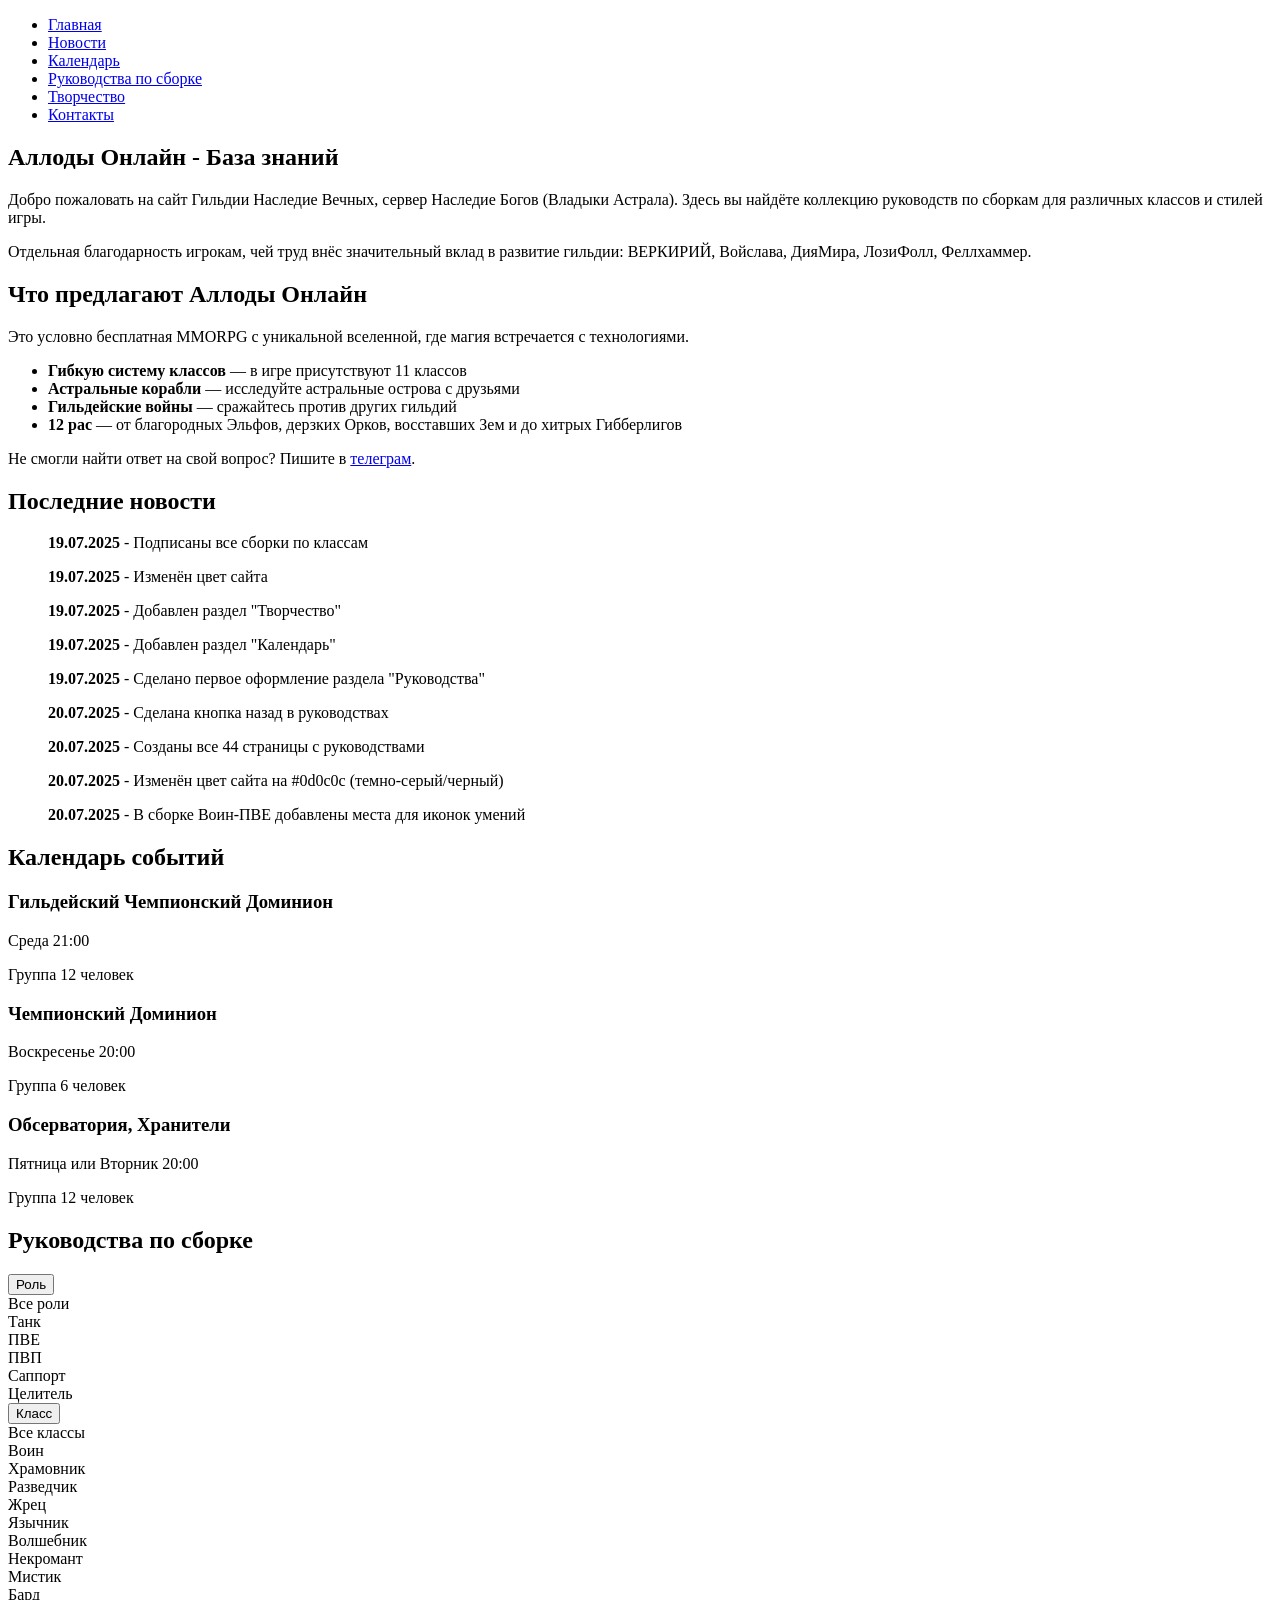
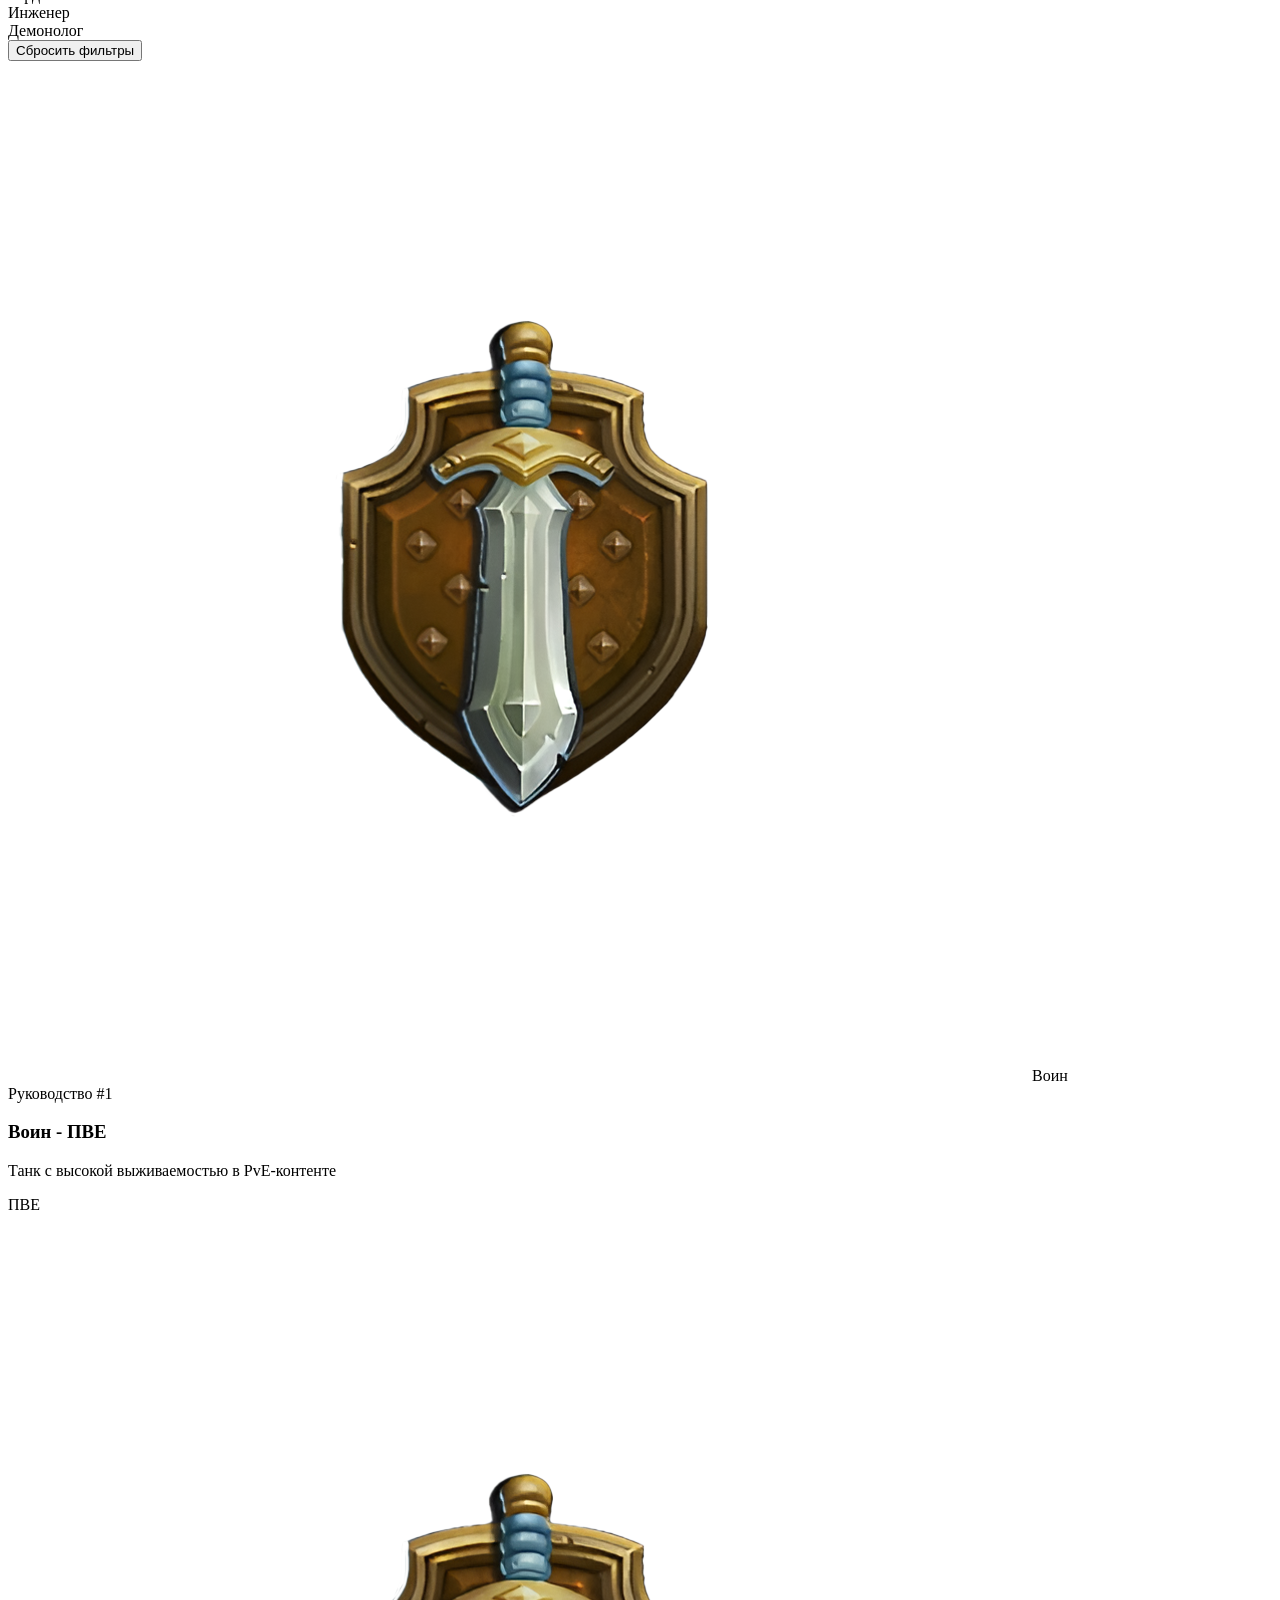
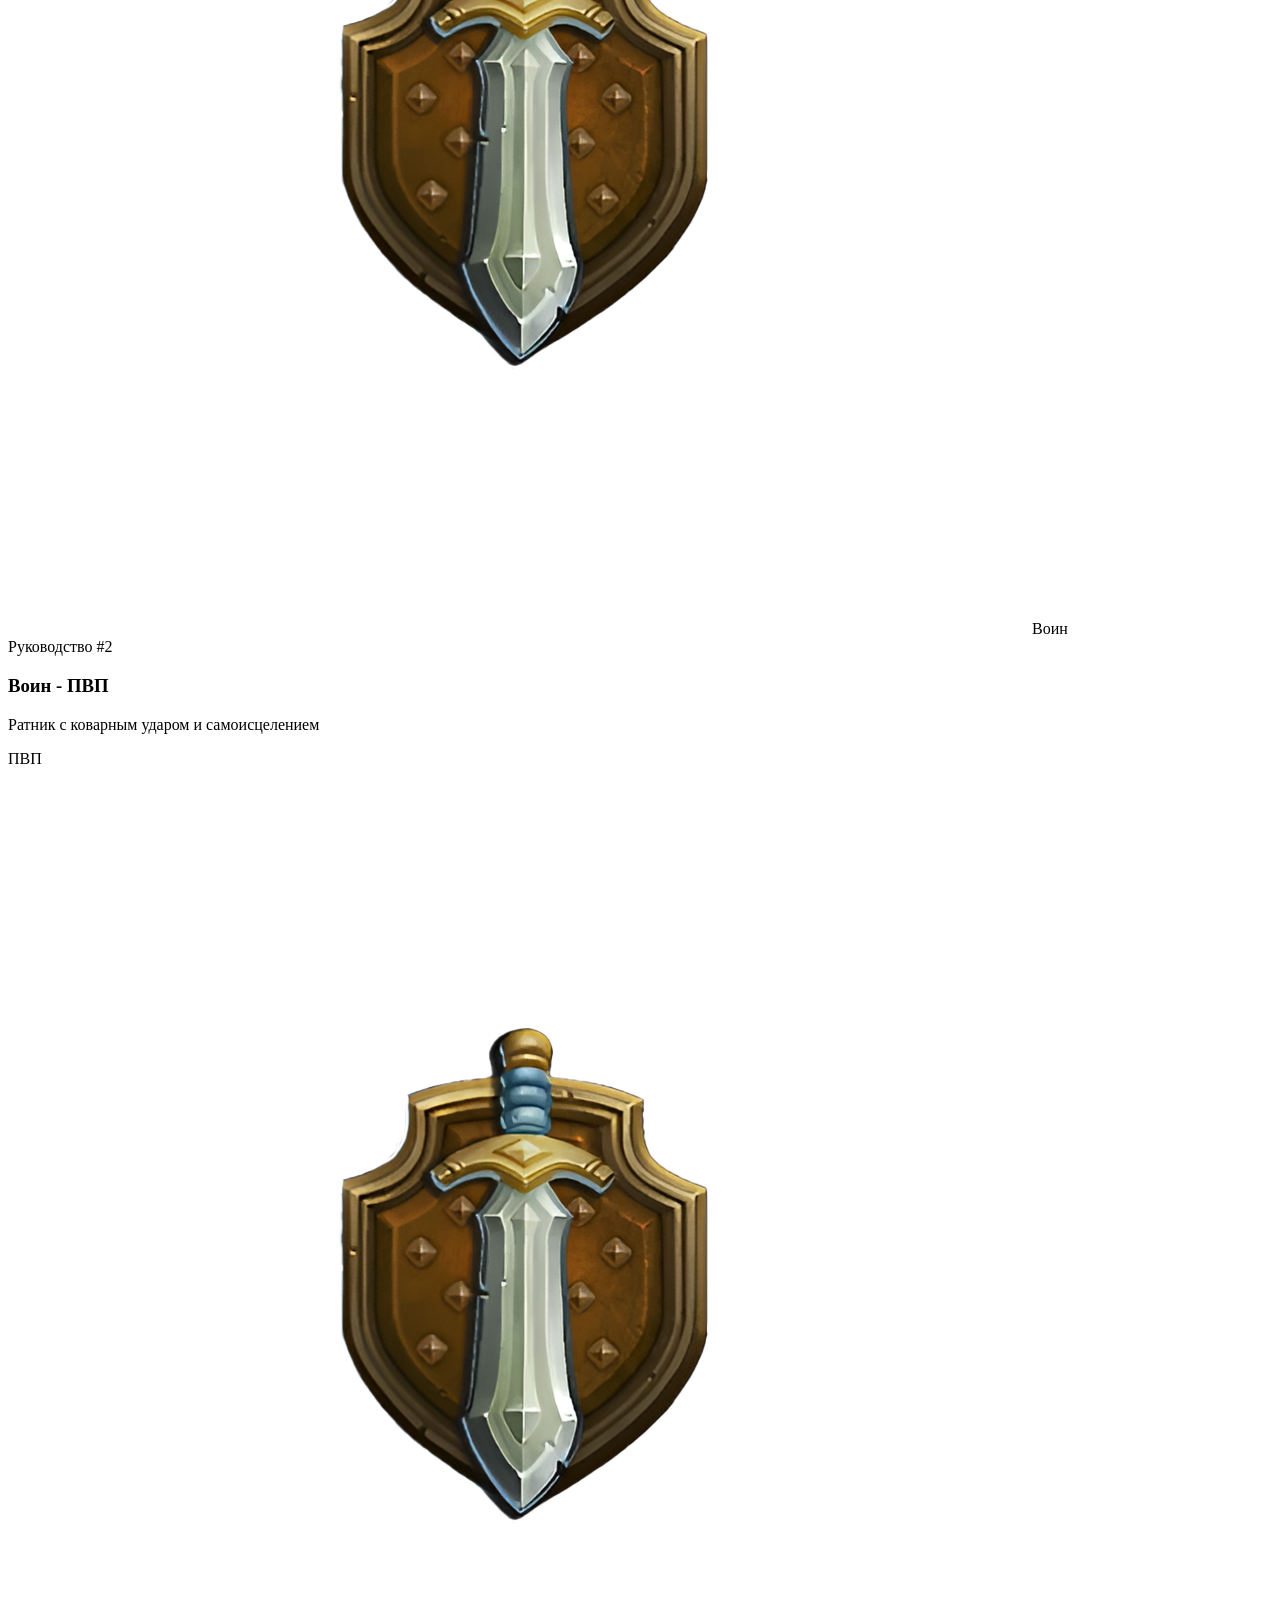
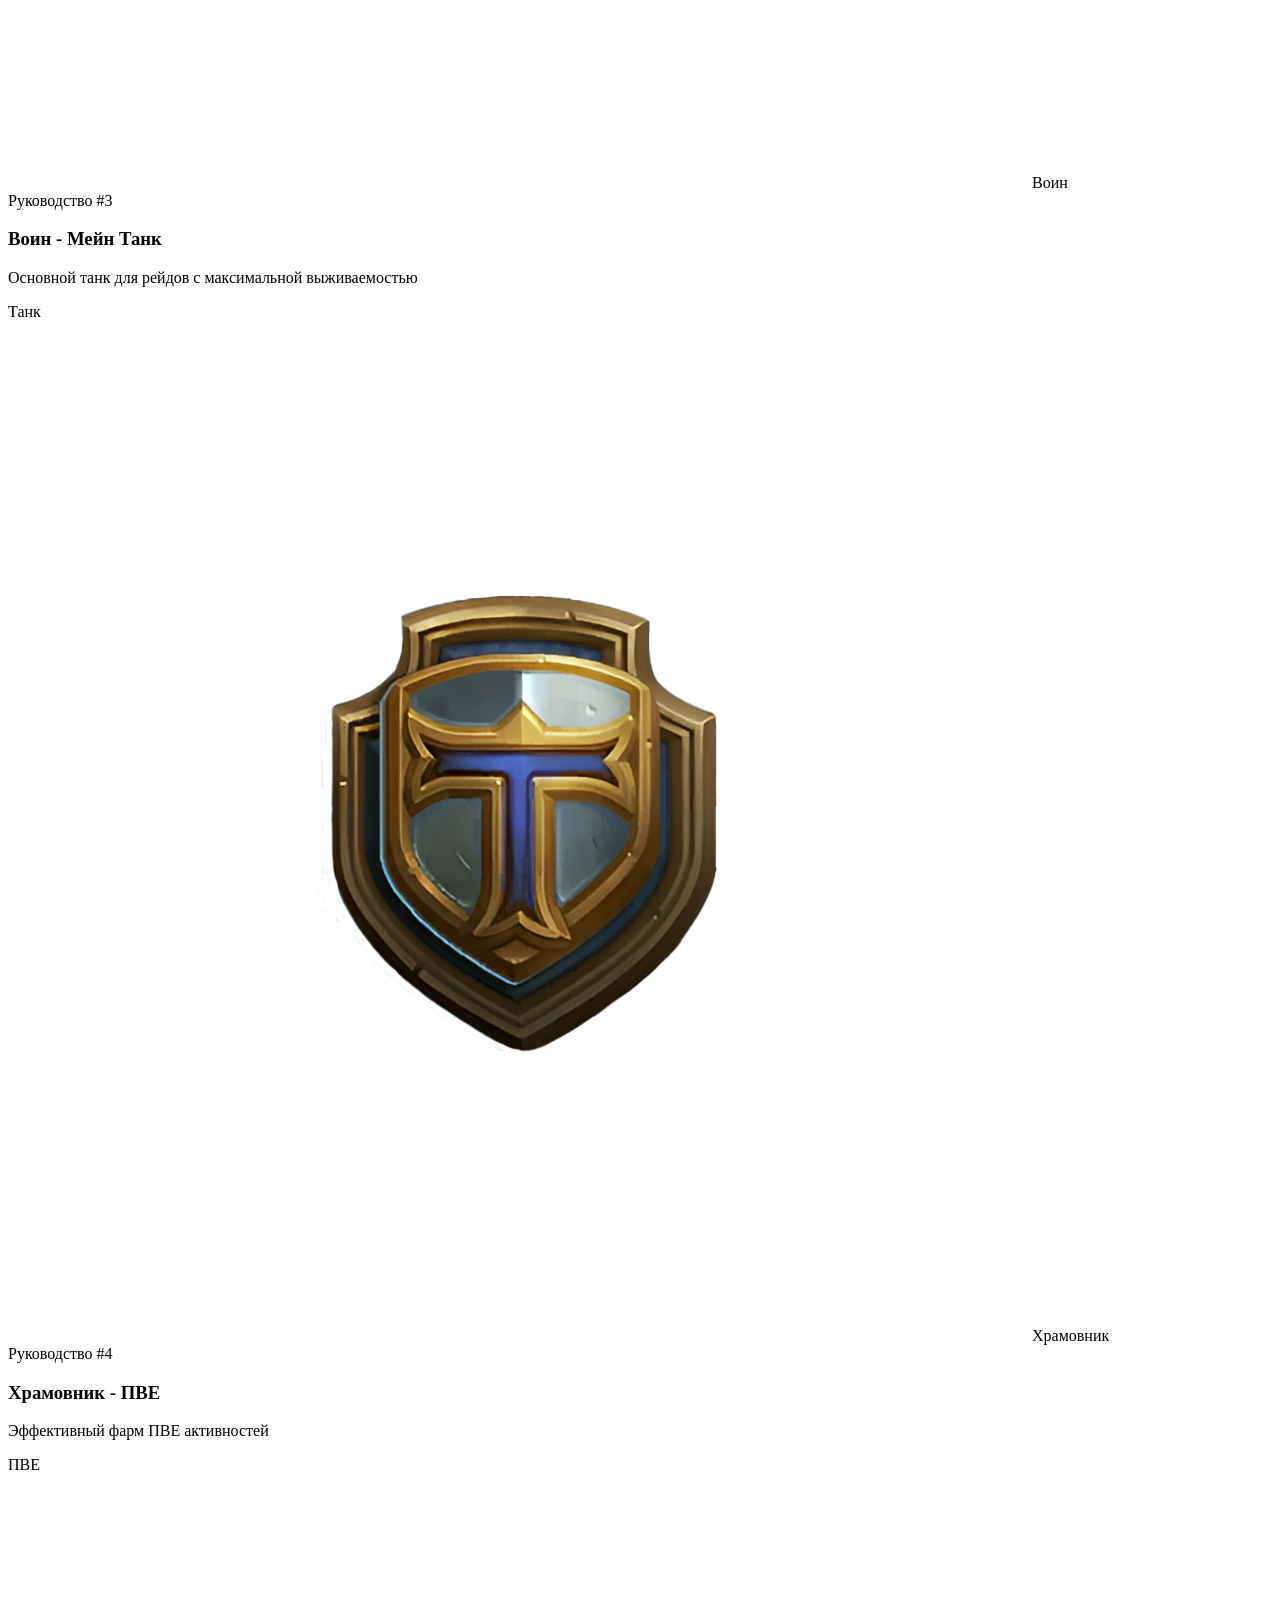
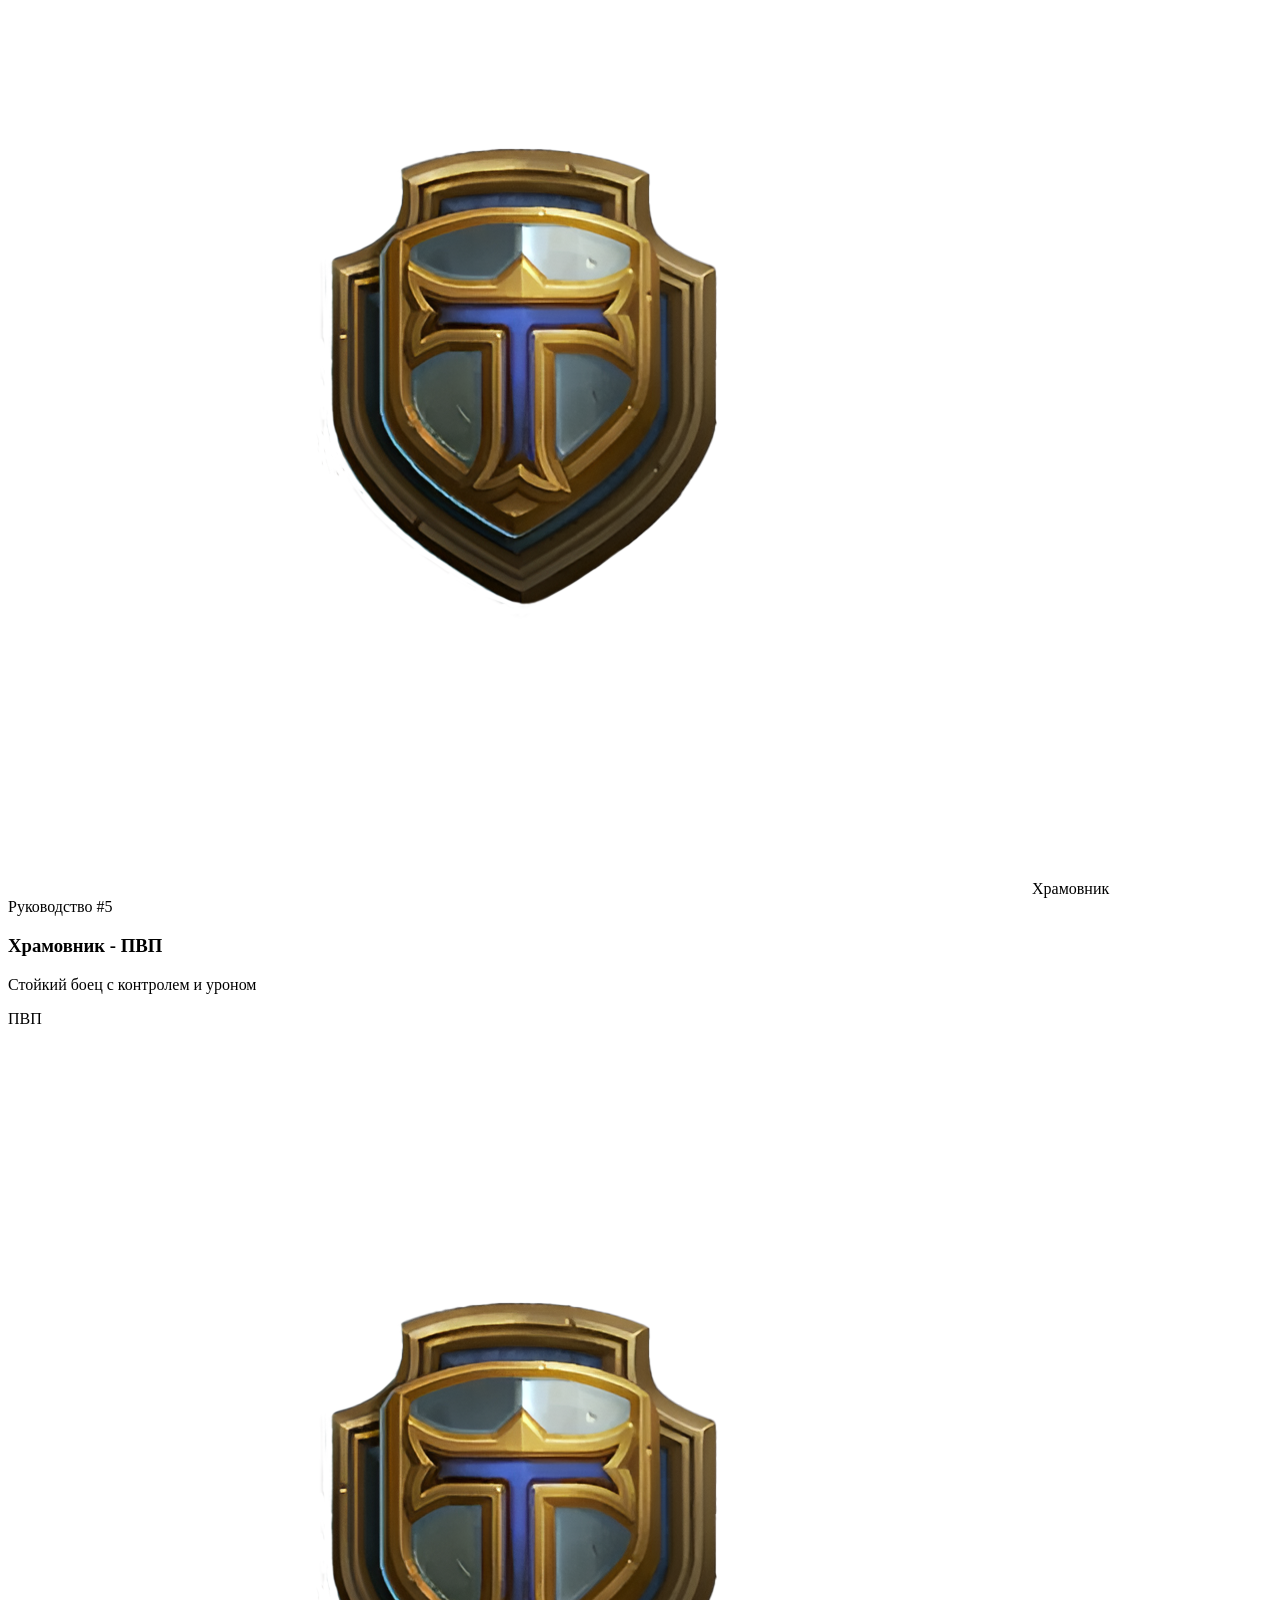
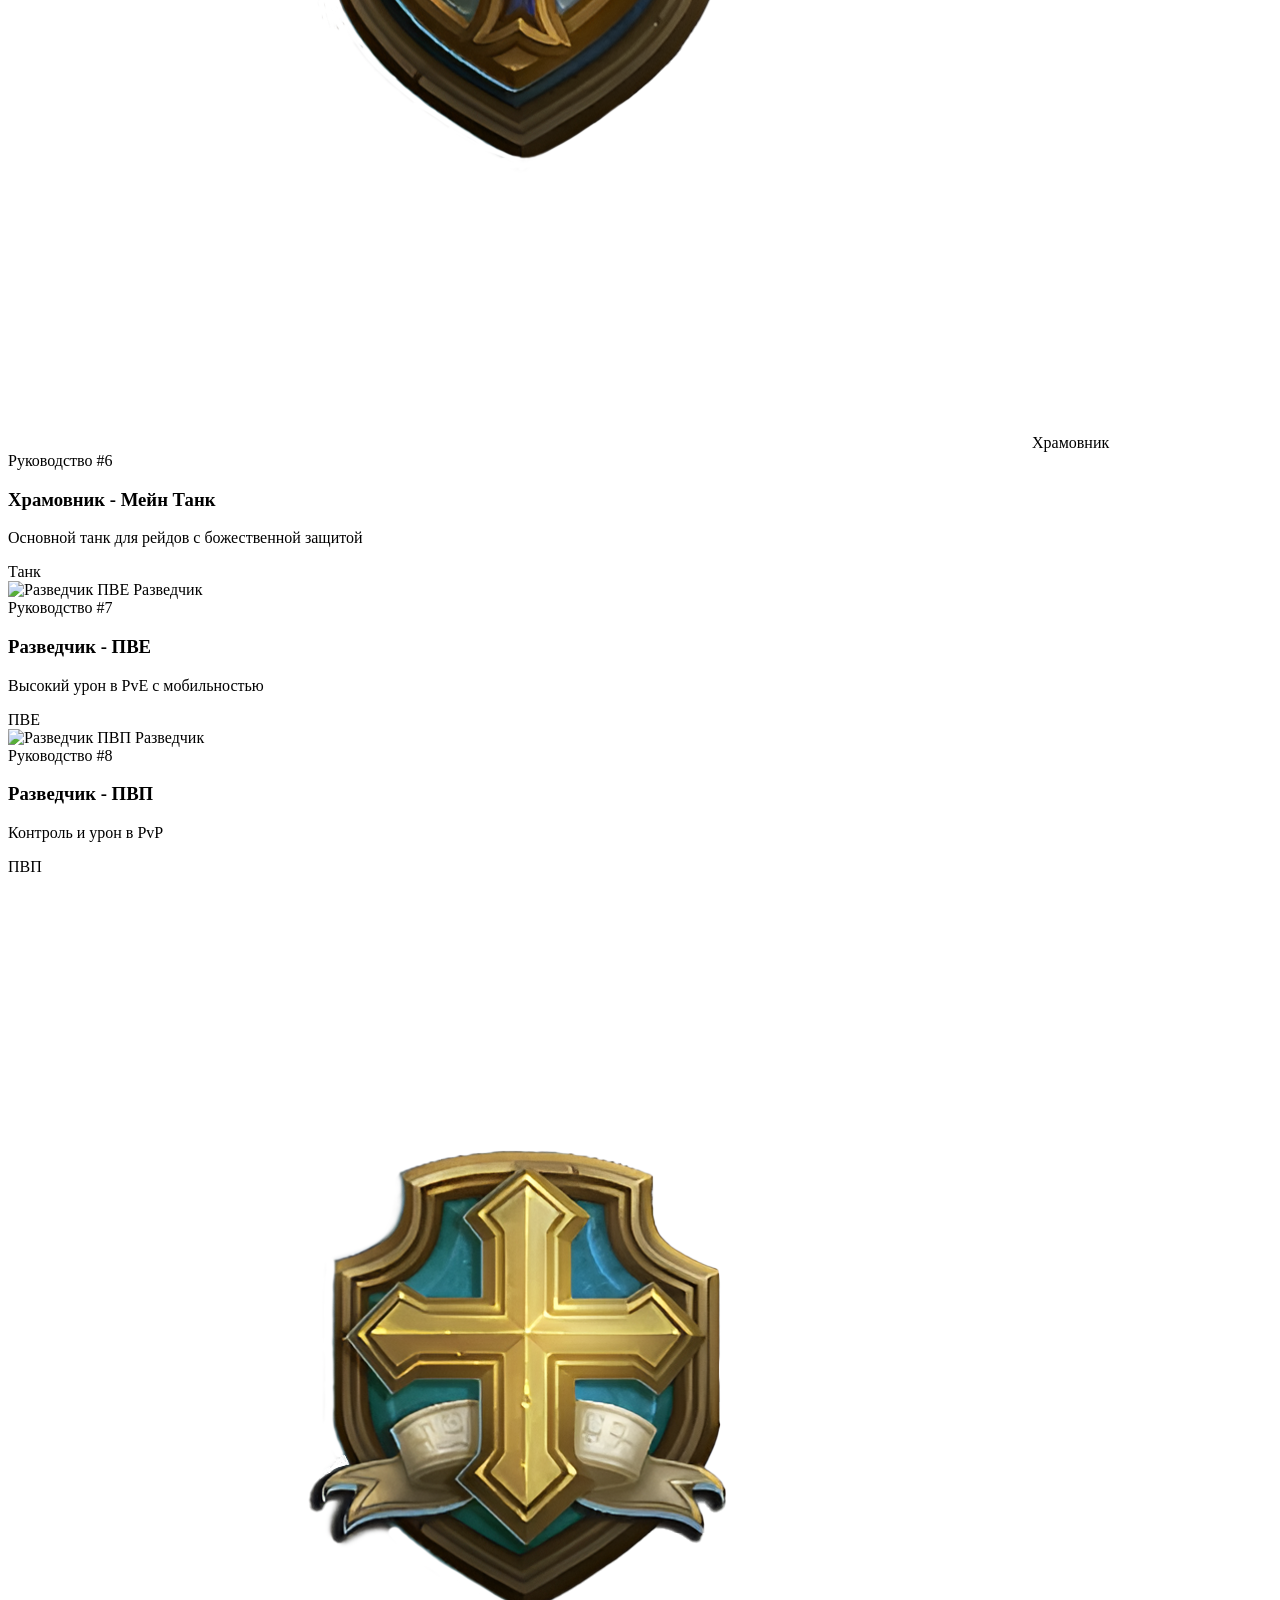
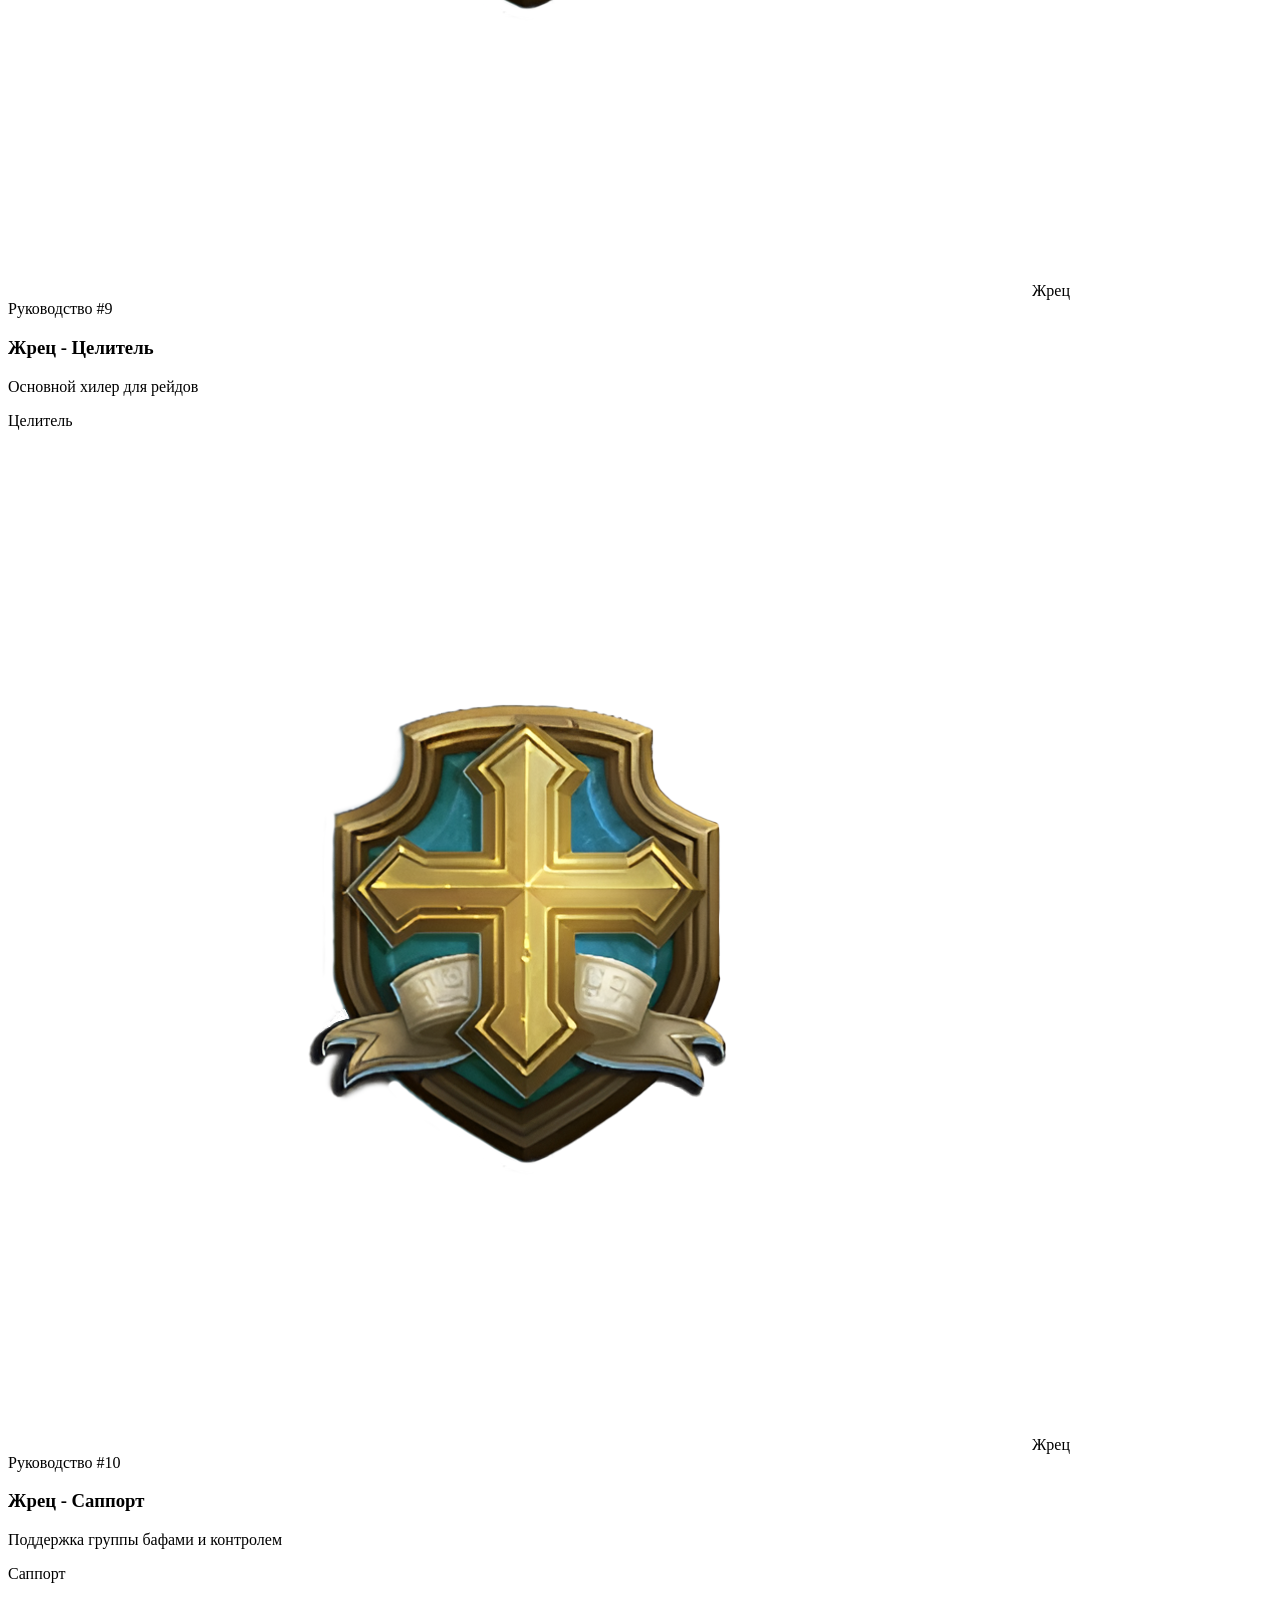
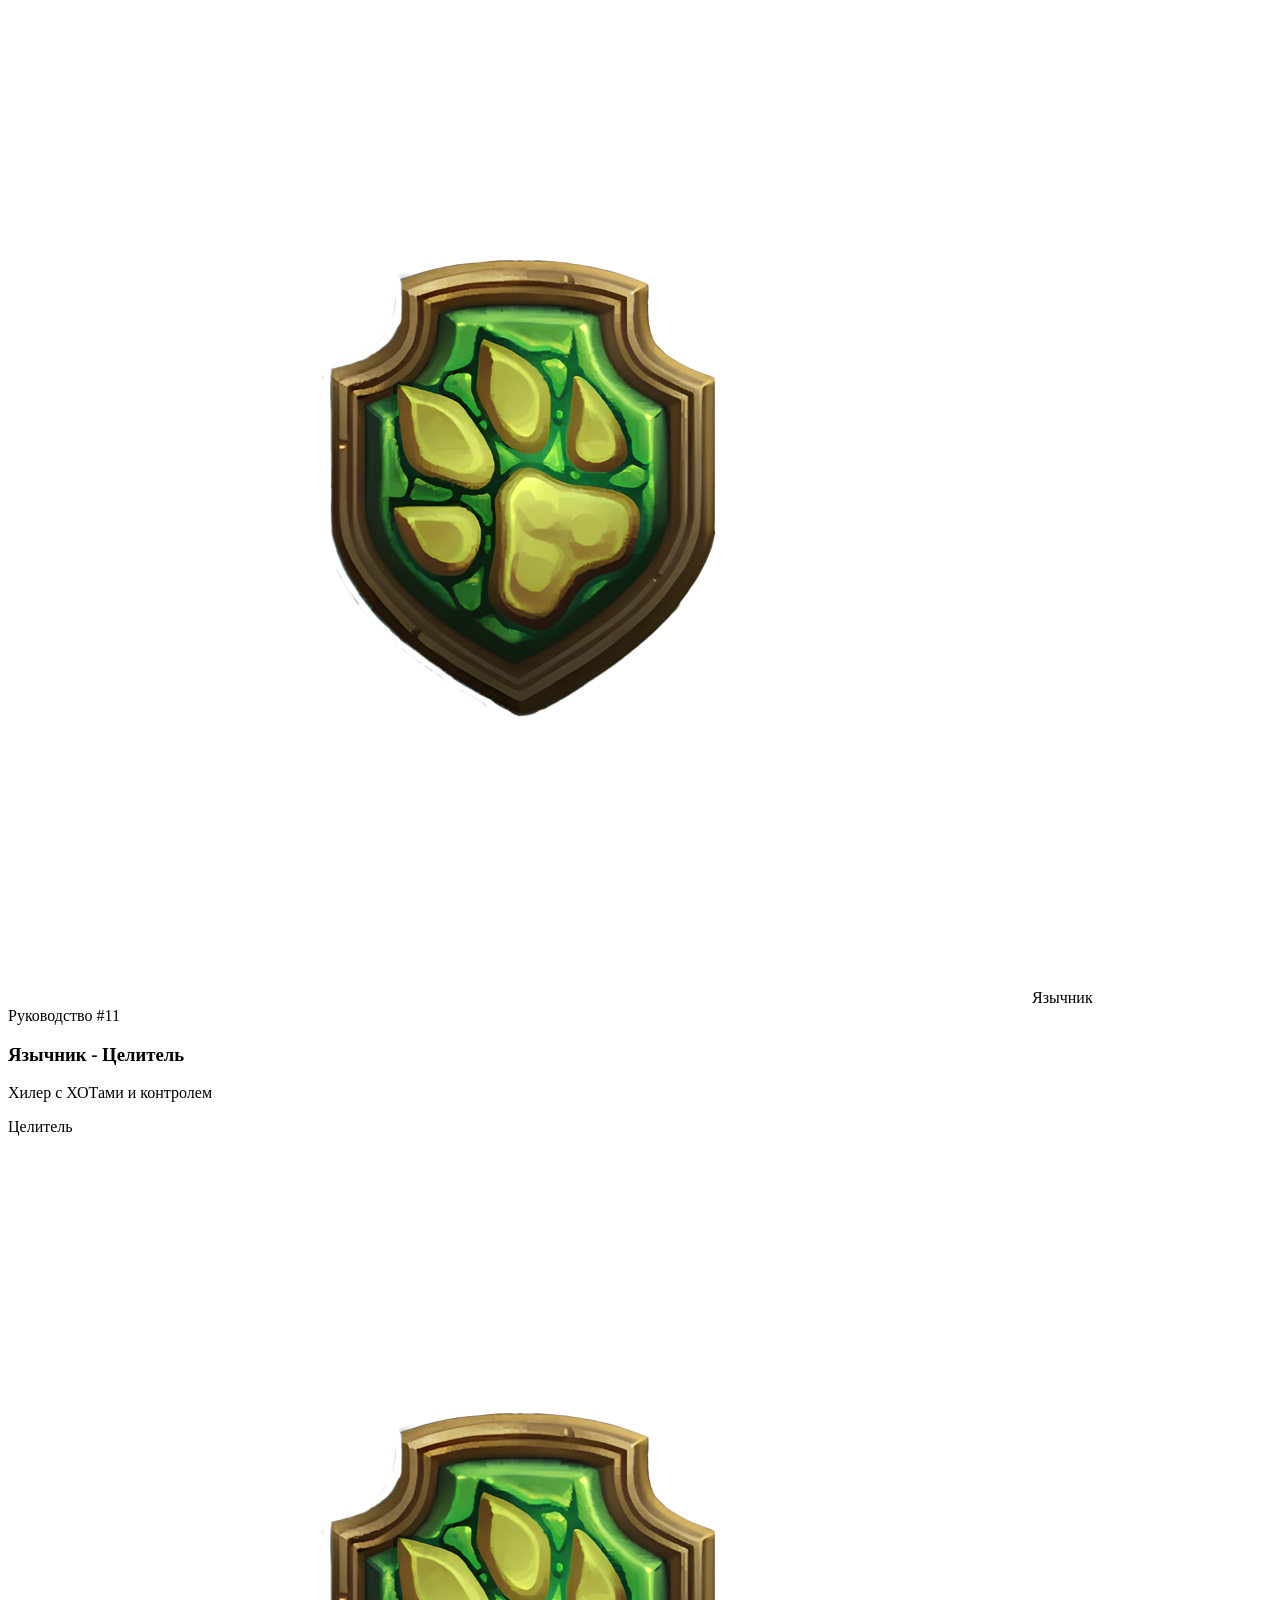
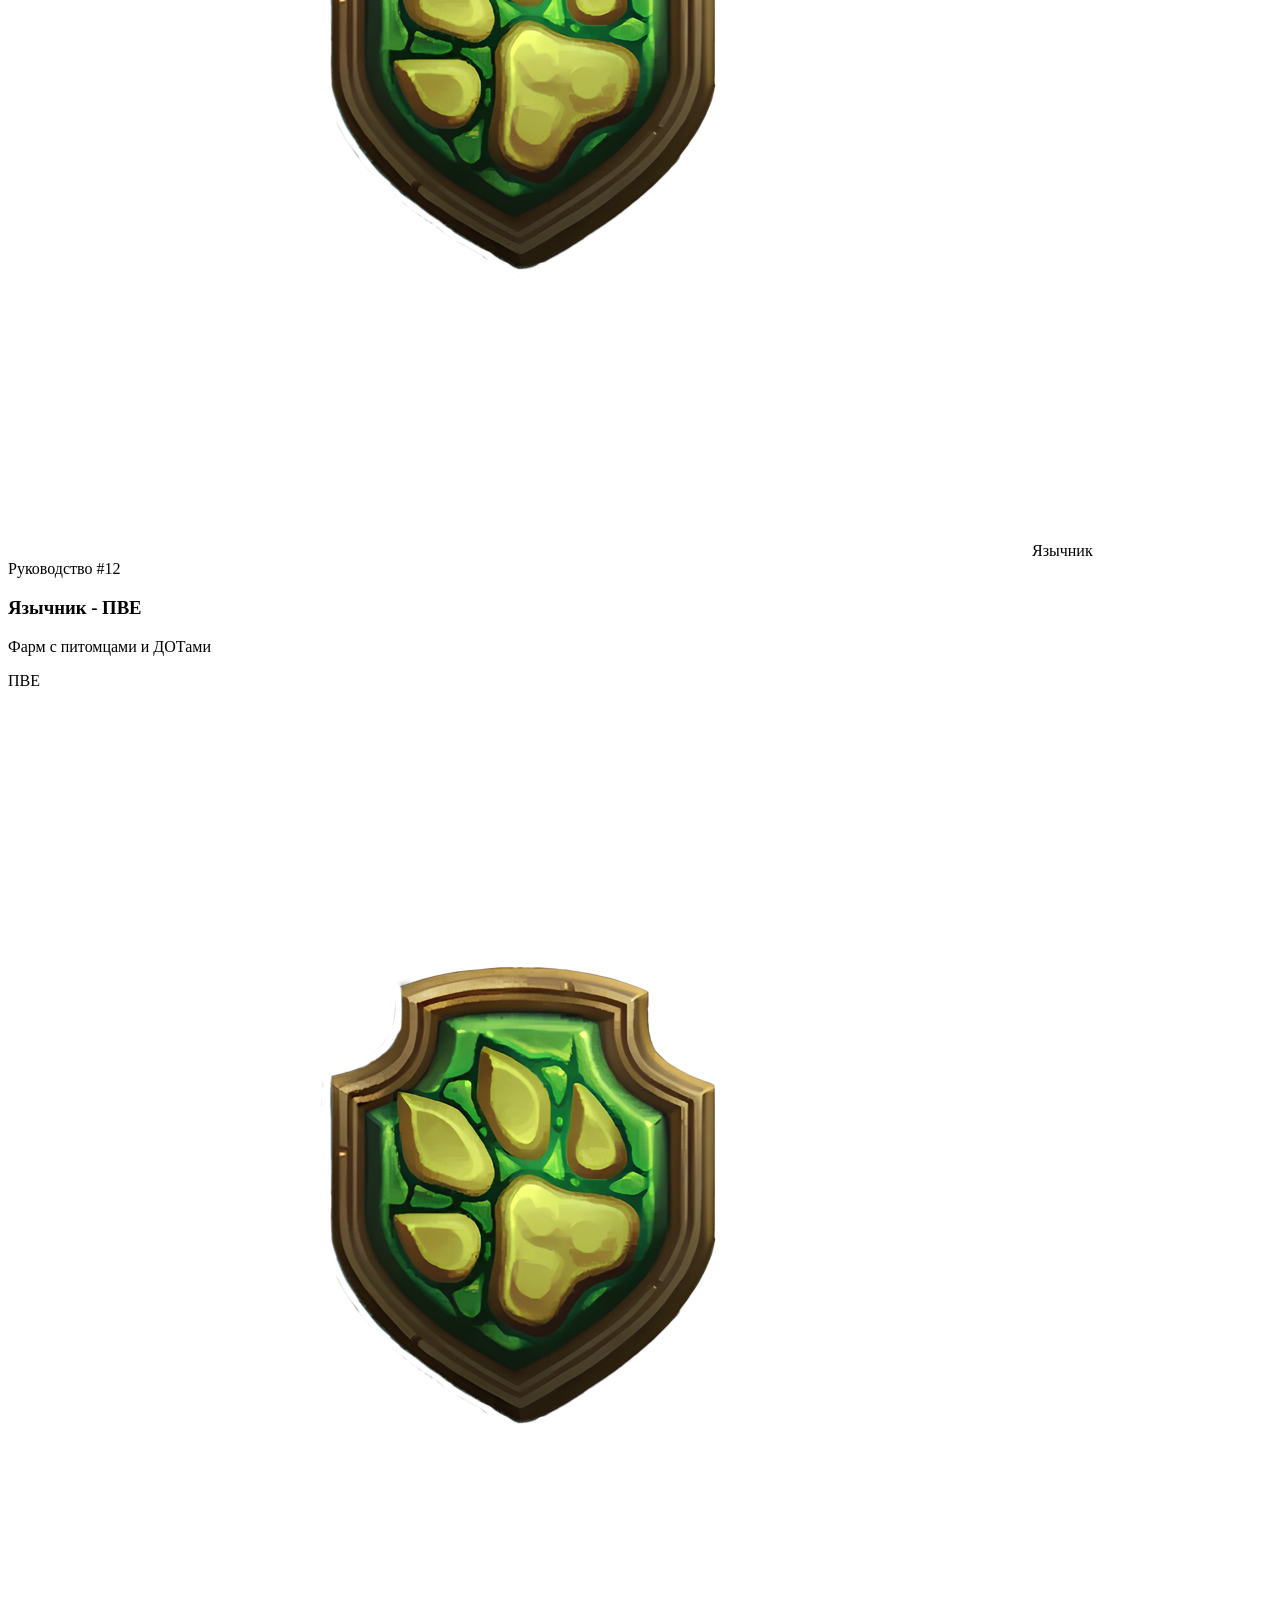
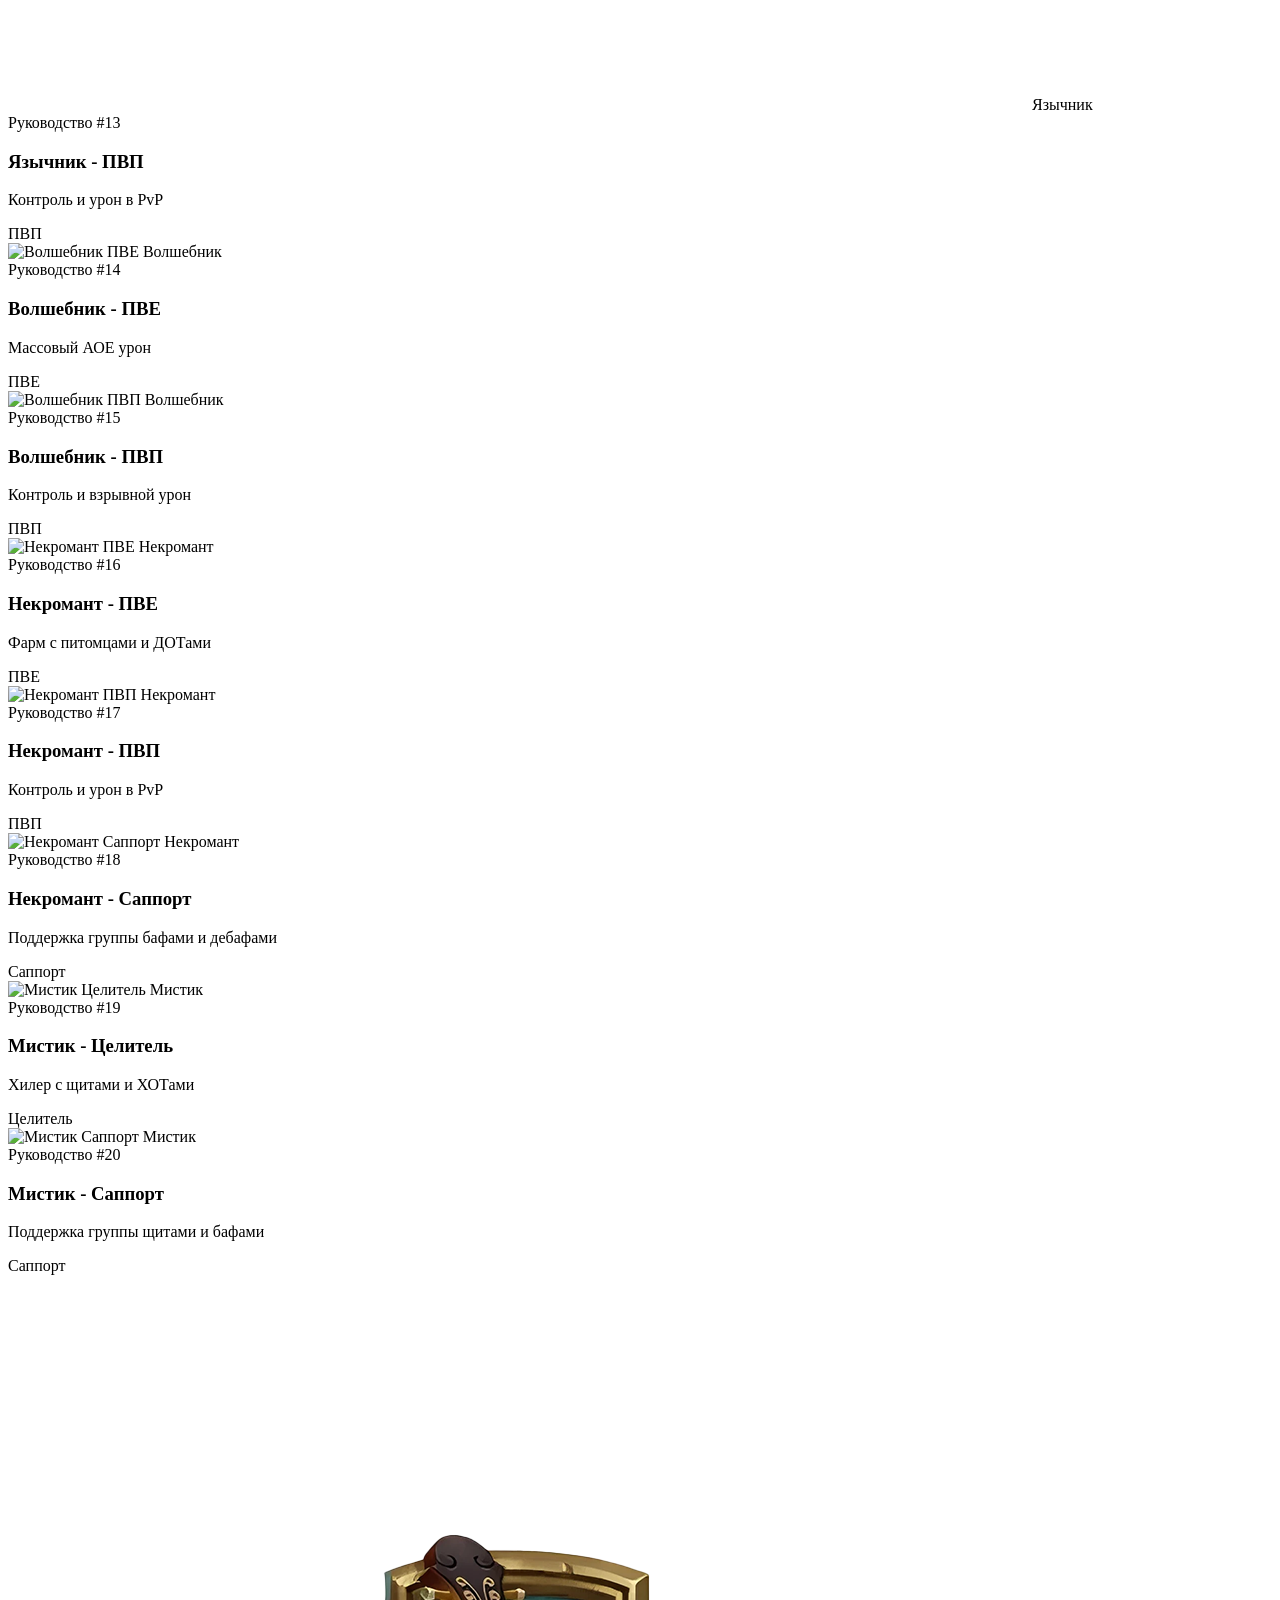
==== commit 97e36d07: "Update index.html" ====
--- a/index.html
+++ b/index.html
@@ -4,368 +4,6 @@
     <meta charset="UTF-8">
     <meta name="viewport" content="width=device-width, initial-scale=1.0">
     <title>Наследие Вечных | База знаний</title>
-    <style>
-        /* Шрифт Allods West */
-        @font-face {
-            font-family: 'Allods West';
-            src: url('./assets/fonts/allods_west.ttf') format('truetype');
-            font-weight: normal;
-            font-style: normal;
-            font-display: swap;
-        }
-
-        /* Базовые стили */
-        * {
-            margin: 0;
-            padding: 0;
-            box-sizing: border-box;
-            font-family: 'Allods West', fantasy, sans-serif;
-            letter-spacing: 0.5px;
-        }
-        
-        body {
-            background-color: #0d0c0c;
-            color: #e0e0e0;
-            line-height: 1.6;
-        }
-        
-        /* Навигация */
-        nav {
-            background-color: #1a1a1a;
-            padding: 1rem;
-            position: sticky;
-            top: 0;
-            z-index: 100;
-            box-shadow: 0 2px 10px rgba(0,0,0,0.5);
-        }
-        
-        nav ul {
-            display: flex;
-            justify-content: center;
-            list-style: none;
-            gap: 1.5rem;
-            flex-wrap: wrap;
-        }
-        
-        .nav-link {
-            color: #ffcc80;
-            text-decoration: none;
-            font-size: 1.1rem;
-            transition: all 0.3s;
-            padding: 0.5rem 1rem;
-            border-radius: 4px;
-        }
-        
-        .nav-link:hover, .nav-link.active {
-            color: #fd9013;
-            background-color: rgba(253, 144, 19, 0.1);
-        }
-        
-        /* Основной контейнер */
-        .container {
-            padding: 2rem 1.5rem;
-            max-width: 1400px;
-            margin: 0 auto;
-        }
-        
-        /* Секции */
-        .section {
-            display: none;
-            animation: fadeIn 0.5s ease;
-        }
-        
-        .section.active {
-            display: block;
-        }
-        
-        h1, h2, h3 {
-            color: #ffcc80;
-            margin-bottom: 1.5rem;
-            text-shadow: 0 2px 4px rgba(0,0,0,0.5);
-        }
-        
-        h1 {
-            font-size: 2.5rem;
-            text-align: center;
-            margin-bottom: 2rem;
-            position: relative;
-        }
-        
-        h1::after {
-            content: '';
-            display: block;
-            width: 150px;
-            height: 3px;
-            background: linear-gradient(to right, transparent, #fd9013, transparent);
-            margin: 1rem auto 0;
-        }
-        
-        p, li {
-            margin-bottom: 1rem;
-        }
-        
-        a {
-            color: #fd9013;
-            text-decoration: none;
-            transition: color 0.3s;
-        }
-        
-        a:hover {
-            color: #ffcc80;
-            text-decoration: underline;
-        }
-        
-        /* Раздел руководств */
-        .guides-section {
-            margin-top: 2rem;
-        }
-        
-        /* Система фильтров */
-        .filters-container {
-            display: flex;
-            flex-wrap: wrap;
-            gap: 1rem;
-            justify-content: center;
-            margin-bottom: 2rem;
-            padding: 1rem;
-            background-color: rgba(26, 26, 26, 0.7);
-            border-radius: 8px;
-            border: 1px solid #333;
-        }
-        
-        .filter-group {
-            position: relative;
-            min-width: 200px;
-        }
-        
-        .filter-btn {
-            background-color: #1a1a1a;
-            color: #ffcc80;
-            border: 1px solid #fd9013;
-            padding: 0.7rem 1.5rem;
-            border-radius: 30px;
-            cursor: pointer;
-            transition: all 0.3s;
-            font-size: 1rem;
-            display: flex;
-            align-items: center;
-            justify-content: space-between;
-            width: 100%;
-        }
-        
-        .filter-btn:hover, .filter-btn.active {
-            background-color: #fd9013;
-            color: #0d0c0c;
-        }
-        
-        .filter-btn::after {
-            content: '▼';
-            font-size: 0.7rem;
-            margin-left: 0.8rem;
-            transition: transform 0.3s;
-        }
-        
-        .filter-btn.active::after {
-            transform: rotate(180deg);
-        }
-        
-        .filter-dropdown {
-            position: absolute;
-            top: 100%;
-            left: 0;
-            right: 0;
-            background-color: #1a1a1a;
-            border: 1px solid #fd9013;
-            border-radius: 8px;
-            padding: 0.5rem;
-            margin-top: 0.5rem;
-            z-index: 10;
-            display: none;
-            flex-direction: column;
-            gap: 0.3rem;
-            max-height: 300px;
-            overflow-y: auto;
-            box-shadow: 0 5px 15px rgba(0,0,0,0.3);
-        }
-        
-        .filter-dropdown.show {
-            display: flex;
-        }
-        
-        .filter-option {
-            padding: 0.7rem 1rem;
-            border-radius: 4px;
-            cursor: pointer;
-            transition: all 0.2s;
-            font-size: 0.95rem;
-        }
-        
-        .filter-option:hover, .filter-option.active {
-            background-color: #fd9013;
-            color: #0d0c0c;
-        }
-        
-        .reset-btn {
-            background-color: transparent;
-            color: #ffcc80;
-            border: 1px solid #ffcc80;
-            padding: 0.7rem 1.5rem;
-            border-radius: 30px;
-            cursor: pointer;
-            transition: all 0.3s;
-            font-size: 1rem;
-            align-self: center;
-        }
-        
-        .reset-btn:hover {
-            background-color: rgba(255, 204, 128, 0.1);
-        }
-        
-        /* Сетка руководств */
-        .guides-grid {
-            display: grid;
-            grid-template-columns: repeat(auto-fill, minmax(280px, 1fr));
-            gap: 1.5rem;
-            margin-top: 1.5rem;
-        }
-        
-        .guide-card {
-            position: relative;
-            overflow: hidden;
-            border-radius: 8px;
-            transition: all 0.3s;
-            border: 1px solid #333;
-            background-color: #1a1a1a;
-            height: 100%;
-            display: flex;
-            flex-direction: column;
-        }
-        
-        .guide-card:hover {
-            transform: translateY(-5px);
-            box-shadow: 0 10px 20px rgba(0,0,0,0.3);
-            border-color: #fd9013;
-        }
-        
-        .guide-image-container {
-            height: 180px;
-            overflow: hidden;
-            position: relative;
-        }
-        
-        .guide-image {
-            width: 100%;
-            height: 100%;
-            object-fit: cover;
-            transition: transform 0.5s;
-        }
-        
-        .guide-card:hover .guide-image {
-            transform: scale(1.05);
-        }
-        
-        .guide-class {
-            position: absolute;
-            top: 10px;
-            right: 10px;
-            background-color: rgba(0, 0, 0, 0.7);
-            color: #fff;
-            padding: 0.3rem 0.8rem;
-            border-radius: 20px;
-            font-size: 0.8rem;
-            z-index: 1;
-        }
-        
-        .guide-content {
-            padding: 1.2rem;
-            flex-grow: 1;
-            display: flex;
-            flex-direction: column;
-        }
-        
-        .guide-title {
-            font-size: 1.2rem;
-            color: #ffcc80;
-            margin-bottom: 0.5rem;
-            flex-grow: 1;
-        }
-        
-        .guide-number {
-            color: #fd9013;
-            font-size: 0.9rem;
-            margin-bottom: 0.5rem;
-        }
-        
-        .guide-desc {
-            font-size: 0.9rem;
-            margin-bottom: 1rem;
-            color: #b0b0b0;
-        }
-        
-        .guide-role {
-            display: inline-block;
-            padding: 0.3rem 0.8rem;
-            background-color: rgba(253, 144, 19, 0.2);
-            color: #fd9013;
-            border-radius: 20px;
-            font-size: 0.8rem;
-            margin-top: auto;
-            align-self: flex-start;
-        }
-        
-        /* Календарь */
-        .calendar-grid {
-            display: grid;
-            grid-template-columns: repeat(auto-fill, minmax(300px, 1fr));
-            gap: 1.5rem;
-            margin-top: 2rem;
-        }
-        
-        .calendar-event {
-            background-color: #1a1a1a;
-            padding: 1.5rem;
-            border-radius: 8px;
-            border-left: 4px solid #fd9013;
-            transition: transform 0.3s;
-        }
-        
-        .calendar-event:hover {
-            transform: translateY(-3px);
-            box-shadow: 0 5px 15px rgba(0,0,0,0.2);
-        }
-        
-        .event-date {
-            color: #fd9013;
-            font-weight: bold;
-            margin-bottom: 0.5rem;
-        }
-        
-        /* Анимации */
-        @keyframes fadeIn {
-            from { opacity: 0; transform: translateY(10px); }
-            to { opacity: 1; transform: translateY(0); }
-        }
-        
-        /* Адаптивность */
-        @media (max-width: 768px) {
-            nav ul {
-                gap: 0.8rem;
-            }
-            
-            .filters-container {
-                flex-direction: column;
-                align-items: stretch;
-            }
-            
-            .guides-grid {
-                grid-template-columns: repeat(auto-fill, minmax(240px, 1fr));
-            }
-            
-            h1 {
-                font-size: 2rem;
-            }
-        }
-    </style>
 </head>
 <body>
     <!-- Навигация -->
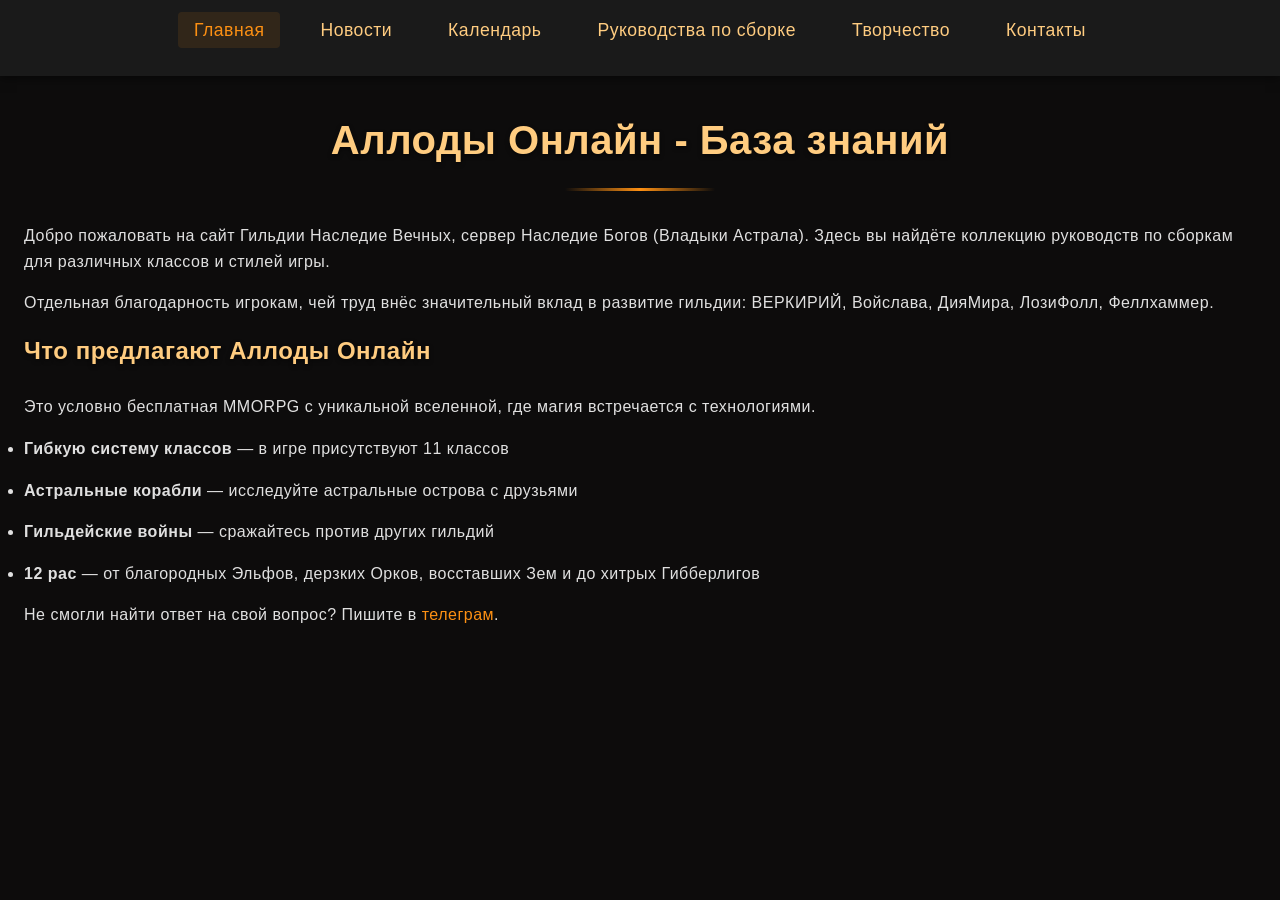
==== commit 2fa673cc: "Update index.html" ====
--- a/index.html
+++ b/index.html
@@ -4,7 +4,9 @@
     <meta charset="UTF-8">
     <meta name="viewport" content="width=device-width, initial-scale=1.0">
     <title>Наследие Вечных | База знаний</title>
+    <link rel="stylesheet" href="assets/css/style.css">
 </head>
+
 <body>
     <!-- Навигация -->
     <nav>
@@ -130,8 +132,16 @@
                         <p class="guide-desc">Танк с высокой выживаемостью в PvE-контенте</p>
                         <span class="guide-role">ПВЕ</span>
                     </div>
-                    <a href="warrior-pve.html" class="guide-link"></a>
-                </div>
+                    <a href="warrior-pve.html" class="guide-link" style="
+        position: absolute;
+        top: 0;
+        left: 0;
+        width: 100%;
+        height: 100%;
+        z-index: 1;
+        opacity: 0; /* Ссылка прозрачная, но кликабельна */
+    "></a>
+</div>
                 
                 <div class="guide-card" data-class="warrior" data-role="pvp">
                     <div class="guide-image-container">
@@ -144,8 +154,16 @@
                         <p class="guide-desc">Ратник с коварным ударом и самоисцелением</p>
                         <span class="guide-role">ПВП</span>
                     </div>
-                    <a href="warrior-pvp.html" class="guide-link"></a>
-                </div>
+                    <a href="warrior-pvp.html" class="guide-link" style="
+        position: absolute;
+        top: 0;
+        left: 0;
+        width: 100%;
+        height: 100%;
+        z-index: 1;
+        opacity: 0; /* Ссылка прозрачная, но кликабельна */
+    "></a>
+</div>
                 
                 <div class="guide-card" data-class="warrior" data-role="tank">
                     <div class="guide-image-container">
@@ -158,8 +176,16 @@
                         <p class="guide-desc">Основной танк для рейдов с максимальной выживаемостью</p>
                         <span class="guide-role">Танк</span>
                     </div>
-                    <a href="war-main-tank.html" class="guide-link"></a>
-                </div>
+                    <a href="war-main-tank-.html" class="guide-link" style="
+        position: absolute;
+        top: 0;
+        left: 0;
+        width: 100%;
+        height: 100%;
+        z-index: 1;
+        opacity: 0; /* Ссылка прозрачная, но кликабельна */
+    "></a>
+</div>
                 
                 <!-- Храмовники -->
                 <div class="guide-card" data-class="paladin" data-role="pve">
--- a/assets/css/style.css
+++ b/assets/css/style.css
@@ -0,0 +1,360 @@
+/* Шрифт Allods West */
+        @font-face {
+            font-family: 'Allods West';
+            src: url('./assets/fonts/allods_west.ttf') format('truetype');
+            font-weight: normal;
+            font-style: normal;
+            font-display: swap;
+        }
+
+        /* Базовые стили */
+        * {
+            margin: 0;
+            padding: 0;
+            box-sizing: border-box;
+            font-family: 'Allods West', fantasy, sans-serif;
+            letter-spacing: 0.5px;
+        }
+        
+        body {
+            background-color: #0d0c0c;
+            color: #e0e0e0;
+            line-height: 1.6;
+        }
+        
+        /* Навигация */
+        nav {
+            background-color: #1a1a1a;
+            padding: 1rem;
+            position: sticky;
+            top: 0;
+            z-index: 100;
+            box-shadow: 0 2px 10px rgba(0,0,0,0.5);
+        }
+        
+        nav ul {
+            display: flex;
+            justify-content: center;
+            list-style: none;
+            gap: 1.5rem;
+            flex-wrap: wrap;
+        }
+        
+        .nav-link {
+            color: #ffcc80;
+            text-decoration: none;
+            font-size: 1.1rem;
+            transition: all 0.3s;
+            padding: 0.5rem 1rem;
+            border-radius: 4px;
+        }
+        
+        .nav-link:hover, .nav-link.active {
+            color: #fd9013;
+            background-color: rgba(253, 144, 19, 0.1);
+        }
+        
+        /* Основной контейнер */
+        .container {
+            padding: 2rem 1.5rem;
+            max-width: 1400px;
+            margin: 0 auto;
+        }
+        
+        /* Секции */
+        .section {
+            display: none;
+            animation: fadeIn 0.5s ease;
+        }
+        
+        .section.active {
+            display: block;
+        }
+        
+        h1, h2, h3 {
+            color: #ffcc80;
+            margin-bottom: 1.5rem;
+            text-shadow: 0 2px 4px rgba(0,0,0,0.5);
+        }
+        
+        h1 {
+            font-size: 2.5rem;
+            text-align: center;
+            margin-bottom: 2rem;
+            position: relative;
+        }
+        
+        h1::after {
+            content: '';
+            display: block;
+            width: 150px;
+            height: 3px;
+            background: linear-gradient(to right, transparent, #fd9013, transparent);
+            margin: 1rem auto 0;
+        }
+        
+        p, li {
+            margin-bottom: 1rem;
+        }
+        
+        a {
+            color: #fd9013;
+            text-decoration: none;
+            transition: color 0.3s;
+        }
+        
+        a:hover {
+            color: #ffcc80;
+            text-decoration: underline;
+        }
+        
+        /* Раздел руководств */
+        .guides-section {
+            margin-top: 2rem;
+        }
+        
+        /* Система фильтров */
+        .filters-container {
+            display: flex;
+            flex-wrap: wrap;
+            gap: 1rem;
+            justify-content: center;
+            margin-bottom: 2rem;
+            padding: 1rem;
+            background-color: rgba(26, 26, 26, 0.7);
+            border-radius: 8px;
+            border: 1px solid #333;
+        }
+        
+        .filter-group {
+            position: relative;
+            min-width: 200px;
+        }
+        
+        .filter-btn {
+            background-color: #1a1a1a;
+            color: #ffcc80;
+            border: 1px solid #fd9013;
+            padding: 0.7rem 1.5rem;
+            border-radius: 30px;
+            cursor: pointer;
+            transition: all 0.3s;
+            font-size: 1rem;
+            display: flex;
+            align-items: center;
+            justify-content: space-between;
+            width: 100%;
+        }
+        
+        .filter-btn:hover, .filter-btn.active {
+            background-color: #fd9013;
+            color: #0d0c0c;
+        }
+        
+        .filter-btn::after {
+            content: '▼';
+            font-size: 0.7rem;
+            margin-left: 0.8rem;
+            transition: transform 0.3s;
+        }
+        
+        .filter-btn.active::after {
+            transform: rotate(180deg);
+        }
+        
+        .filter-dropdown {
+            position: absolute;
+            top: 100%;
+            left: 0;
+            right: 0;
+            background-color: #1a1a1a;
+            border: 1px solid #fd9013;
+            border-radius: 8px;
+            padding: 0.5rem;
+            margin-top: 0.5rem;
+            z-index: 10;
+            display: none;
+            flex-direction: column;
+            gap: 0.3rem;
+            max-height: 300px;
+            overflow-y: auto;
+            box-shadow: 0 5px 15px rgba(0,0,0,0.3);
+        }
+        
+        .filter-dropdown.show {
+            display: flex;
+        }
+        
+        .filter-option {
+            padding: 0.7rem 1rem;
+            border-radius: 4px;
+            cursor: pointer;
+            transition: all 0.2s;
+            font-size: 0.95rem;
+        }
+        
+        .filter-option:hover, .filter-option.active {
+            background-color: #fd9013;
+            color: #0d0c0c;
+        }
+        
+        .reset-btn {
+            background-color: transparent;
+            color: #ffcc80;
+            border: 1px solid #ffcc80;
+            padding: 0.7rem 1.5rem;
+            border-radius: 30px;
+            cursor: pointer;
+            transition: all 0.3s;
+            font-size: 1rem;
+            align-self: center;
+        }
+        
+        .reset-btn:hover {
+            background-color: rgba(255, 204, 128, 0.1);
+        }
+        
+        /* Сетка руководств */
+        .guides-grid {
+            display: grid;
+            grid-template-columns: repeat(auto-fill, minmax(280px, 1fr));
+            gap: 1.5rem;
+            margin-top: 1.5rem;
+        }
+        
+        .guide-card {
+            position: relative;
+            overflow: hidden;
+            border-radius: 8px;
+            transition: all 0.3s;
+            border: 1px solid #333;
+            background-color: #1a1a1a;
+            height: 100%;
+            display: flex;
+            flex-direction: column;
+        }
+        
+        .guide-card:hover {
+            transform: translateY(-5px);
+            box-shadow: 0 10px 20px rgba(0,0,0,0.3);
+            border-color: #fd9013;
+        }
+        
+        .guide-image-container {
+            height: 180px;
+            overflow: hidden;
+            position: relative;
+        }
+        
+        .guide-image {
+            width: 100%;
+            height: 100%;
+            object-fit: cover;
+            transition: transform 0.5s;
+        }
+        
+        .guide-card:hover .guide-image {
+            transform: scale(1.05);
+        }
+        
+        .guide-class {
+            position: absolute;
+            top: 10px;
+            right: 10px;
+            background-color: rgba(0, 0, 0, 0.7);
+            color: #fff;
+            padding: 0.3rem 0.8rem;
+            border-radius: 20px;
+            font-size: 0.8rem;
+            z-index: 1;
+        }
+        
+        .guide-content {
+            padding: 1.2rem;
+            flex-grow: 1;
+            display: flex;
+            flex-direction: column;
+        }
+        
+        .guide-title {
+            font-size: 1.2rem;
+            color: #ffcc80;
+            margin-bottom: 0.5rem;
+            flex-grow: 1;
+        }
+        
+        .guide-number {
+            color: #fd9013;
+            font-size: 0.9rem;
+            margin-bottom: 0.5rem;
+        }
+        
+        .guide-desc {
+            font-size: 0.9rem;
+            margin-bottom: 1rem;
+            color: #b0b0b0;
+        }
+        
+        .guide-role {
+            display: inline-block;
+            padding: 0.3rem 0.8rem;
+            background-color: rgba(253, 144, 19, 0.2);
+            color: #fd9013;
+            border-radius: 20px;
+            font-size: 0.8rem;
+            margin-top: auto;
+            align-self: flex-start;
+        }
+        
+        /* Календарь */
+        .calendar-grid {
+            display: grid;
+            grid-template-columns: repeat(auto-fill, minmax(300px, 1fr));
+            gap: 1.5rem;
+            margin-top: 2rem;
+        }
+        
+        .calendar-event {
+            background-color: #1a1a1a;
+            padding: 1.5rem;
+            border-radius: 8px;
+            border-left: 4px solid #fd9013;
+            transition: transform 0.3s;
+        }
+        
+        .calendar-event:hover {
+            transform: translateY(-3px);
+            box-shadow: 0 5px 15px rgba(0,0,0,0.2);
+        }
+        
+        .event-date {
+            color: #fd9013;
+            font-weight: bold;
+            margin-bottom: 0.5rem;
+        }
+        
+        /* Анимации */
+        @keyframes fadeIn {
+            from { opacity: 0; transform: translateY(10px); }
+            to { opacity: 1; transform: translateY(0); }
+        }
+        
+        /* Адаптивность */
+        @media (max-width: 768px) {
+            nav ul {
+                gap: 0.8rem;
+            }
+            
+            .filters-container {
+                flex-direction: column;
+                align-items: stretch;
+            }
+            
+            .guides-grid {
+                grid-template-columns: repeat(auto-fill, minmax(240px, 1fr));
+            }
+            
+            h1 {
+                font-size: 2rem;
+            }
+        }
